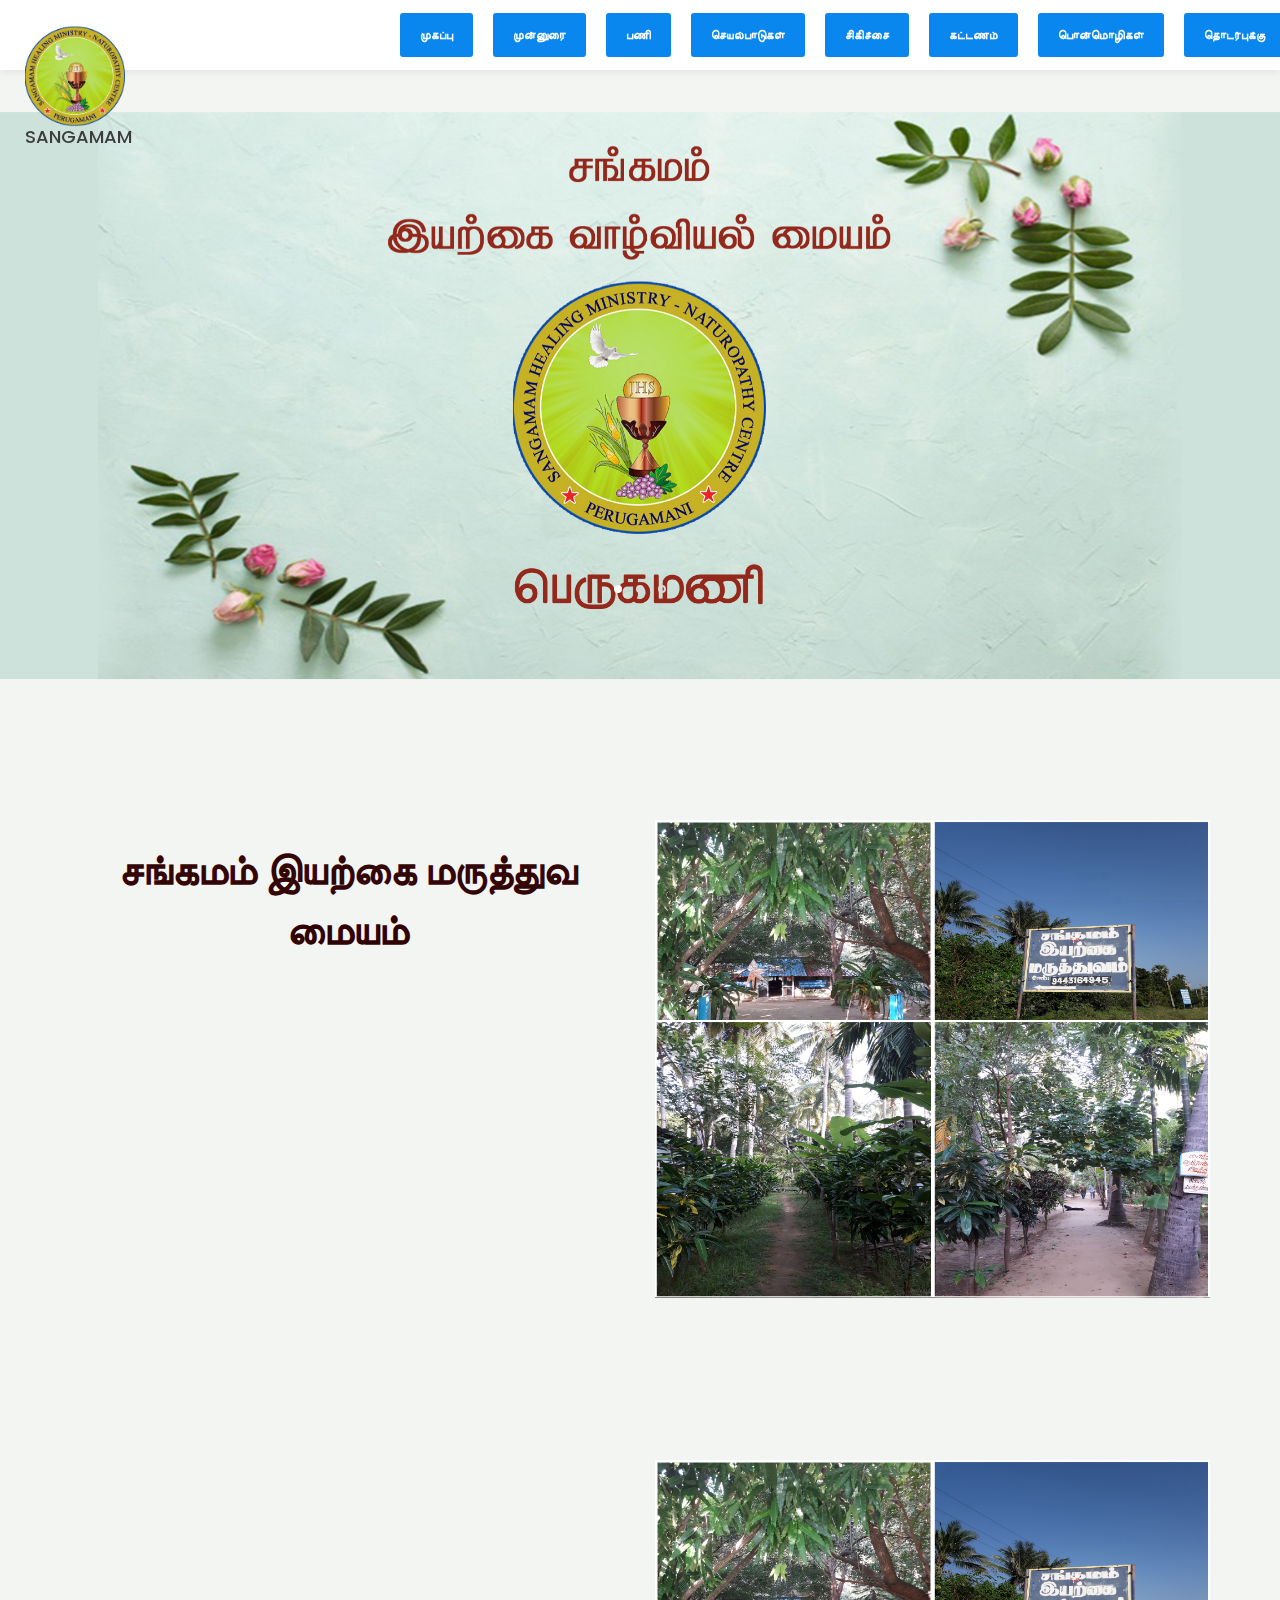
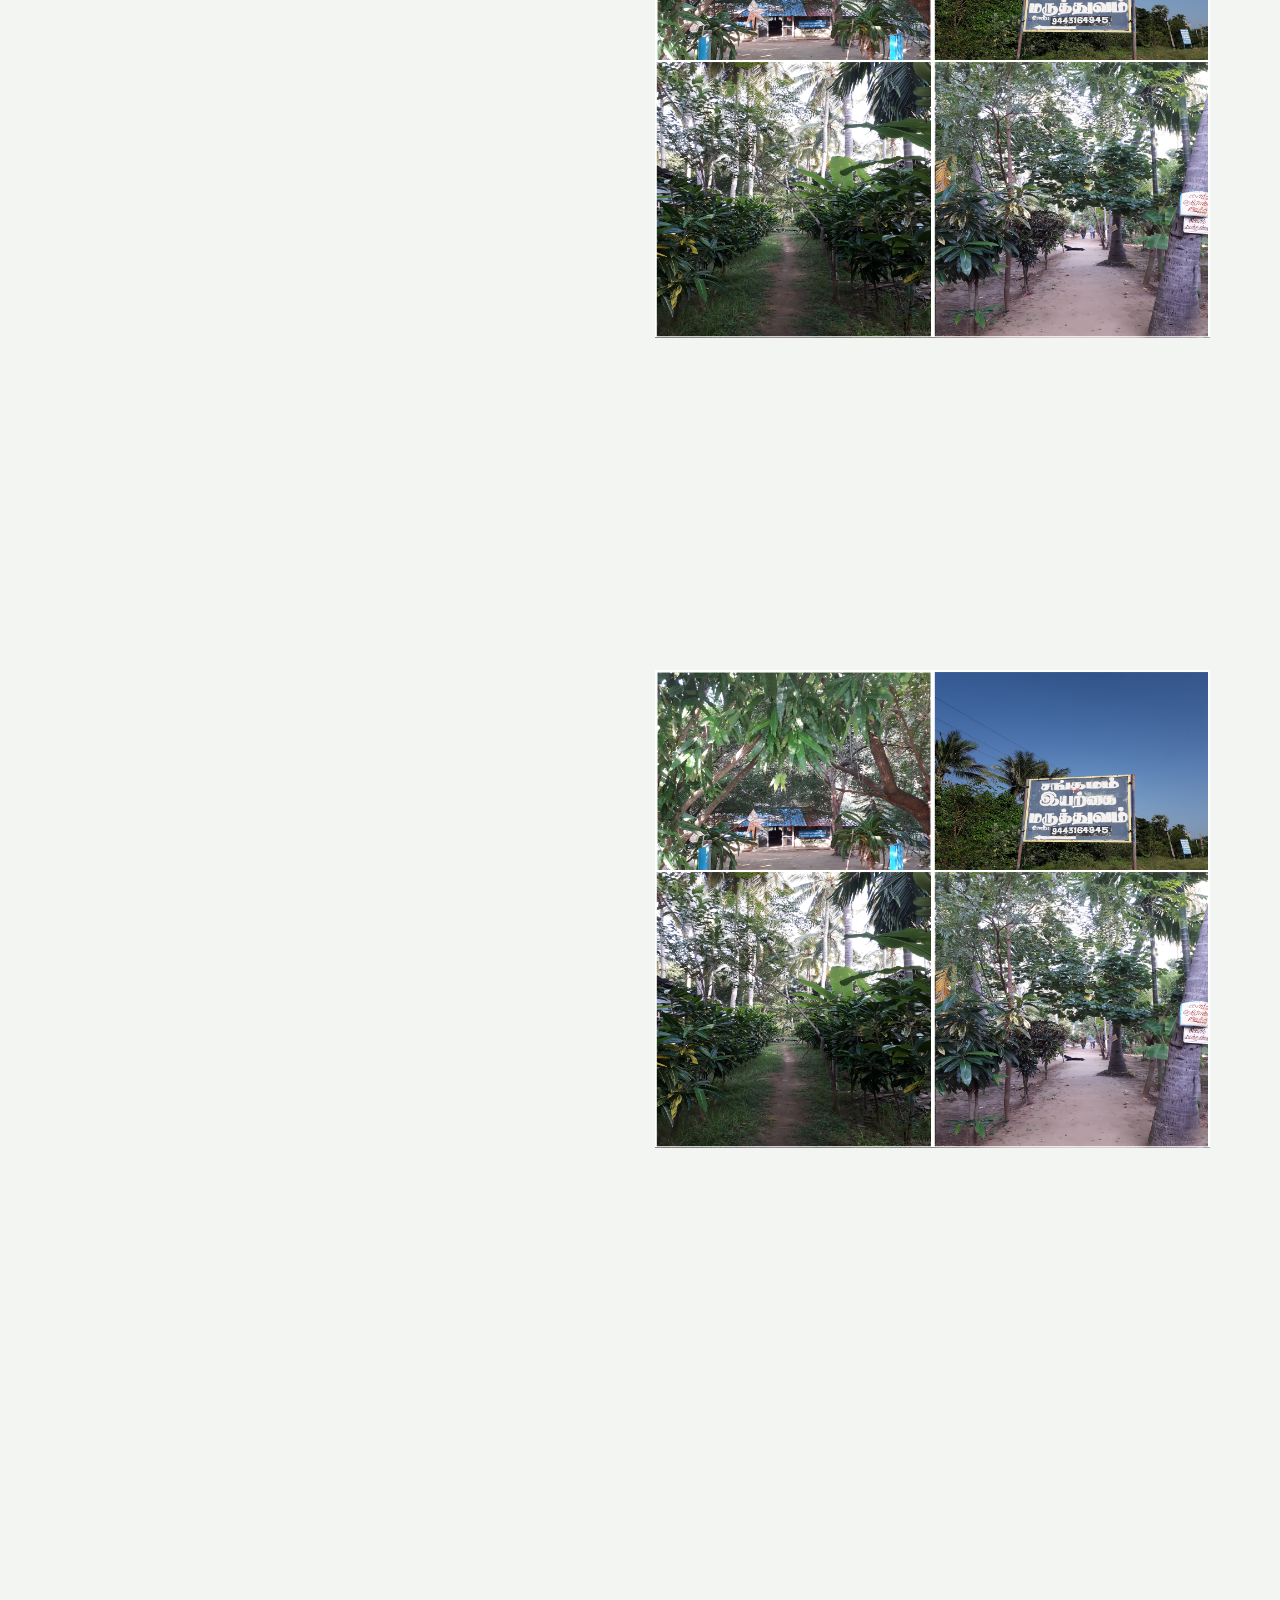
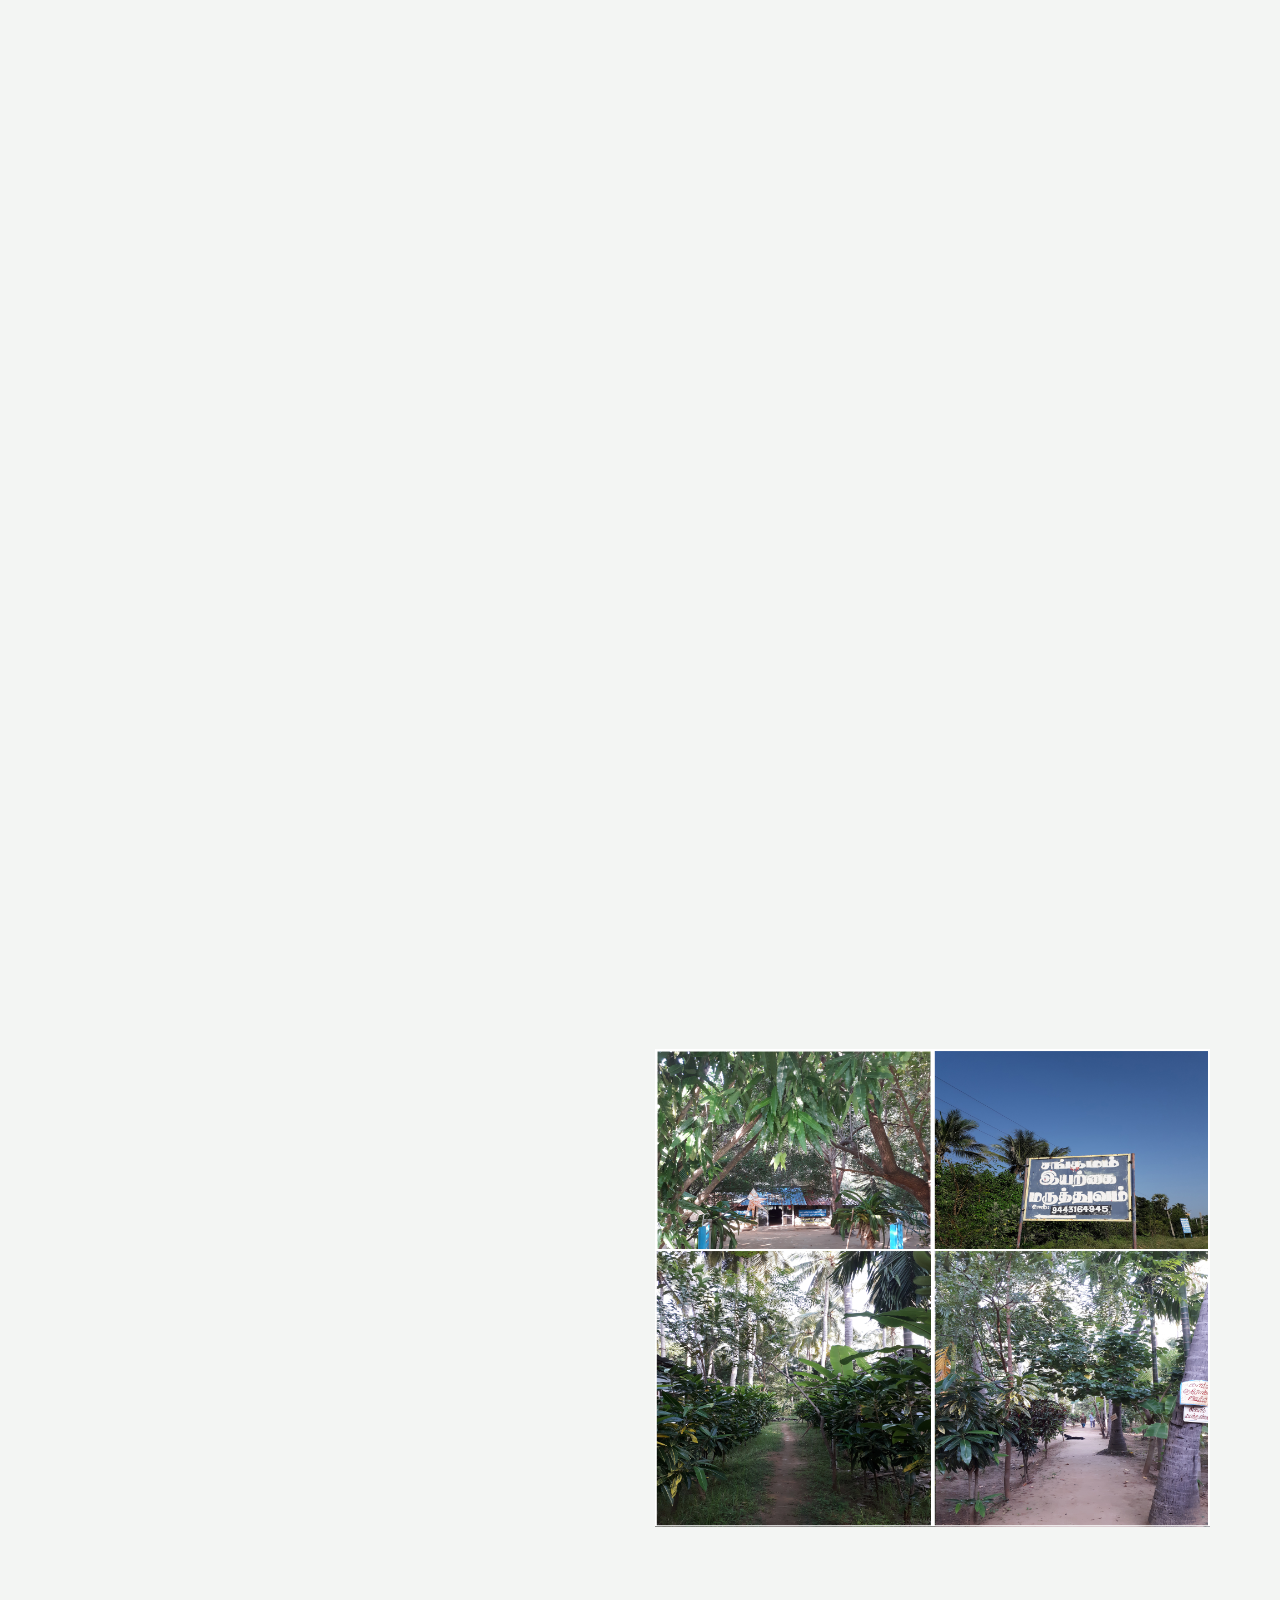
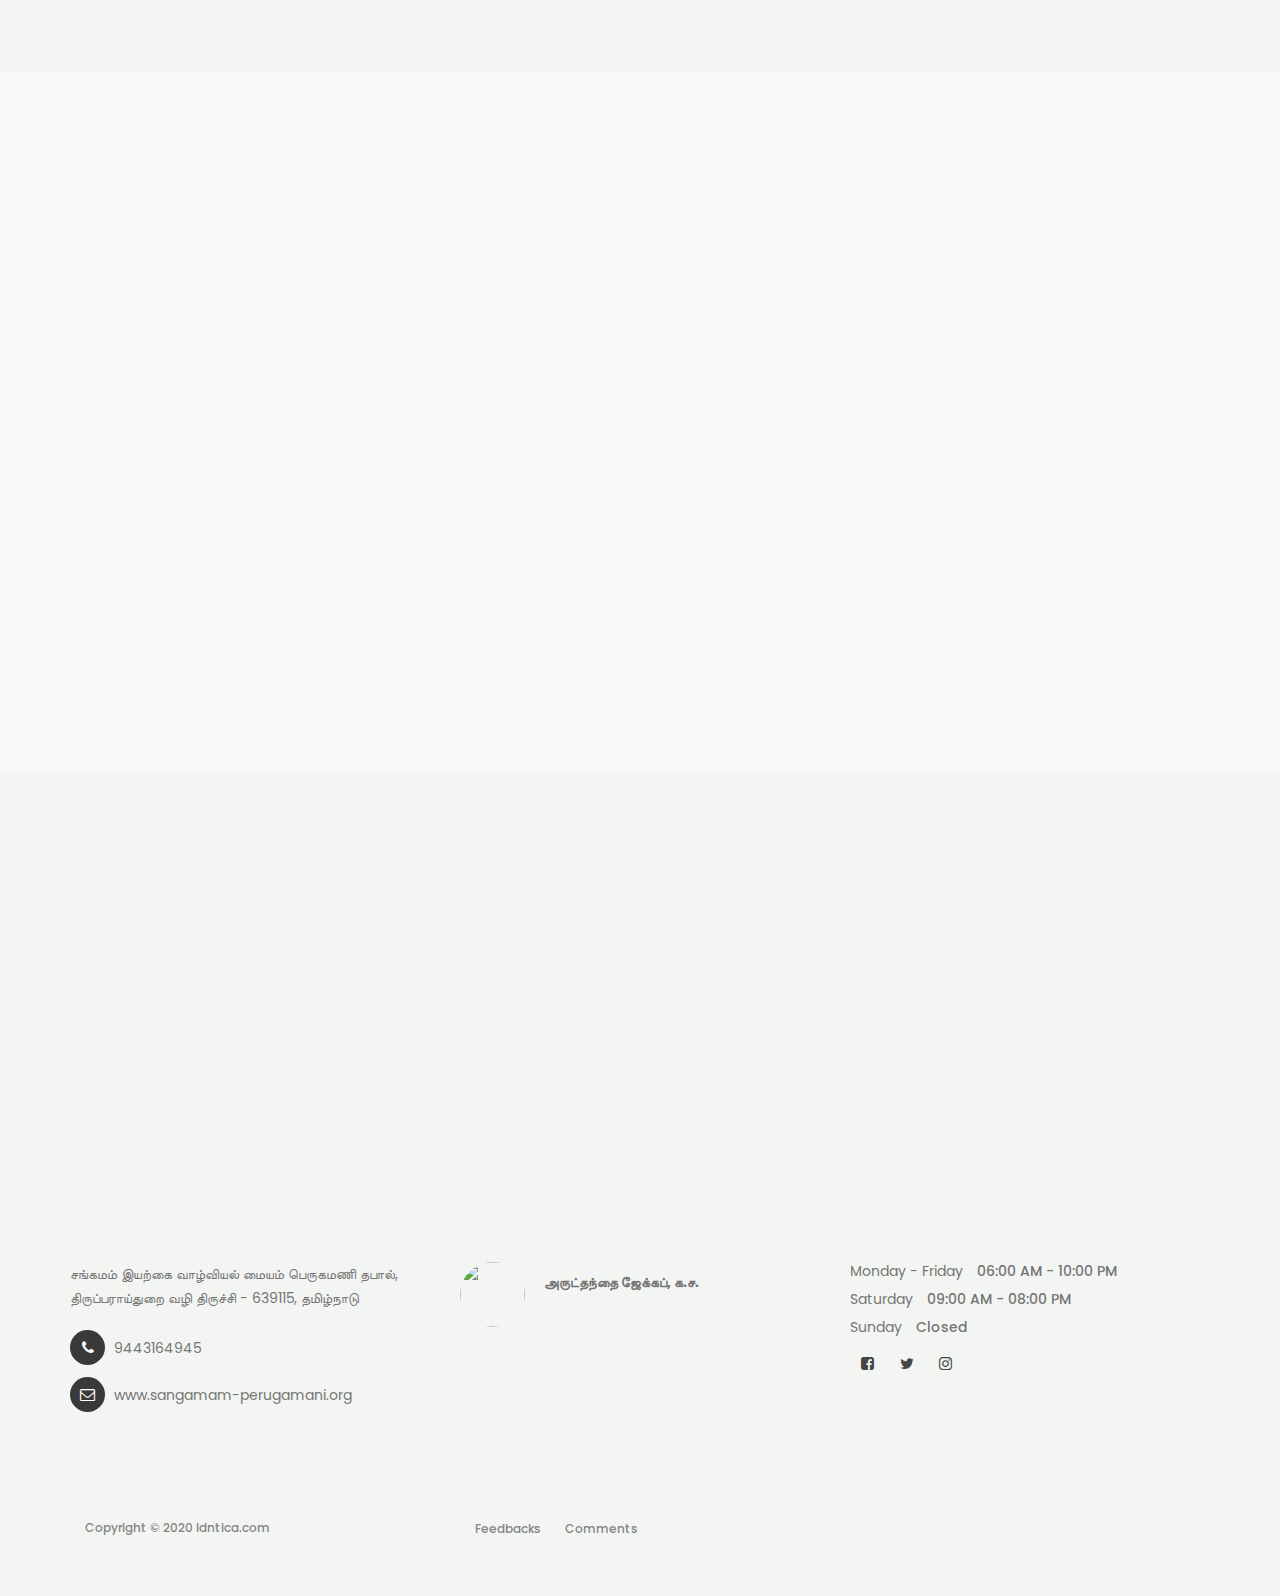
==== index.html @ f9daf5d6 "no bg commit" ====
<!DOCTYPE html>
<html lang="en">
<head>

     <title>Sangaman</title>

     <meta charset="UTF-8">
     <meta http-equiv="X-UA-Compatible" content="IE=Edge">
     <meta name="description" content="">
     <meta name="keywords" content="">
     
     <meta name="viewport" content="width=device-width, initial-scale=1, maximum-scale=1">

     <link rel="stylesheet" href="css/bootstrap.min.css">
     <link rel="stylesheet" href="css/font-awesome.min.css">
     <link rel="stylesheet" href="css/animate.css">
     <link rel="stylesheet" href="css/owl.carousel.css">
     <link rel="stylesheet" href="css/owl.theme.default.min.css">

     <!-- MAIN CSS -->
     <link rel="stylesheet" href="css/tooplate-style.css">

</head>
<body id="top" data-spy="scroll" data-target=".navbar-collapse" data-offset="50">

     <!-- PRE LOADER -->
     <section class="preloader">
          <div class="spinner">

               <span class="spinner-rotate"></span>
               
          </div>
     </section>




     <!-- MENU -->
     <section class="navbar navbar-default navbar-static-top" role="navigation">
          <div class="container">
          </div>
               <div class="navbar-header">
                    <button class="navbar-toggle" data-toggle="collapse" data-target=".navbar-collapse">
                         <span class="icon icon-bar"></span>
                         <span class="icon icon-bar"></span>
                         <span class="icon icon-bar"></span>
                    </button>

                    
                    <a href="index.html" class="navbar-brand">
                         
                         <img src="images/logo.png" alt="" style="width: 100px;"/> SANGAMAM
                    </a>
               </div>
     

               <!-- MENU LINKS -->
               <div class="collapse navbar-collapse">
                    <ul class="nav navbar-nav navbar-right">
                         <li class="menu-btn"><a href="#top" class="smoothScroll">முகப்பு</a></li>
                         <li class="menu-btn"><a href="#about" class="smoothScroll"> முன்னுரை</a></li>
                         <li class="menu-btn"><a href="#service1" class="smoothScroll">பணி</a></li>
                         <li class="menu-btn"><a href="#activities" class="smoothScroll">செயல்பாடுகள்</a></li>
                         <li class="menu-btn"><a href="#team" class="smoothScroll">சிகிச்சை</a></li>
                         <li class="menu-btn"><a href="#price" class="smoothScroll">கட்டணம்</a></li>
                         <li class="menu-btn"><a href="#news" class="smoothScroll">பொன்மொழிகள்</a></li>
                         <li class="menu-btn"><a href="#google-map" class="smoothScroll">தொடர்புக்கு</a></li>
                         
                    </ul>
               </div>

              
          </div>
     </section>


     <!-- HOME -->
     <section id="home" class="slider" data-stellar-background-ratio="0.5">
          <div class="container">
               <div class="row">

                         <div class="owl-carousel owl-theme">
                              <div class="item item-first" >
                                   
                                   <!--
                                   
                                   <div class="caption">
                                        <div class="col-md-offset-1 col-md-10">
                                             <h3>Let's make your life happier</h3>
                                             <h1>Healthy Living</h1>
                                             <a href="#team" class="section-btn btn btn-default smoothScroll">Meet Our Doctors</a>
                                        </div>
                                   </div>
                               -->
                              </div>

                              <div class="item item-second" >
                                   
                              </div>

                              <div class="item item-third">
                                
                              </div>
                         </div>

               </div>
          </div>
     </section>


     <!-- ABOUT -->
     <section id="about">
          <div class="container">
               <div class="row">

                    <div class="col-md-6 col-sm-6">
                         <div class="about-info">
                              <h2 class="wow fadeInUp" data-wow-delay="0.6s">சங்கமம் இயற்கை மருத்துவ மையம்</h2>
                              <div class="wow fadeInUp" data-wow-delay="0.8s">
                                   <p>சங்கமம் என்று அழைக்கப்படும் இயற்கை மருத்துவ மையம் திருச்சியிலிருந்து 18 கிலோமீட்டர் 
                                        தூரத்தில் கரூர் செல்லும் புறவழிச் சாலையில் பெருகமணி என்ற ஊரில் அமைந்துள்ளது. </p>

                                   <p>இந்த இயற்கை மருத்துவம் அல்லது மருந்தில்லா மருத்துவ மையமானது காவேரி ஆற்றின் ஓரத்தில் அமைந்திருப்பதால்; 
                                        இயற்கை வனப்போடு எப்போதுமே காட்சியளிக்கிறது. </p>

                                        
                                   <p>பசுமை, குளிர்ச்சி, தூய்மை ஆகியவையே இந்த இயற்கை மருத்துவ மையத்தின் சிறப்பாகும். 
                                        இயல்பாக அமைந்த இயற்கை சூழல், நோயிலிருந்து குணம் பெறுவதற்கு உதவியாக உள்ளது. 
                                        2009 ஆம் ஆண்டு தொடக்கத்திலே ஆரம்பிக்கப்பட்ட மருத்துவ சேவையானது மக்களுக்குப் பயனுள்ள 
                                        விதத்தில் நடந்து கொண்டிருக்கிறது.                 </p>

                                        <p>இந்த இயற்கை மருத்துவ சேவையை தமிழக பிரான்சிஸ்கன் கப்புச்சின் துறவிகள் நடத்துகிறார்கள். 
                                        அருட்தந்தை ஜேக்கப் இந்த மையத்தை அதன் தொடக்கத்திலிருந்தே நடத்தி வருகிறார்கள்.</p>
                              </div>
                            <!--  <figure class="profile wow fadeInUp" data-wow-delay="1s">
                                   <img src="images/author-image.jpg" class="img-responsive" alt="">
                                   <figcaption>
                                        <h3>Dr. Neil Jackson</h3>
                                        <p>General Principal</p>
                                   </figcaption>
                              </figure>  -->
                         </div>
                    </div>
                    <div class="col-md-6 col-sm-6">
                         <div class="about-info">
                              <div class="wrapper">
                                   <div><img src="images/a1.jpg" class="img-responsive"></div>
                                   <div><img src="images/a2.jpg" class="img-responsive"></div>
                                   <div><img src="images/a3.jpg" class="img-responsive"></div>
                                   <div><img src="images/a4.jpg" class="img-responsive"></div>
                                  
                                 </div>
                         </div>
                     </div>
               </div>
          </div>
     </section>


     <!-- SERVICE -->
     <section id="service1">
          <div class="container">
               <div class="row">

                    <div class="col-md-6 col-sm-6">
                         <div class="about-info">
                              <h2 class="wow fadeInUp" data-wow-delay="0.6s">பணி தொடக்கமும் காரணமும்</h2>
                              <div class="wow fadeInUp" data-wow-delay="0.8s">
                                   
                                   <p>அருட்தந்தை. ஜேக்கப் பாரம்பரியமான ஆன்மீகப் பணிகளில் ஈடுபட்டிருந்ததால் 
                                        அவர் மனதில் பல கேள்விகள் எழும்பின. பல கேள்விகளில் முதன்மையானது நோயைப் பற்றிய 
                                        விஞ்ஞானம் உச்சகட்டத்தில் வளர்ந்தாலும் மனிதனை வதைக்கும் நோய்களுக்கு பஞ்சம் இல்லையே? 
                                        நோய் ஒன்றில் மட்டுமே 100 விழுக்காடு சமத்துவம் உள்ளது. மற்ற எல்லாவற்றிலும் மனிதர்களிடையே 
                                        பலவிதமான வேற்றுமைகள், வேறுபாடுகள். மனிதனின் அமைதியை அழிக்கும் நோய்களில் இருந்து 
                                        குணம் பெறச் செய்வதுதான் இன்றைய காலத்தின் அவசரத் தேவையாக 
                                        அருட்பணி. ஜேக்கப் அவர்களுக்குத் தென்பட்டது. </p>

                                   <p>இவரின் ஆராய்ச்சியின் பதில்காணல்தான் பெருகமணியில் ஓர் இயற்கை மருத்துவச் சேவையானது 
                                        தொடங்கப்பட்டது. இவரின் நோக்கம் மனிதனைக் காப்பாற்றுவது மட்டுமல்ல, 
                                        இந்த பிரபஞ்சத்தையே காப்பாற்றுவதாகும். பிரபஞ்சத்தைக் காப்பாற்ற முதன்மையாகத் 
                                        தேவைப்படுவது மரம் வளர்ப்புத் திட்டம் ஆகும். மரம் வளர்ப்பதால் மனிதன் இயற்கையை வளர்க்கிறான், 
                                        அவனும் பலன் அடைகிறான். இந்த உலகமே பயனடைகிறது. மரம் வளர்ப்பது ஓர் ஆன்மீகப் பணி, 
                                        புண்ணியச் செயல்.  </p>

                                        
                                   <p>குடும்பத்தில் வளரும் குழந்தைகளுக்குப் பிறக்கப்போகும் பேரப் பிள்ளைகளுக்கும் சேர்த்து வைக்கப்படும் செல்வம் சுத்தமான காற்றாகும். 
                                        பெற்றோர்கள் பிள்ளைகளுக்காகச் சேர்த்து வைக்கும் நகைகளும், ரியல் எஸ்டேட் மூலம் வாங்கி வைக்கப்படும் சொத்துக்களும் 
                                        பிள்ளைகளுக்குத் தேவையான சுத்தமான காற்றைக் கொடுக்கப் போவது கிடையாது. மரங்களும் செடிகொடிகளும்தான் சுவாசிக்க 
                                        சுத்தமான காற்றைக் கொடுக்கமுடியும். இயற்கை மருத்துவம் தொடங்க இச்சிந்தனைகள் எல்லாம் மூல காரணமாக அமைந்துள்ளன. 
                                        இப்பின்னணியில் மருந்தில்லா மருத்துவம் பெருகமணியில் வளர்ந்து கொண்டிருக்கிறது.</p>
                              </div>
                             <!-- <figure class="profile wow fadeInUp" data-wow-delay="1s">
                                   <img src="images/author-image.jpg" class="img-responsive" alt="">
                                   <figcaption>
                                        <h3>Dr. Neil Jackson</h3>
                                        <p>General Principal</p>
                                   </figcaption>
                              </figure> -->
                         </div>
                    </div>


                    <div class="col-md-6 col-sm-6">
                         <div class="about-info">
                              <div class="wrapper">
                                   <div><img src="images/a1.jpg" class="img-responsive"></div>
                                   <div><img src="images/a2.jpg" class="img-responsive"></div>
                                   <div><img src="images/a3.jpg" class="img-responsive"></div>
                                   <div><img src="images/a4.jpg" class="img-responsive"></div>
                                  
                                 </div>
                         </div>
                     </div>
                    
               </div>
          </div>
     </section>


     <!-- ACTIVITIES -->
     <section id="activities">
          <div class="container">
               <div class="row">

                    <div class="col-md-6 col-sm-6">
                         <div class="about-info">
                              <h2 class="wow fadeInUp" data-wow-delay="0.6s">இயற்கை மையத்தின் செயல்பாடுகள்</h2>
                              <div class="wow fadeInUp" data-wow-delay="0.8s">
                                   
                                   <p><span class="fa-stack"> <span class="fa fa-circle-o fa-stack-2x"></span>  <strong class="fa-stack-1x">
                                        1    
                                    </strong></span>
                                        திருச்சி பெருகமணி இயற்கை மருத்துவ மையமானது வருடத்தின் 365 நாட்களும் பணியில் ஈடுபட்டுள்ளது. 
                                        தினந்தோறும் மக்கள் இங்கு வந்து தங்கி சிகிச்சை பெறுகிறார்கள். 
                                        சிகிச்சை பெற விரும்புபவர்கள் இம்மையத்தில் தங்கியே சிகிச்சை பெற வேண்டும். </p>

                                       
                                        <p><span class="fa-stack"> <span class="fa fa-circle-o fa-stack-2x"></span>  <strong class="fa-stack-1x">
                                             2   
                                         </strong></span>
                                             
                                             மாதத்தின் இரண்டாவது சனிக்கிழமை காலை 9 மணி முதல் மாலை 4 மணி வரை பயிற்சி முகாம் நடத்தப்படுகிறது. 
                                        மதியம் இயற்கை உணவு மற்றும் இயற்கைத் தத்துவ வகுப்புகள் நடைபெறும். </p>

                                        
                                   <p><span class="fa-stack"> <span class="fa fa-circle-o fa-stack-2x"></span>  <strong class="fa-stack-1x">
                                        3    
                                    </strong></span>
                                        
                                        வருடத்திற்கு ஒரு முறை இரண்டு நாட்கள் சிறுநீர் சிகிச்சை சிறப்பு முகாம் நடத்தப்படும். </p>

                                    <p><span class="fa-stack"> <span class="fa fa-circle-o fa-stack-2x"></span>  <strong class="fa-stack-1x">
                                        4    
                                    </strong></span>
                                         ஆண்டுதோறும் மே மாதத்தில் ஐந்து நாட்கள் சிறப்பு பயிற்சி முகாம் நடைபெறும். 
                                         இந்த பயிற்சி முகாம்களிலும் தினசரி தங்கி சிகிச்சை பெறுபவர்களுக்கும் இயற்கை மருத்துவத் தத்துவங்கள்இ 
                                         இயற்கை வாழ்வுஇ சிகிச்சை முறைகளைப் பற்றிய விளக்கம் அளிக்கப்படுகிறது. 
                                         பஞ்சபூதங்களாகிய மண்இ நீர்இ நெருப்புஇ காற்றுஇ ஆகாயம் இவைகள் தான் மருந்து. 
                                         அண்டமானது இவ்வைந்து பூதங்களால் இயக்கப்படுகின்றது. அதேபோன்று பிண்டமும் ஐந்து பூதங்களால் இயங்குகின்றது. 
                                         ஐந்து பூதங்களில் எது கூடினாலும் குறைந்தாலும் நோய் உண்டாகும். அதேபோன்று உடல் 3 நாடிகளால் இயங்குகிறது. 
                                         அதாவது கபம்இ பித்தம்இ வாதம். 
                                         இந்த மூன்றில் எது கூடினாலும் குறைந்தாலும் மனிதனுக்கு நோய் உண்டாகும்.</p>
                              </div>
                             <!-- <figure class="profile wow fadeInUp" data-wow-delay="1s">
                                   <img src="images/author-image.jpg" class="img-responsive" alt="">
                                   <figcaption>
                                        <h3>Dr. Neil Jackson</h3>
                                        <p>General Principal</p>
                                   </figcaption>
                              </figure> -->
                         </div>
                    </div>


                    <div class="col-md-6 col-sm-6">
                         <div class="about-info">
                              <div class="wrapper">
                                   <div><img src="images/a1.jpg" class="img-responsive"></div>
                                   <div><img src="images/a2.jpg" class="img-responsive"></div>
                                   <div><img src="images/a3.jpg" class="img-responsive"></div>
                                   <div><img src="images/a4.jpg" class="img-responsive"></div>
                                  
                                 </div>
                         </div>
                     </div>
                    
               </div>
          </div>
     </section>


     <!-- TREATMENT -->
     <section id="team" data-stellar-background-ratio="1">
          <div class="container">
               <div class="row">

                    <div class="col-md-6 col-sm-6">
                         <div class="about-info">
                              <h2 class="wow fadeInUp" data-wow-delay="0.1s">சிகிச்சையின் முக்கியமான பகுதிகள்</h2>
                         </div>
                    </div>

                    <div class="clearfix"></div>

                    <div class="col-md-4 col-sm-6">
                         <div class="team-thumb wow fadeInUp" data-wow-delay="0.2s">
                              <img src="images/t1.jpg" class="img-responsive" alt="">

                                   <div class="team-info">
                                        <h3>சுற்றுச்சூழல்</h3>
                                        
                                        <div class="team-contact-info">
                                             <p>பசுமை, இனிமையான இயற்கை காட்சிகள்</p>
                                        </div>
                                        
                                   </div>

                         </div>
                    </div>

                    <div class="col-md-4 col-sm-6">
                         <div class="team-thumb wow fadeInUp" data-wow-delay="0.4s">
                              <img src="images/t2.jpg" class="img-responsive" alt="">

                                   <div class="team-info">
                                        <h3>சீரிய சிந்தனை</h3>
                                        
                                        <div class="team-contact-info">
                                             <p>உதாரணமாக குண்டாக காட்சியளிப்பவர்களைத் தேங்காய் சாப்பிடாதீர்கள் என்று குடும்ப மருத்துவர் குறிப்பிடுவர். 
                                                  ஆனால் இயற்கை மருத்துவத்தில் தேங்காயை வேண்டிய அளவு சாப்பிட ஆலோசனை கூறுவார்கள். 
                                                  இது சற்று முரண்பட்ட கருத்தாக இருக்கலாம். 
                                                  தேங்காயை கொதிக்கின்ற குழம்பில் அரைத்து ஊற்றினால் தான் கெட்ட கொழுப்பாக மாறுகிறது.</p>
                                        </div>
                                       
                                   </div>

                         </div>
                    </div>

                    <div class="col-md-4 col-sm-6">
                         <div class="team-thumb wow fadeInUp" data-wow-delay="0.6s">
                              <img src="images/t3.jpg" class="img-responsive" alt="">

                                   <div class="team-info">
                                        <h3>சைவ உணவு</h3>
                                        
                                        <div class="team-contact-info">
                                             <p>இம்மையத்தில் சைவ உணவு மட்டுமே வழங்கப்படும். உடல், உள்ளம், ஆன்மீக ரீதியாக குணம் அளிக்கின்றோம். 
                                                  இவை மூன்றும் ஒன்றோடு ஒன்று இணைந்துள்ளது (Three in One). 
                                                  ஒன்று மற்றொன்றை சார்ந்துள்ளது அல்லது பாதிக்கிறது. ஐந்து பஞ்ச பூதங்களும் ஒன்று மற்றொன்றைச் சார்ந்துள்ளது.</p>
                                        </div>
                                       
                                   </div>

                         </div>
                    </div>
                    
                   

               </div>
          </div>
     </section>




     <!-- Price -->
     <section id="price">
          <div class="container">
               <div class="row">

                    <div class="col-md-6 col-sm-6">
                         <div class="about-info">
                              <h2 class="wow fadeInUp" data-wow-delay="0.6s">சிகிச்சை, தங்கும் வசதிகள் மற்றும் கட்டணம்</h2>
                              <div class="wow fadeInUp" data-wow-delay="0.8s">
                                   
                                   <p><i class="fa fa-spinner fa-pulse"></i>
                                        பெருகமணி சங்கமத்தில் தங்கி சிகிச்சை பெற விரும்புகிறவர்கள் ஒரு நாளைக்கு 
                                        ஒரு நபருக்கு <b>ரூபாய் 500</b> கட்டணமாக செலுத்த வேண்டும். </p>

                                       
                                        <p><i class="fa fa-spinner fa-pulse"></i>
                                             
                                             உணவு தங்குமிடம் சிகிச்சை உட்பட. சிகிச்சை பெறுவோரின் ஒத்துழைப்பை பொருத்தே சிகிச்சையின் பலன் இருக்கும். 
                                             எத்தனை நாட்கள் தங்க வேண்டும் என்பது சிகிச்சைப் பெறுபவரின் விருப்பத்தை பொறுத்தது.  </p>

                                        
                                   <p><i class="fa fa-spinner fa-pulse"></i>
                                        
                                        ஆடம்பரமான வாழ்வு அல்ல மாறாக இயற்கையோடு இணைந்த வாழ்வு தான் இம்மையத்தில் கற்றுக்கொடுக்கப்படுகிறது. 
                                        ஆரோக்கியமே ஆனந்தம் என்னும் கருத்து வலியுறுத்தப்படுகிறது.  </p>

                                    <p><i class="fa fa-spinner fa-pulse"></i>
                                        சங்கமத்தில் கற்றுக் கொடுக்கப்படும் வாழ்வு முறை சிகிச்சைகள் 
                                        அதாவது மண் குளியல், வாழை இலை குளியல், நீராவி குளியல், இடுப்பு குளியல், முதுகு தண்டு குளியல், 
                                        சூரியக்குளியல் மற்றும் உணவு முறைகளால் மக்கள் புத்துணர்ச்சி அடைவதை இரண்டு நாட்களில் காணலாம்.</p>

                                   <p><i class="fa fa-spinner fa-pulse"></i>
                                        இங்கு கொடுக்கப்படும் ஐம்பூத மருத்துவம் மக்களுக்கு மாற்றத்தை கொடுப்பதாக உணர்ந்து மகிழ்ச்சியுடன் வீடு திரும்புகிறார்கள். 
                                        இங்கே கிடைக்கும் தூய காற்று, 
                                        நீர், வெப்பம், மண், இயற்கை உணவு மற்றுமுள்ள அனைத்தும் மக்களுக்கு குறை நீங்கிய புது வாழ்வு கொடுக்கிறது.</p>


                              </div>
                             <!-- <figure class="profile wow fadeInUp" data-wow-delay="1s">
                                   <img src="images/author-image.jpg" class="img-responsive" alt="">
                                   <figcaption>
                                        <h3>Dr. Neil Jackson</h3>
                                        <p>General Principal</p>
                                   </figcaption>
                              </figure> -->
                         </div>
                    </div>


                    <div class="col-md-6 col-sm-6">
                         <div class="about-info">
                              <div class="wrapper">
                                   <div><img src="images/a1.jpg" class="img-responsive"></div>
                                   <div><img src="images/a2.jpg" class="img-responsive"></div>
                                   <div><img src="images/a3.jpg" class="img-responsive"></div>
                                   <div><img src="images/a4.jpg" class="img-responsive"></div>
                                  
                                 </div>
                         </div>
                     </div>
                    
               </div>
          </div>
     </section>





     <!-- NEWS -->
     <section id="news" data-stellar-background-ratio="2.5">
          <div class="container">
               <div class="row">

                    <div class="col-md-12 col-sm-12">
                         <!-- SECTION TITLE -->
                         <div class="section-title wow fadeInUp" data-wow-delay="0.1s">
                              <h2>பொன்மொழிகள்</h2>
                         </div>
                    </div>

                    <div class="col-md-4 col-sm-6">
                         <!-- NEWS THUMB -->
                         <div class="news-thumb wow fadeInUp" data-wow-delay="0.4s">
                              <a href="news-detail.html">
                                   <img src="images/p1.jpg" class="img-responsive" alt="">
                              </a>
                              <div class="news-info">
                                   <span>March 08, 2018</span>
                                   <h3><a href="news-detail.html">About Amazing Technology</a></h3>
                                   <p></p>
                                 
                              </div>
                         </div>
                    </div>

                    <div class="col-md-4 col-sm-6">
                         <!-- NEWS THUMB -->
                         <div class="news-thumb wow fadeInUp" data-wow-delay="0.6s">
                              <a href="news-detail.html">
                                   <img src="images/p2.jpg" class="img-responsive" alt="">
                              </a>
                              <div class="news-info">
                                   <span>February 20, 2018</span>
                                   <h3><a href="news-detail.html">Introducing a new healing process</a></h3>
                                   <p></p>
                                   
                              </div>
                         </div>
                    </div>

                    <div class="col-md-4 col-sm-6">
                         <!-- NEWS THUMB -->
                         <div class="news-thumb wow fadeInUp" data-wow-delay="0.8s">
                              <a href="news-detail.html">
                                   <img src="images/p3.jpg" class="img-responsive" alt="">
                              </a>
                              <div class="news-info">
                                   <span>January 27, 2018</span>
                                   <h3><a href="news-detail.html">Review Annual Medical Research</a></h3>
                                   <p></p>
                                   
                              </div>
                         </div>
                    </div>

               </div>
          </div>
     </section>



     <!-- GOOGLE MAP -->
     <section id="google-map">
     <!-- How to change your own map point
            1. Go to Google Maps
            2. Click on your location point
            3. Click "Share" and choose "Embed map" tab
            4. Copy only URL and paste it within the src="" field below
	-->
          <iframe src="https://www.google.com/maps/embed?pb=!1m18!1m12!1m3!1d532.7067606728936!2d78.55137734516863!3d10.888070011811841!2m3!1f0!2f0!3f0!3m2!1i1024!2i768!4f13.1!3m3!1m2!1s0x3baa5bc59f865a4d%3A0x3da909cf785c1e1c!2sSANGAM%20IYARKAI%20HOSPITAL!5e1!3m2!1sen!2sin!4v1586371095888!5m2!1sen!2sin" width="100%" height="350" frameborder="0" style="border:0" allowfullscreen></iframe>
     </section>           

     
     <!-- FOOTER -->
     <footer data-stellar-background-ratio="5">
          <div class="container">
               <div class="row">

                    <div class="col-md-4 col-sm-4">
                         <div class="footer-thumb"> 
                              <h4 class="wow fadeInUp" data-wow-delay="0.4s"> தொடர்புக்கு 
                                 </h4>
                              <p>  சங்கமம்
                                   இயற்கை வாழ்வியல் மையம்
                                   பெருகமணி தபால், திருப்பராய்துறை வழி
                                   திருச்சி - 639115, தமிழ்நாடு
                              </p>

                              <div class="contact-info">
                                   <p><i class="fa fa-phone"></i> 9443164945</p>
                                   <p><i class="fa fa-envelope-o"></i> <a href="#">www.sangamam-perugamani.org</a></p>
                              </div>
                         </div>
                    </div>

                    <div class="col-md-4 col-sm-4"> 
                         <div class="footer-thumb"> 
                              <h4 class="wow fadeInUp" data-wow-delay="0.4s"> இயக்குனர்
                              </h4>
                              <div class="latest-stories">
                                   <div class="stories-image">
                                        <a href="#"><img src="images/news-image.jpg" class="img-responsive" alt=""></a>
                                   </div>
                                   <div class="stories-info">
                                        <a href="#service1"><h5><b>அருட்தந்தை ஜேக்கப், க.ச.</b></h5></a>
                                        
                                   </div>
                              </div>

                              
                         </div>
                    </div>

                    <div class="col-md-4 col-sm-4"> 
                         <div class="footer-thumb">
                              <div class="opening-hours">
                                   <h4 class="wow fadeInUp" data-wow-delay="0.4s">Opening Hours</h4>
                                   <p>Monday - Friday <span>06:00 AM - 10:00 PM</span></p>
                                   <p>Saturday <span>09:00 AM - 08:00 PM</span></p>
                                   <p>Sunday <span>Closed</span></p>
                              </div> 

                              <ul class="social-icon">
                                   <li><a href="#" class="fa fa-facebook-square" attr="facebook icon"></a></li>
                                   <li><a href="#" class="fa fa-twitter"></a></li>
                                   <li><a href="#" class="fa fa-instagram"></a></li>
                              </ul>
                         </div>
                    </div>

                    <div class="col-md-12 col-sm-12 border-top">
                         <div class="col-md-4 col-sm-6">
                              <div class="copyright-text"> 
                                   <p>Copyright &copy; 2020 Idntica.com 
                                   
                                   </p>
                              </div>
                         </div>
                         <div class="col-md-6 col-sm-6">
                              <div class="footer-link"> 
                                   <a href="#">Feedbacks</a>
                                   <a href="#">Comments</a>
                                   
                              </div>
                         </div>
                         <div class="col-md-2 col-sm-2 text-align-center">
                              <div class="angle-up-btn"> 
                                  <a href="#top" class="smoothScroll wow fadeInUp" data-wow-delay="1.2s"><i class="fa fa-angle-up"></i></a>
                              </div>
                         </div>   
                    </div>
                    
               </div>
          </div>
     </footer>

     <!-- SCRIPTS -->
     <script src="js/jquery.js"></script>
     <script src="js/bootstrap.min.js"></script>
     <script src="js/jquery.sticky.js"></script>
     <script src="js/jquery.stellar.min.js"></script>
     <script src="js/wow.min.js"></script>
     <script src="js/smoothscroll.js"></script>
     <script src="js/owl.carousel.min.js"></script>
     <script src="js/custom.js"></script>

</body>
</html>
---- css/tooplate-style.css ----
/*

Template 2098 Health

http://www.tooplate.com/view/2098-health

*/

  @import url('https://fonts.googleapis.com/css?family=Poppins:400,500,600');

  body {
    background: #f3f5f3;
    font-family: 'Poppins', sans-serif;
    overflow-x: hidden;
  }


  /*---------------------------------------
     TYPOGRAPHY              
  -----------------------------------------*/

  h1,h2,h3,h4,h5,h6 {
    font-weight: 600;
    line-height: inherit;
  }

  h1,h2,h3,h4 {
    letter-spacing: -1px;
  }

  h5 {
    font-weight: 500;
  }

  h1 {
    color: #252525;
    font-size: 5em;
  }

  h2 {
    color: #272727;
    font-size: 3em;
    padding-bottom: 10px;
  }

  h3 {
    font-size: 1.8em;
    line-height: 1.2em;
    margin-bottom: 0;
  }

  h4 {
    color: #454545;
    font-size: 1.8em;
    padding-bottom: 2px;
  }

  h6 {
    letter-spacing: 0;
    font-weight: normal;
  }

  p {
    color: #757575;
    font-size: 14px;
    font-weight: normal;
    line-height: 24px;
  }


  /*---------------------------------------
     GENERAL               
  -----------------------------------------*/

  html{
    -webkit-font-smoothing: antialiased;
  }

  a {
    color: #252525;
    -webkit-transition: 0.5s;
    transition: 0.5s;
    text-decoration: none !important;
  }

  a:hover, a:active, a:focus {
    color: #a5c422;
    outline: none;
  }

  ::-webkit-scrollbar{
    width: 8px;
    height: 8px;
  }

  ::-webkit-scrollbar-thumb {
    cursor: pointer;
    background: #000000;
  }

  .section-title {
    padding-bottom: 20px;
  }

  .section-title h2 {
    margin-top: 0;
  }

  .section-btn {
    background: #a5c422;
    border: 0;
    border-radius: 3px;
    color: #ffffff;
    font-size: inherit;
    font-weight: 500;
    padding: 14px 20px;
    transition: transform 0.1s ease-in;
    transform: translateX(0);
  }

  .section-btn:hover {
    transform: translateY(-5px);
  }

  .text-align-right {
    text-align: right;
  }

  .text-align-center {
    text-align: center;
  }

  .border-top {
    border-top: 1px solid #f2f2f2;
    margin-top: 4em;
    padding-top: 2.5em;
  }

  .btn-gray {
    background: #393939;
  }

  .btn-blue {
    background: #4267b2;
  }

  .news-thumb {
    background: #ffffff;
    border-radius: 10px;
  }
  .news-thumb img {
    border-radius: 10px 10px 0 0;
  }

  .news-info {
    padding: 30px;
    text-align: left;
  }
  .news-info span {
    display: block;
    letter-spacing: 0.5px;
  }
  .news-info h3 {
    margin-top: 10px;
    margin-bottom: 10px;
  }

  .author {
    border-top: 1px solid #f0f0f0;
    padding-top: 1.5em;
    margin-top: 2em;
  }
  .author img,
  .author .author-info {
    display: inline-block;
    vertical-align: top;
  }
  .author-info h5 {
    margin-bottom: 0;
  }
  .author img {
    border-radius: 100%;
    width: 50px;
    height: 50px;
    margin-right: 10px;
  }


  #about, #team, #news,
  #news-detail {
    position: relative;
    padding-top: 100px;
    padding-bottom: 100px;
  }

  #news, #service {
    text-align: center;
  }

  #google-map {
    line-height: 0;
    margin: 0;
    padding: 0;
  }


  /*---------------------------------------
       PRE LOADER              
  -----------------------------------------*/

  .preloader {
    position: fixed;
    top: 0;
    left: 0;
    width: 100%;
    height: 100%;
    z-index: 99999;
    display: flex;
    flex-flow: row nowrap;
    justify-content: center;
    align-items: center;
    background: none repeat scroll 0 0 #ffffff;
  }

  .spinner {
    border: 1px solid transparent;
    border-radius: 3px;
    position: relative;
  }

  .spinner:before {
    content: '';
    box-sizing: border-box;
    position: absolute;
    top: 50%;
    left: 50%;
    width: 45px;
    height: 45px;
    margin-top: -10px;
    margin-left: -10px;
    border-radius: 50%;
    border: 1px solid #575757;
    border-top-color: #ffffff;
    animation: spinner .9s linear infinite;
  }

  @-webkit-@keyframes spinner {
    to {transform: rotate(360deg);}
  }

  @keyframes spinner {
    to {transform: rotate(360deg);}
  }



  /*---------------------------------------
      MENU              
  -----------------------------------------*/

  header {
    background: #ffffff;
    border-bottom: 1px solid #f2f2f2;
    display: flex;
    height: 45px;
  }

  header .col-md-8 {
    padding-right: 0;
  }

  header p,
  header span {
    font-size: 12px;
    line-height: 24px;
    padding-top: 12px;
  }

  header a,
  header span {
    color: #747474;
  }

  header span {
    font-weight: 500;
    display: inline-block;
    padding: 11px 15px;
  }

  header span.date-icon {
    border-left: 1px solid #f2f2f2;
    border-right: 1px solid #f2f2f2;
    padding-right: 19px;
    padding-left: 19px;
  }

  header span i {
    color: #a5c422;
    margin-right: 5px;
  }



  /*---------------------------------------
      MENU              
  -----------------------------------------*/

  .navbar-default {
    background: #ffffff;
    box-shadow: 0 2px 8px rgba(0,0,0,.075);
    border: none;
    margin-bottom: 0;
    padding: 10px;
  }

  .navbar-default .navbar-brand {
    color: #393939;
    font-weight: 500;
  }

  .navbar-default .navbar-brand .fa {
    color: #a5c422;
  }

  .navbar-default .navbar-nav li.appointment-btn {
    margin: 3px 0 0 20px;
  }

  .navbar-default .navbar-nav li.appointment-btn a {
    background: #a5c422;
    border-radius: 3px;
    color: #ffffff;
    font-weight: 600;
    padding-top: 12px;
    padding-bottom: 12px;
  }

  .navbar-default .navbar-nav li.appointment-btn a:hover {
    background: #4267b2;
    color: #ffffff !important;
  }
  .navbar-default .navbar-nav li.menu-btn {
    margin: 3px 0 0 20px;
  }

  .navbar-default .navbar-nav li.menu-btn a {
    background: #0786ee;
    border-radius: 3px;
    color: #ffffff;
    font-weight: 600;
    padding-top: 12px;
    padding-bottom: 12px;
  }

  .navbar-default .navbar-nav li.menu-btn a:hover {
    background: #4267b2;
    color: #ffffff !important;
  }

  .navbar-default .navbar-nav li a {
    color: #555555;
    font-size: 12px;
    font-weight: 500;
    padding-right: 20px;
    padding-left: 20px;
    -webkit-transition: all ease-in-out 0.4s;
    transition: all ease-in-out 0.4s;
  }

  .navbar-default .navbar-nav > li a:hover {
    color: #393939 !important;
  }

  .navbar-default .navbar-nav > li > a:hover,
  .navbar-default .navbar-nav > li > a:focus {
    color: #555555;
    background-color: transparent;
  }

  .navbar-default .navbar-nav > .active > a,
  .navbar-default .navbar-nav > .active > a:hover,
  .navbar-default .navbar-nav > .active > a:focus {
    color: #393939;
    background-color: transparent;
  }

  .navbar-default .navbar-toggle {
    border: none;
    padding-top: 10px;
  }

  .navbar-default .navbar-toggle .icon-bar {
    background: #393939;
    border-color: transparent;
  }

  .navbar-default .navbar-toggle:hover,
  .navbar-default .navbar-toggle:focus { 
    background-color: transparent;
  }



  /*---------------------------------------
      HOME              
  -----------------------------------------*/
 /*
  #home {
    background: url('../images/s-bg.jpg') no-repeat top center;
    background-size: cover;
    padding-top: 150px;
    padding-bottom: 150px;
  }
*/

  #home h1 {
    color: #ffffff;
    padding-bottom: 10px;
    margin-top: 0;
  }

  #home h3 {
    color: #ffffff;
    font-size: 14px;
    font-weight: normal;
    line-height: inherit;
    letter-spacing: 3px;
    text-transform: uppercase;
    margin: 0;
  }

  .slider .container {
    width: 100%;
    
  }

  .slider .owl-dots {
      position: absolute;
      top: 500px;
      width: 100%;
      justify-content: center;
  }

  .owl-theme .owl-dots .owl-dot span {
    width: 8px;
    height: 8px;
    margin: 5px 7px;
    border: 2px solid #d9d9d9;
    background: transparent;
    display: block;
    -webkit-backface-visibility: visible;
    transition: opacity 200ms ease;
    border-radius: 30px;
  }

  .owl-theme .owl-dots .owl-dot.active span, .owl-theme .owl-dots .owl-dot:hover span {
    background-color: #ffffff;
    border-color: transparent;
  }

  .slider .caption {
    display: flex;
    justify-content: center;
    flex-direction: column;
    text-align: center;
    background-color: rgba(20,20,20,0.2);
    height: 100%;
    color: #fff;
    cursor: e-resize;
  }

  .slider .item {
    background-position: center;
    background-repeat: no-repeat;
    background-attachment: local;
    background-size: contain;

    
    height: 650px;
  }

  .slider .item-first {
    background-image: url(../images/slider6.jpg);
    
  }

  .slider .item-second {
    background-image: url(../images/slider5.jpg);
  }

  .slider .item-third {
    background-image: url(../images/slider6.jpg);
  }



  /*---------------------------------------
      ABOUT              
  -----------------------------------------*/
/*
  #about {
    background: url('../images/s-bg.jpg') no-repeat top center;
    background-size: cover;
    padding-top: 150px;
    padding-bottom: 150px;
  }
*/
#about {
  padding-top: 100px;
  padding-bottom: 100px;
}
  .profile img,
  .profile figcaption {
    display: inline-block;
    vertical-align: top;
    margin-top: 1em;
  }
  .profile img {
    border-radius: 100%;
    width: 65px;
    height: 65px;
    margin-right: 1em;
  }
  .profile figcaption h3 {
    margin-top: 0;
  }

  .wrapper {
    display: grid;
    grid-template-columns: 1fr 1fr;
    grid-auto-rows: 200px;
  }
  
#about h2 {
  color: #300202;
  text-align: center;
}
#about p{
  color: #000000;
  text-align: justify;
}
  #about h6 {
    color: #858585;
    margin: 0;
  }



  /*---------------------------------------
      SERVICE1             
  -----------------------------------------*/
/*
  #service1 {
    background: url('../images/s-bg.jpg') no-repeat top center;
    background-size: cover;
    padding-top: 150px;
    padding-bottom: 150px;
  }
*/
#service1{
  padding-top: 100px;
  padding-bottom: 100px;
}
  .profile img,
  .profile figcaption {
    display: inline-block;
    vertical-align: top;
    margin-top: 1em;
  }
  .profile img {
    border-radius: 100%;
    width: 65px;
    height: 65px;
    margin-right: 1em;
  }
  .profile figcaption h3 {
    margin-top: 0;
  }

  .wrapper {
    display: grid;
    grid-template-columns: 1fr 1fr;
    grid-auto-rows: 200px;
  }

#service1 h2 {
  color: #300202;
  text-align: center;
}
#service1 p{
  color: #000000;
  text-align: justify;
}
  #service1 h6 {
    color: #858585;
    margin: 0;
  }



  /*---------------------------------------
      ACTIVITIES            
  -----------------------------------------*/
/*
  #activities {
    background: url('../images/s-bg.jpg') no-repeat top center;
    background-size: cover;
    padding-top: 150px;
    padding-bottom: 150px;
  }
*/
#activities{
  padding-top: 100px;
  padding-bottom: 100px;
}
  .profile img,
  .profile figcaption {
    display: inline-block;
    vertical-align: top;
    margin-top: 1em;
  }
  .profile img {
    border-radius: 100%;
    width: 65px;
    height: 65px;
    margin-right: 1em;
  }
  .profile figcaption h3 {
    margin-top: 0;
  }

  .wrapper {
    display: grid;
    grid-template-columns: 1fr 1fr;
    grid-auto-rows: 200px;
  }

#activities h2 {
  color: #300202;
  text-align: center;
}
#activities p{
  color: #000000;
  text-align: justify;
}
  #activities h6 {
    color: #858585;
    margin: 0;
  }


  /*---------------------------------------
      TEAM MEMBERS              
  -----------------------------------------*/
  #team h2 {
    color: #300202;
    text-align: center;
  }
  #team p{
    color: #000000;
    text-align: justify;
    position: center;
  }
  #team h3{
    color: #300202;
    text-align: center;
  }
  .team-thumb {
    background-color: #f9f9f9;
    border-radius: 0 0 10px 10px;
    position: relative;
    overflow: hidden;
    cursor: pointer;
  }

  .team-info {
    padding: 20px 30px 0 30px;
  }

  .team-contact-info {
    border-top: 1px solid #e9e9e9;
    padding-top: 1.2em;
    margin-top: 1.5em;
  }

  .team-contact-info .fa {
    margin-right: 5px;
    display: inline-block;
  }

  .team-contact-info p {
    margin-bottom: 2px;
  }

  .team-contact-info a {
    color: #757575;
  }

  .team-thumb .social-icon li {
    font-weight: 500;
  }

  .team-thumb .social-icon li a {
    background: #ffffff;
    border-radius: 100%;
    font-size: 20px;
    width: 50px;
    height: 50px;
    line-height: 50px;
    margin: 0 2px 0 2px;
  }

  .team-thumb .social-icon {
    opacity: 0;
    transform: translateY(100%);
    transition: 0.5s 0.2s;
    text-align: center;
    position: relative;
    top: 0;
  }

  .team-thumb:hover .social-icon {
    opacity: 1;
    transition-delay: 0.3s;
    transform: translateY(0px);
    top: -22em;
  }


  /*---------------------------------------
      PRICE            
  -----------------------------------------*/
/*
  #price {
    background: url('../images/s-bg.jpg') no-repeat top center;
    background-size: cover;
    padding-top: 150px;
    padding-bottom: 150px;
  }
  */
  #price{
    padding-top: 100px;
    padding-bottom: 100px;
  }
  .profile img,
  .profile figcaption {
    display: inline-block;
    vertical-align: top;
    margin-top: 1em;
  }
  .profile img {
    border-radius: 100%;
    width: 65px;
    height: 65px;
    margin-right: 1em;
  }
  .profile figcaption h3 {
    margin-top: 0;
  }

  .wrapper {
    display: grid;
    grid-template-columns: 1fr 1fr;
    grid-auto-rows: 200px;
  }

#price h2 {
  color: #300202;
  text-align: center;
}
#price p{
  color: #000000;
  text-align: justify;
}
  #price h6 {
    color: #858585;
    margin: 0;
  }


  /*---------------------------------------
     SERVICE              
  -----------------------------------------*/

  #service {
    background: #a5c422;
  }

  #service h2,
  #service h4 {
    color: #ffffff;
  }

  #service p {
    color: #d9d9d9;
  }

  #service .service-thumb {
    padding: 0 22px;
  }

  #service .fa {
    font-size: 50px;
    margin-bottom: 10px;
    background: #ffffff;
    color: #a5c422;
    width: 120px;
    height: 120px;
    line-height: 120px;
    border-radius: 100%;
  }


  /*---------------------------------------
      NEWS             
  -----------------------------------------*/

  #news, #news-detail {
    background: #f9f9f9;
  }

  #news-detail blockquote {
    margin: 30px 0;
  }

  .news-detail-thumb .news-image img {
    border-radius: 10px;
  }

  .news-detail-thumb h3 {
    margin-bottom: 8px;
  }

  .news-image {
    margin-bottom: 30px;
    position: relative;
  }

  .news-image img {
    width: 100%;
  }

  .news-detail-thumb ul {
    margin: 32px 12px 22px 0px;
  }

  .news-detail-thumb ul li {
    list-style: circle;
    font-weight: normal;
    padding: 6px 12px 6px 0px;
  }

  .news-sidebar {
    margin-top: 16px;
  }

  .news-social-share {
    text-align: center;
    padding-top: 22px;
  }

  .news-social-share .btn {
    border-radius: 100px;
    border: none;
    font-size: 10px;
    font-weight: 600;
    margin: 2px 6px;
    padding: 8px 14px;
  }

  .news-social-share .btn-primary {
    background: #3b5998;
  }

  .news-social-share .btn-success {
    background: #1da1f2;
  }

  .news-social-share .btn-danger {
    background: #dd4b39;
  }

  .news-social-share a .fa {
    padding-right: 4px;
  }

  .recent-post {
    padding-top: 2px;
    padding-bottom: 18px;
  }

  .recent-post .media img {
    border-radius: 100%;
    width: 80px;
    height: 80px;
    margin-right: 5px;
  }

  .recent-post .media-heading {
    font-size: 16px;
    font-weight: 500;
    line-height: inherit;
    margin-top: 5px;
  }

  .news-categories {
    margin-top: 8px;
  }

  .news-categories li a {
    color: #2b2b2b;
  }

  .news-ads {
    background: #ffffff;
    border-right: 4px solid #2b2b2b;
    padding: 42px;
    text-align: center;
    margin: 26px 0 26px 0;
  }

  .news-ads.sidebar-ads {
    border-left: 4px solid #2b2b2b;
    border-right: 0px;
  }

  .news-ads h4 {
    font-size: 18px;
  }

  .news-tags h4 {
    padding-bottom: 6px;
  }

  .news-categories li,
  .news-tags li {
    list-style: none;
    display: inline-block;
    margin: 4px;
  }

  .news-tags li a {
    background: #393939;
    border-radius: 50px;
    color: #ffffff;
    display: inline-block;
    font-size: 12px;
    font-weight: 500;
    text-decoration: none;
    float: left;
    min-width: 30px;
    padding: 6px 12px;
    -webkit-transition: all ease-in-out 0.4s;
    transition: all ease-in-out 0.4s;
  }

  .news-tags li a:hover {
    background: #4267b2;
  }



  /*---------------------------------------
      APPOINTMENT             
  -----------------------------------------*/

  #appointment {
    padding-top: 100px;
  }

  #appointment label {
    color: #393939;
    font-weight: 500;
  }

  #appointment .form-control {
    background: #f9f9f9;
    border: none;
    border-radius: 3px;
    box-shadow: none;
    font-size: 14px;
    font-weight: normal;
    margin-bottom: 15px;
    transition: all ease-in-out 0.4s;
  }

  #appointment input,
  #appointment select {
    height: 45px;
  }

  #appointment button#cf-submit {
    background: #a5c422;
    color: #ffffff;
    font-weight: 600;
    height: 55px;
  }

  #appointment button#cf-submit:hover {
    background: #393939;
    color: #ffffff;
  }


  /*---------------------------------------
     FOOTER              
  -----------------------------------------*/

  footer {
    padding-top: 80px;
    padding-bottom: 40px;
  }

  footer h4 {
    padding-bottom: 5px;
  }

  footer a {
    color: #757575;
  }

  footer a:hover {
    color: #4267b2;
  }

  .contact-info {
    padding-top: 10px;
  }

  .contact-info .fa {
    background: #393939;
    border-radius: 100%;
    color: #ffffff;
    font-size: 15px;
    width: 35px;
    height: 35px;
    line-height: 35px;
    text-align: center;
    margin-right: 5px;
    margin-bottom: 2px;
  }

  .latest-stories {
    margin-bottom: 20px;
  }

  .stories-image,
  .stories-info {
    display: inline-block;
    vertical-align: top;
  }

  .stories-image img {
    border-radius: 100%;
    width: 65px;
    height: 65px;
  }

  .stories-info {
    margin-left: 15px;
  }

  .stories-info h5 {
    margin-bottom: 2px;
  }

  .stories-info span {
    color: #858585;
    font-size: 12px;
  }

  .opening-hours p {
    line-height: 18px;
  }

  .opening-hours span {
    font-weight: 500;
    display: inline-block;
    padding-left: 10px;
  }

  .copyright-text p,
  .footer-link a {
    color: #858585;
    font-size: 12px;
    font-weight: 500;
  }

  .footer-link a {
    font-size: 12px;
    display: inline-block;
    padding: 0 10px;
    margin-top: 4px;
  }

  .angle-up-btn {
    position: relative;
    bottom: 4em;
    display: block;
  }

  .angle-up-btn a {
    background: #ffffff;
    border: 1px solid #f2f2f2;
    border-radius: 3px;
    font-size: 20px;
    color: #393939;
    display: inline-block;
    text-align: center;
    width: 40px;
    height: 40px;
    line-height: 38px;
    transition: transform 0.1s ease-in;
    transform: translateX(0);
  }

  .angle-up-btn a:hover {
    background: #4267b2;
    color: #ffffff;
    transform: translateY(-5px);
  }


  /*---------------------------------------
     SOCIAL ICON              
  -----------------------------------------*/

  .social-icon {
    position: relative;
    padding: 0;
    margin: 0;
  }

  .social-icon li {
    display: inline-block;
    list-style: none;
  }

  .social-icon li a {
    border-radius: 100px;
    color: #464646;
    font-size: 15px;
    width: 35px;
    height: 35px;
    line-height: 35px;
    text-decoration: none;
    text-align: center;
    transition: all 0.4s ease-in-out;
    position: relative;
  }

  .social-icon li a:hover {
    background: #4267b2;
    color: #ffffff;
  }


  /*---------------------------------------
     RESPONSIVE STYLES              
  -----------------------------------------*/

  @media only screen and (max-width: 1200px) {
    h1 {
      font-size: 4em;
    }
    h2 {
      font-size: 2.5em;
    }
    h3 {
      font-size: 1.5em;
    }

    header {
      height: inherit;
    }
    header span.date-icon {
      border: 0;
      padding-right: 0;
      padding-left: 0;
    }
    header span.email-icon {
      padding-top: 0;
    }

    .navbar-default .navbar-nav li a {
      padding-right: 15px;
      padding-left: 15px;
    }
   
    
  }

  @media only screen and (max-width: 992px) {
    .slider .owl-dots {
      position: absolute;
      top: 300px;
      width: 100%;
      justify-content: center;
  }

    .slider .item {
      
      background-position: inherit;

    }

    header {
      padding-bottom: 10px;
    }
    header .text-align-right {
      text-align: left;
    }
    header span {
      padding-top: 0;
      padding-left: 0;
      padding-bottom: 0;
    }

 
  }

  @media only screen and (max-width: 767px) {
    .navbar-default .navbar-collapse, .navbar-default .navbar-form {
      border-color: transparent;
    }
  
  
    .navbar-default .navbar-nav li.menu-btn a {
      background: #f3f6f8;
      border-radius: 3px;
      color: #300202;
      font-weight: 600;
      padding-top: 12px;
      padding-bottom: 12px;
    }
  
    .navbar-default .navbar-nav li.menu-btn a:hover {
      background: #4267b2;
      color: #ffffff !important;
    }
    
  
    .news-sidebar {
      margin-top: 2em;
    }

    #appointment-form {
      padding-top: 4em;
      padding-bottom: 4em;
    }

    footer {
      padding-top: 60px;
      padding-bottom: 0;
    }
    .footer-thumb {
      padding-bottom: 10px;
    }

    .border-top {
      text-align: center;
    }

    .copyright-text {
      margin-top: 10px;
    }

    .angle-up-btn {
      bottom: 10em;
    }
    
  }

  @media only screen and (max-width: 639px) {
    h1 {
      font-size: 3em;
      line-height: 1.2em;
    }
    h2 {
      font-size: 2.1em;
    }
    h4 {
      font-size: 1.4em;
    }

    #home h3 {
      font-size: 11px;
      letter-spacing: 1px;
    }

  
  }
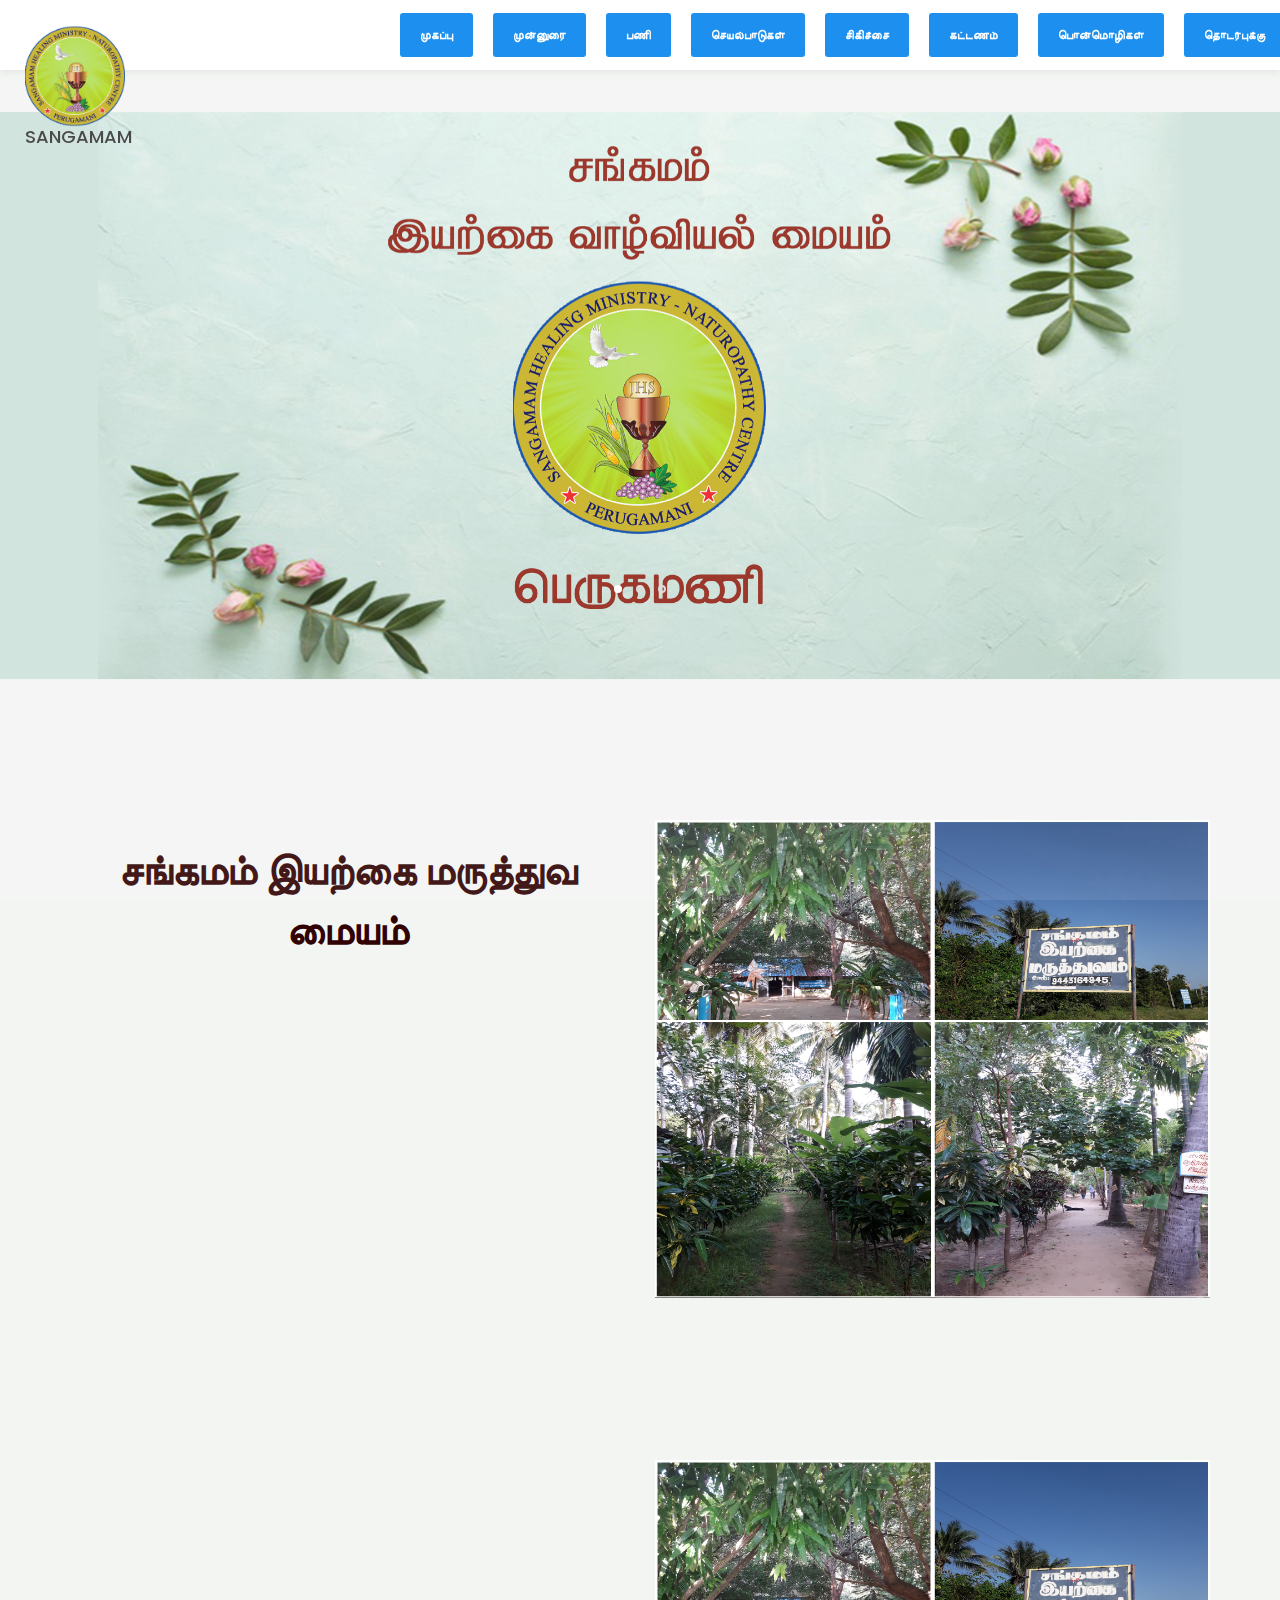
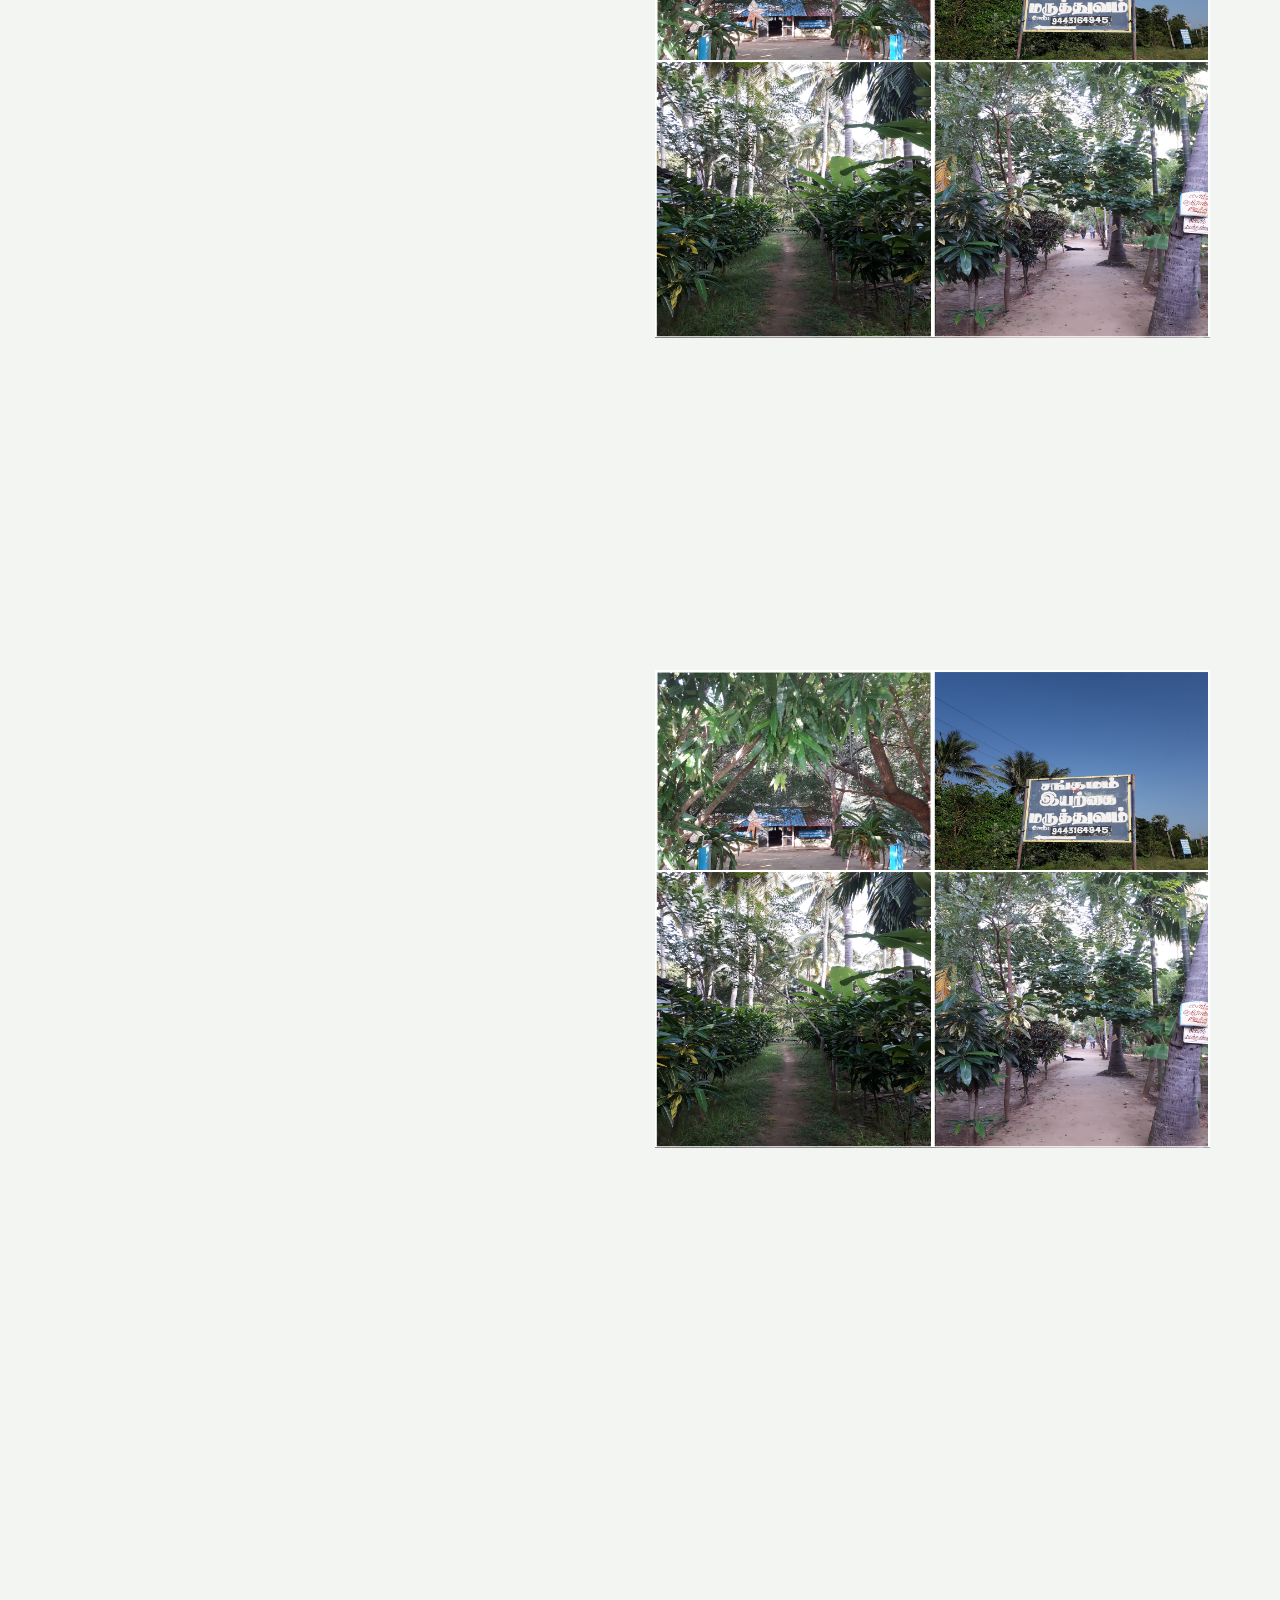
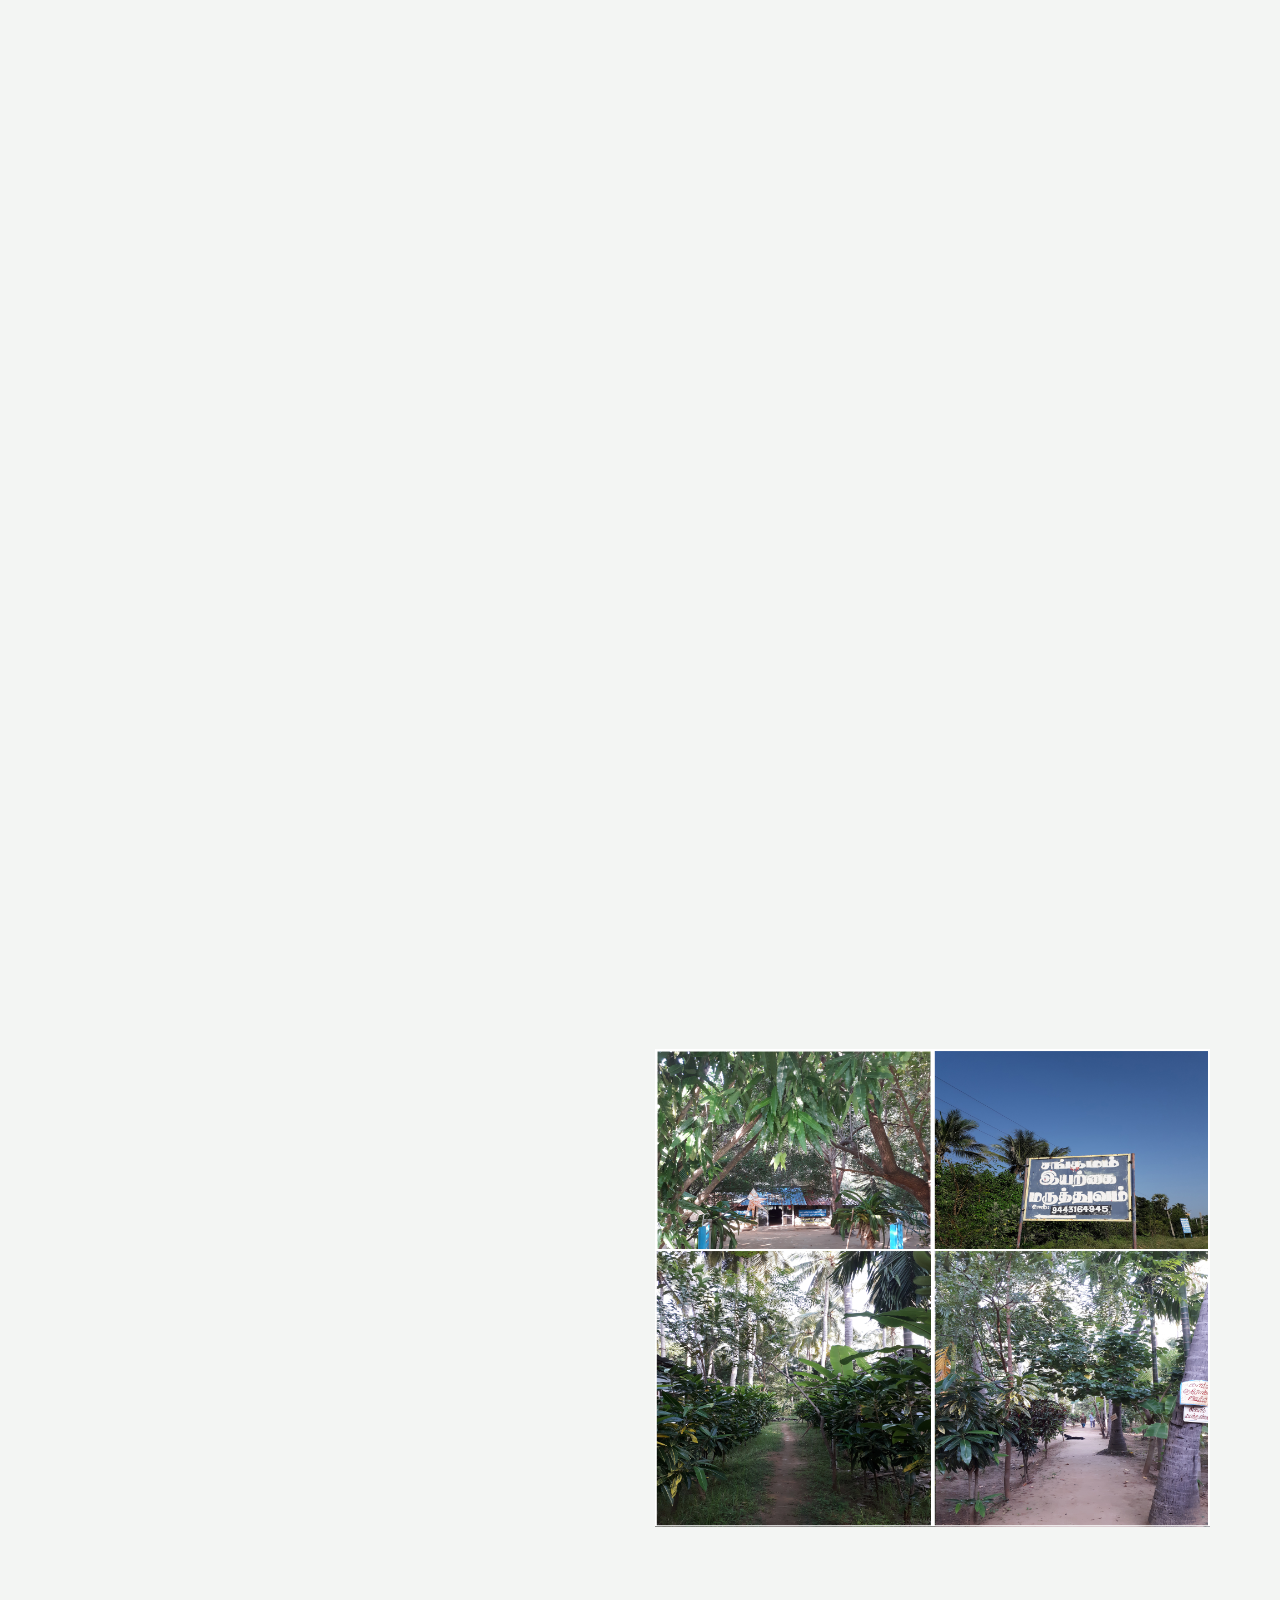
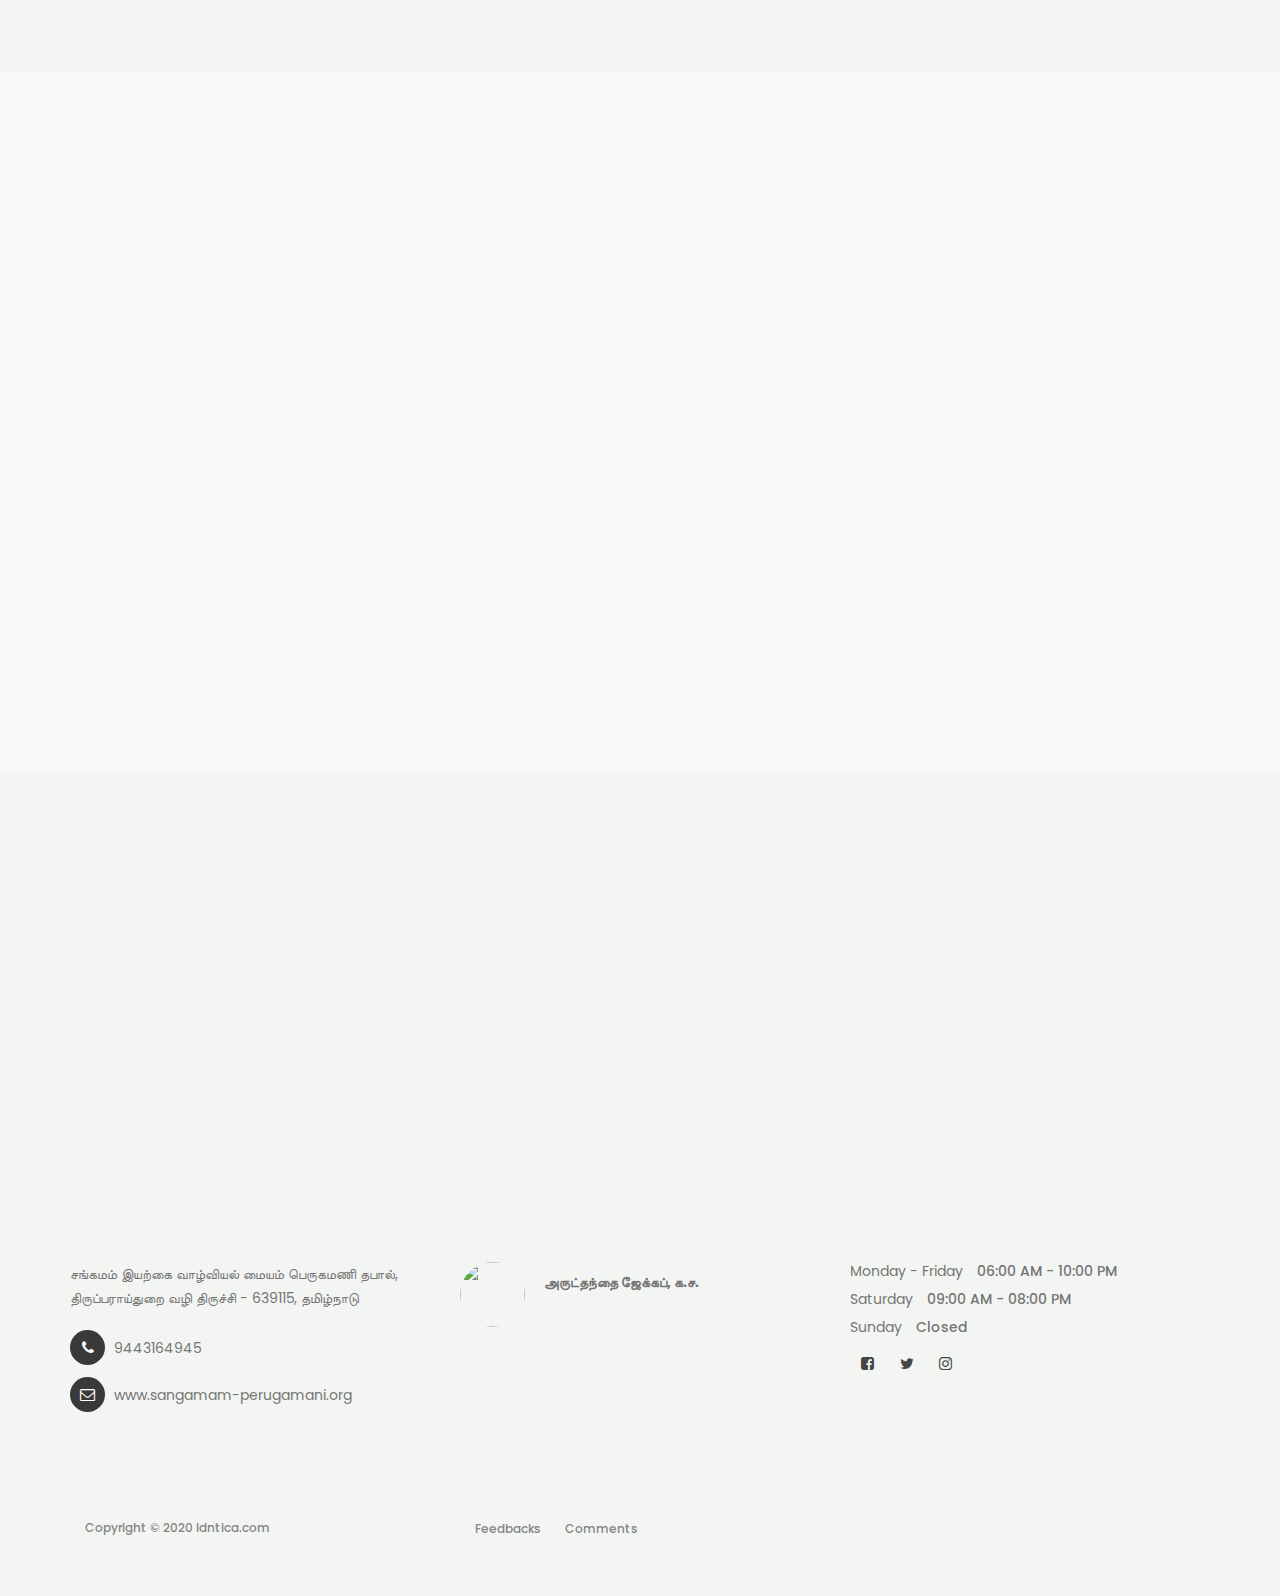
==== commit 10c02705: "mobile res slider commit" ====
--- a/index.html
+++ b/index.html
@@ -101,6 +101,16 @@
                               <div class="item item-third">
                                 
                               </div>
+
+
+                            
+
+
+
+
+
+
+
                          </div>
 
                </div>
--- a/css/tooplate-style.css
+++ b/css/tooplate-style.css
@@ -478,6 +478,15 @@
     
     height: 650px;
   }
+  .slider .item1 {
+    background-position: center;
+    background-repeat: no-repeat;
+    background-attachment: local;
+    background-size: contain;
+
+    
+    height: 650px;
+  }
 
   .slider .item-first {
     background-image: url(../images/slider6.jpg);
@@ -491,6 +500,9 @@
   .slider .item-third {
     background-image: url(../images/slider6.jpg);
   }
+
+ 
+
 
 
 
@@ -1238,8 +1250,18 @@
       background: #4267b2;
       color: #ffffff !important;
     }
-    
+   
+    .slider .item-first {
+      background-image: url(../images/pslider1.jpg);
+      
+    }
   
+    .slider .item-second {
+      background-image: url(../images/pslider2.jpg);
+    }
+    .slider .item-third {
+      background-image: url(../images/pslider1.jpg);
+    }
     .news-sidebar {
       margin-top: 2em;
     }
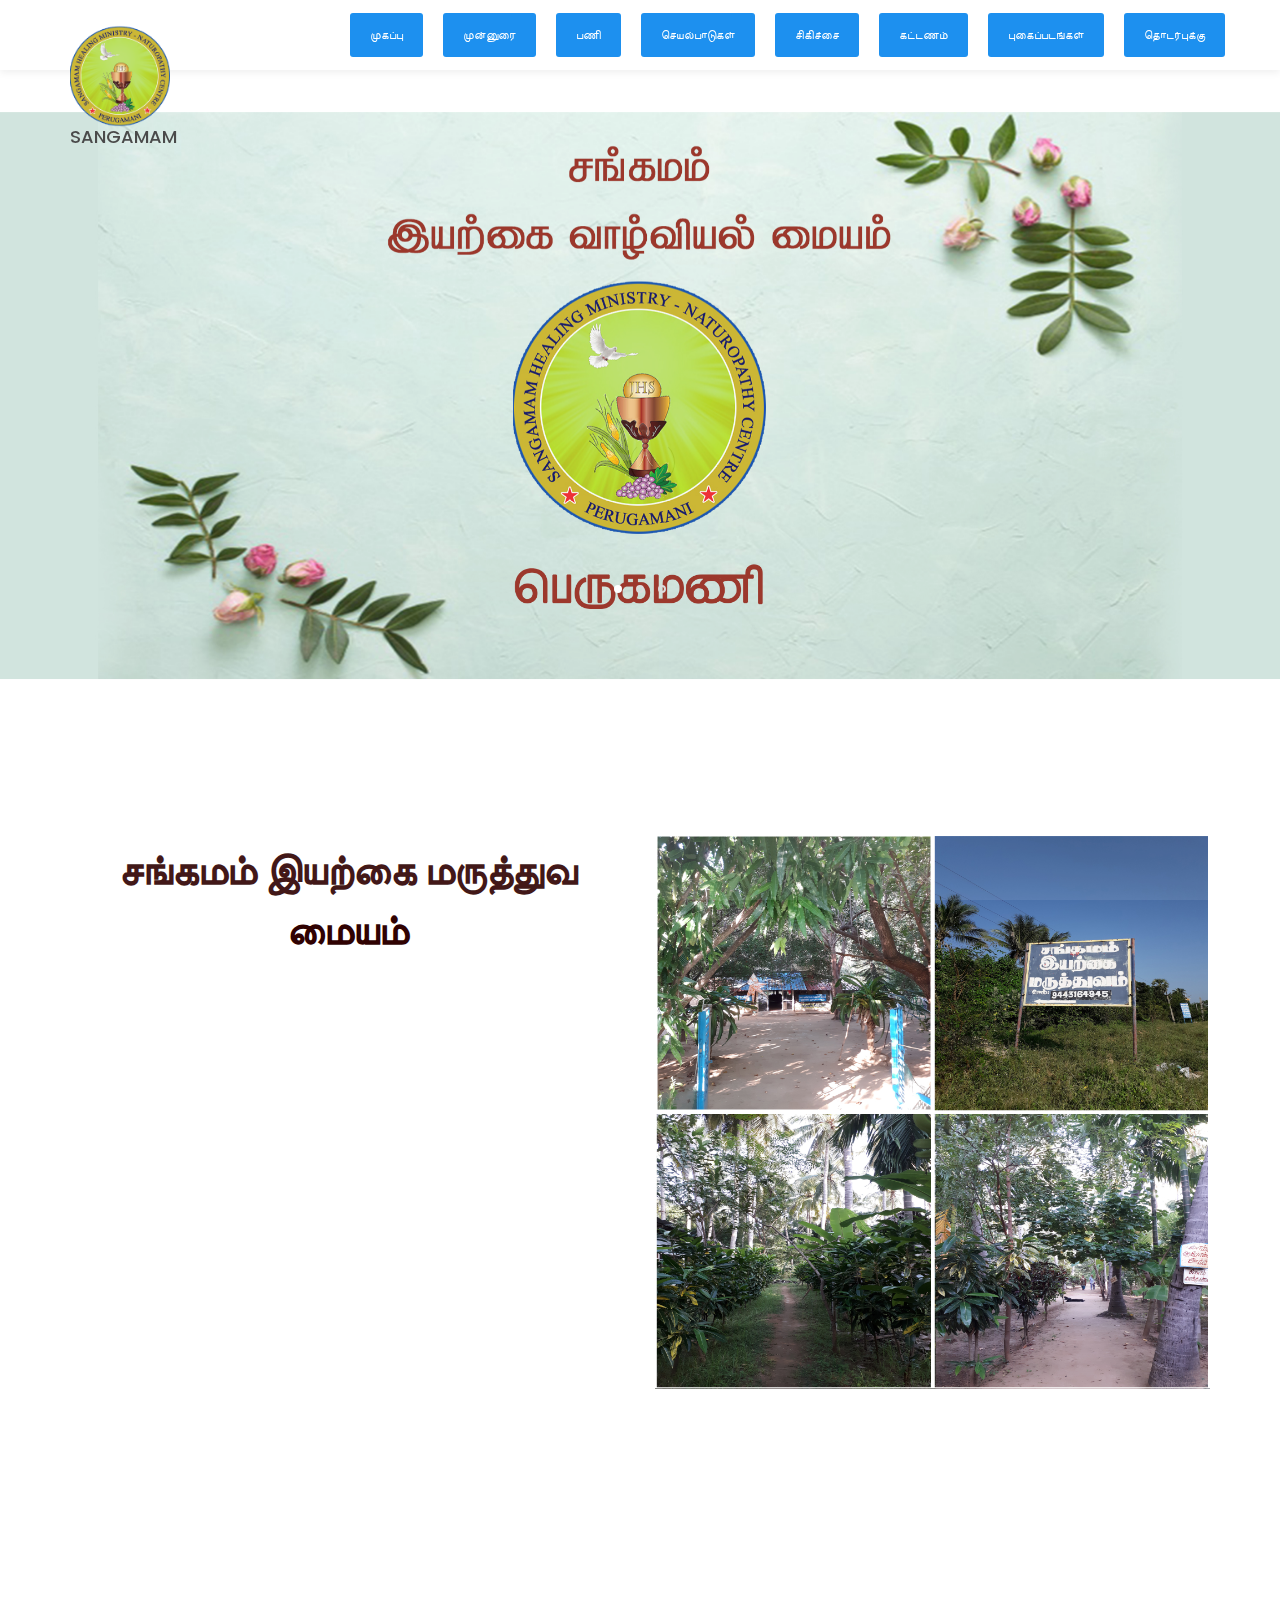
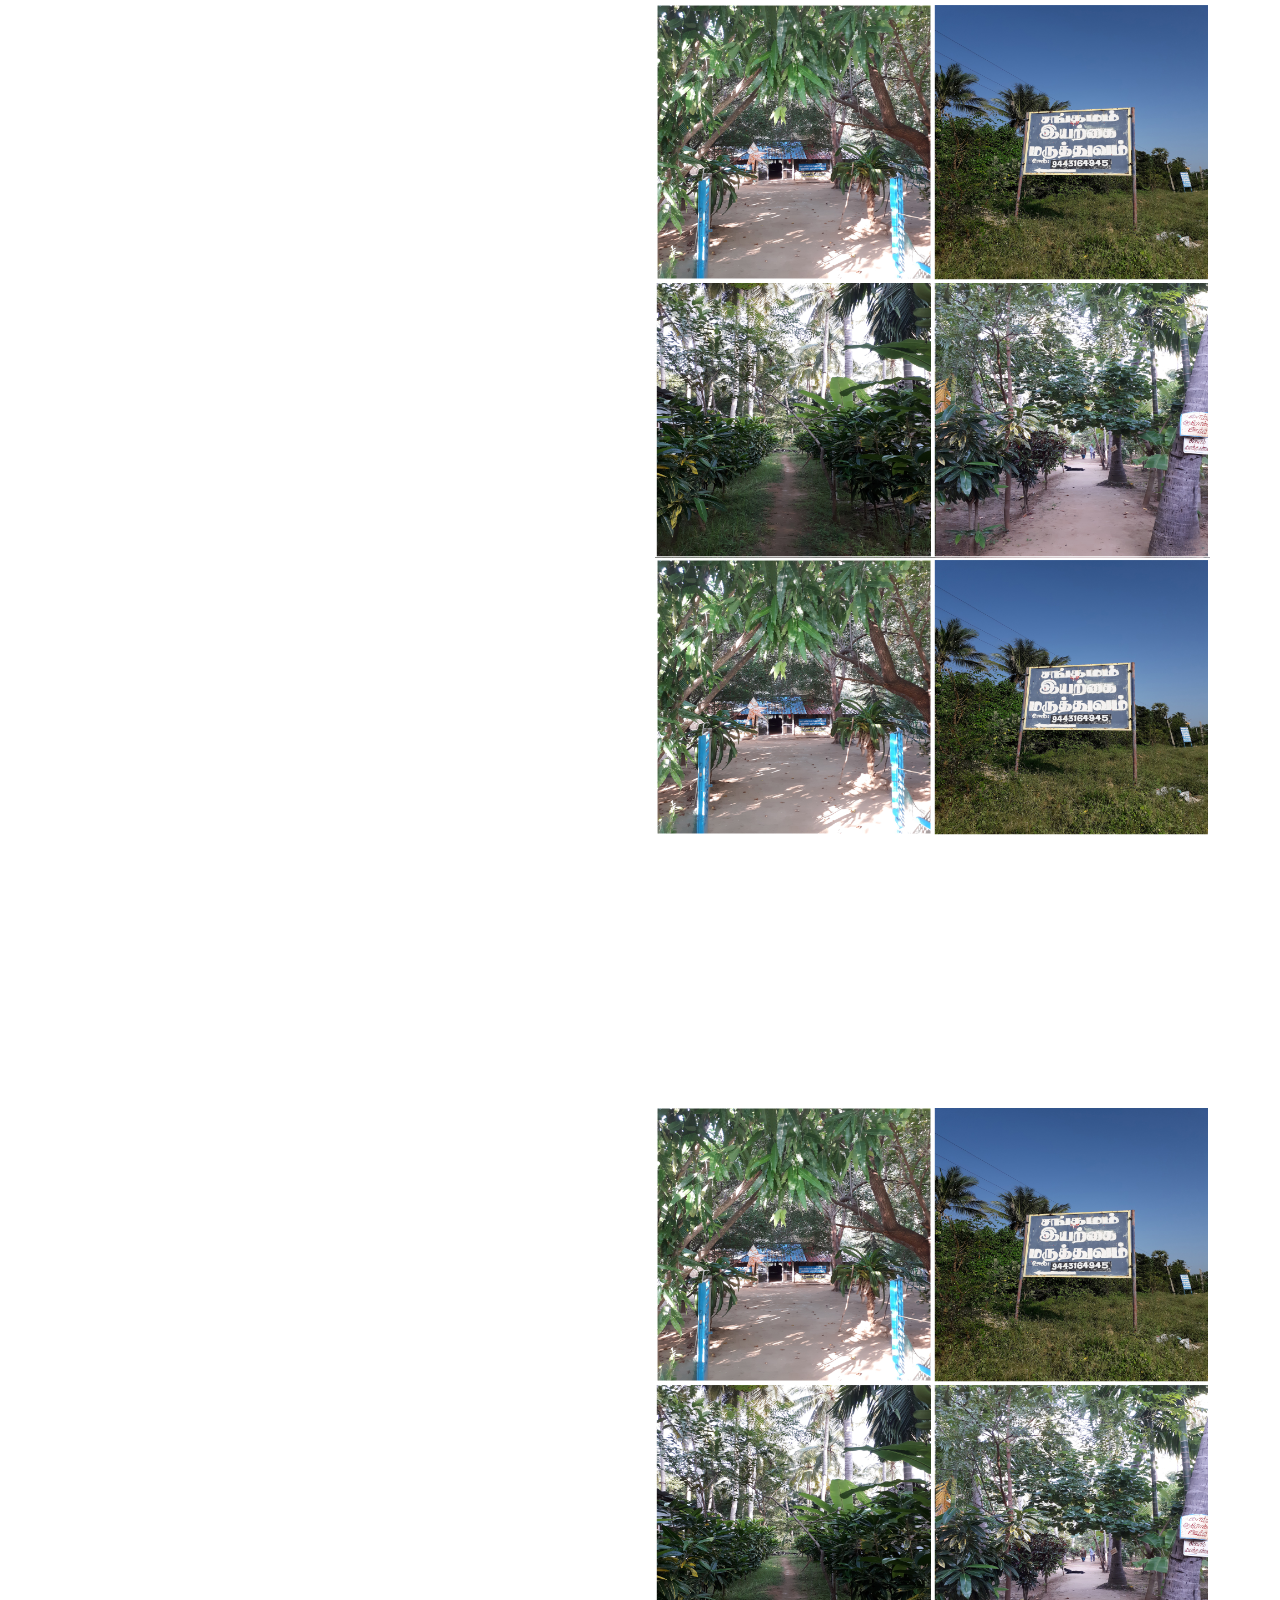
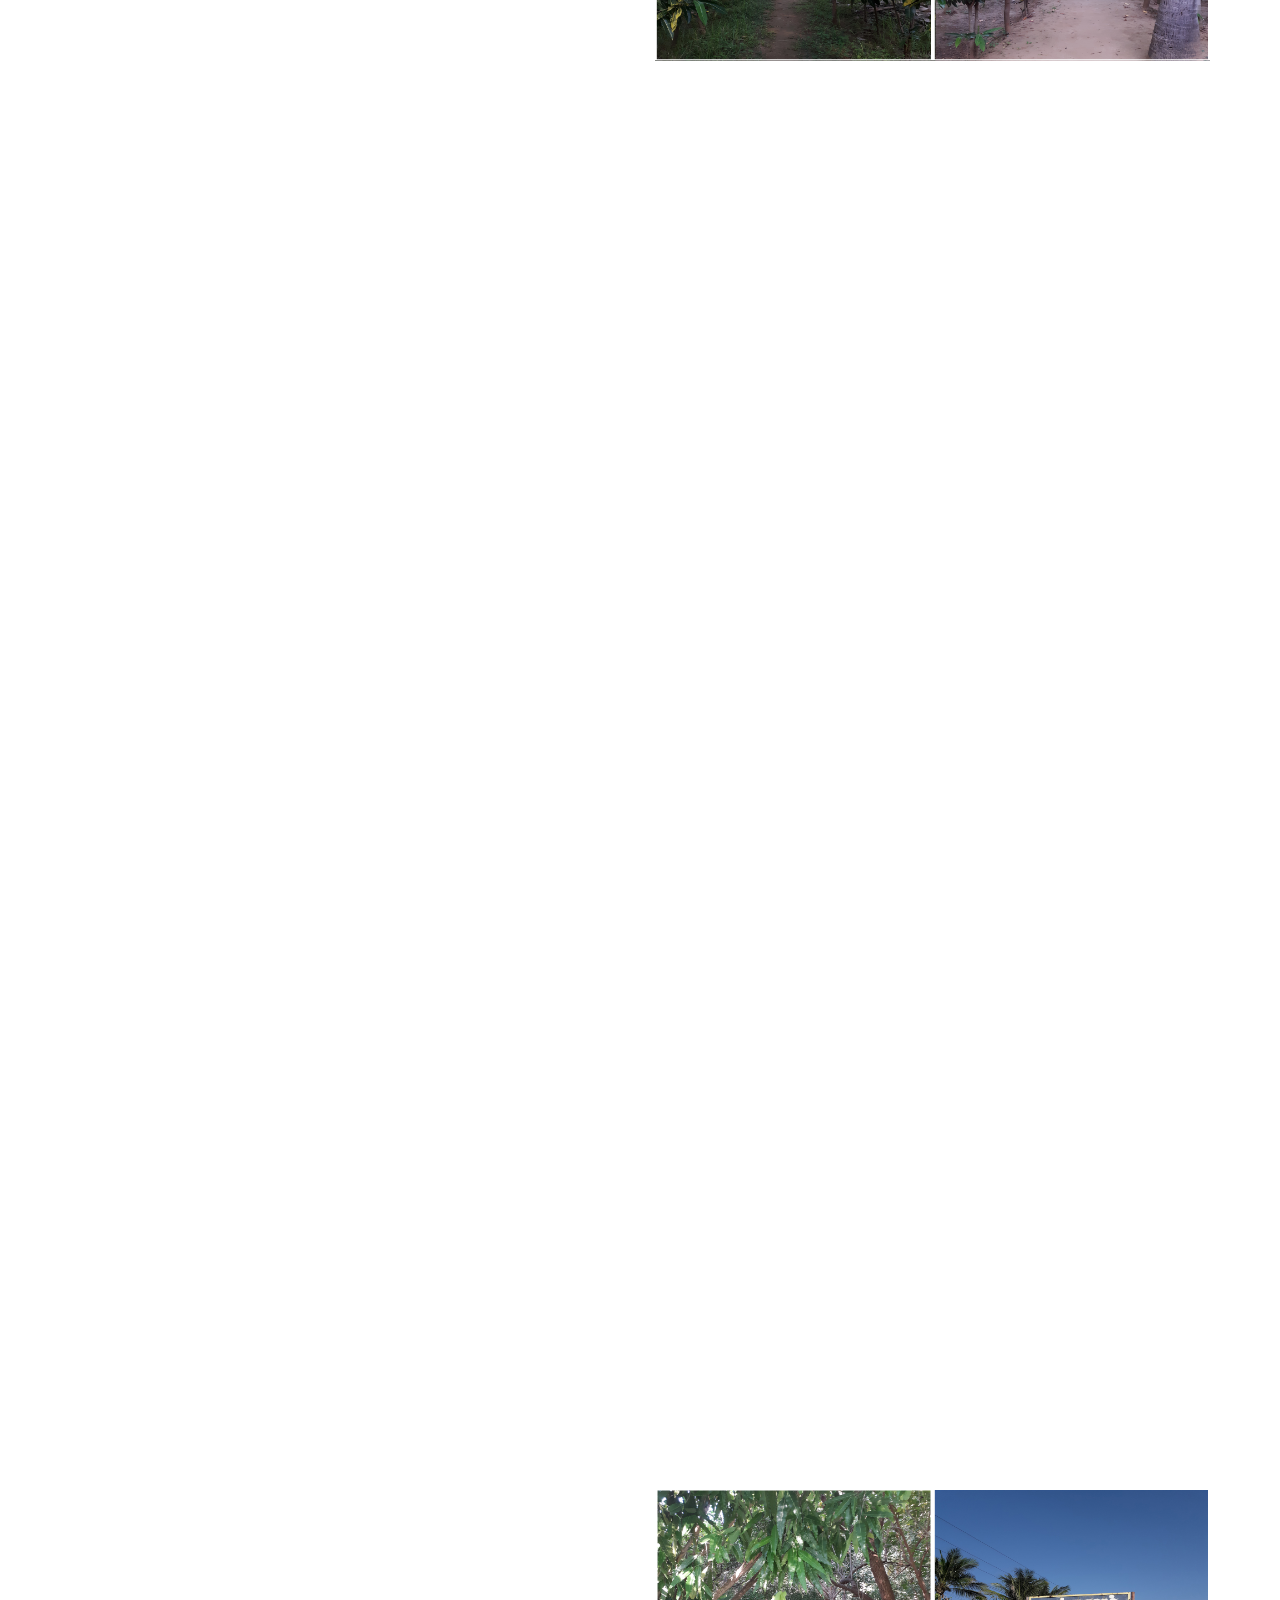
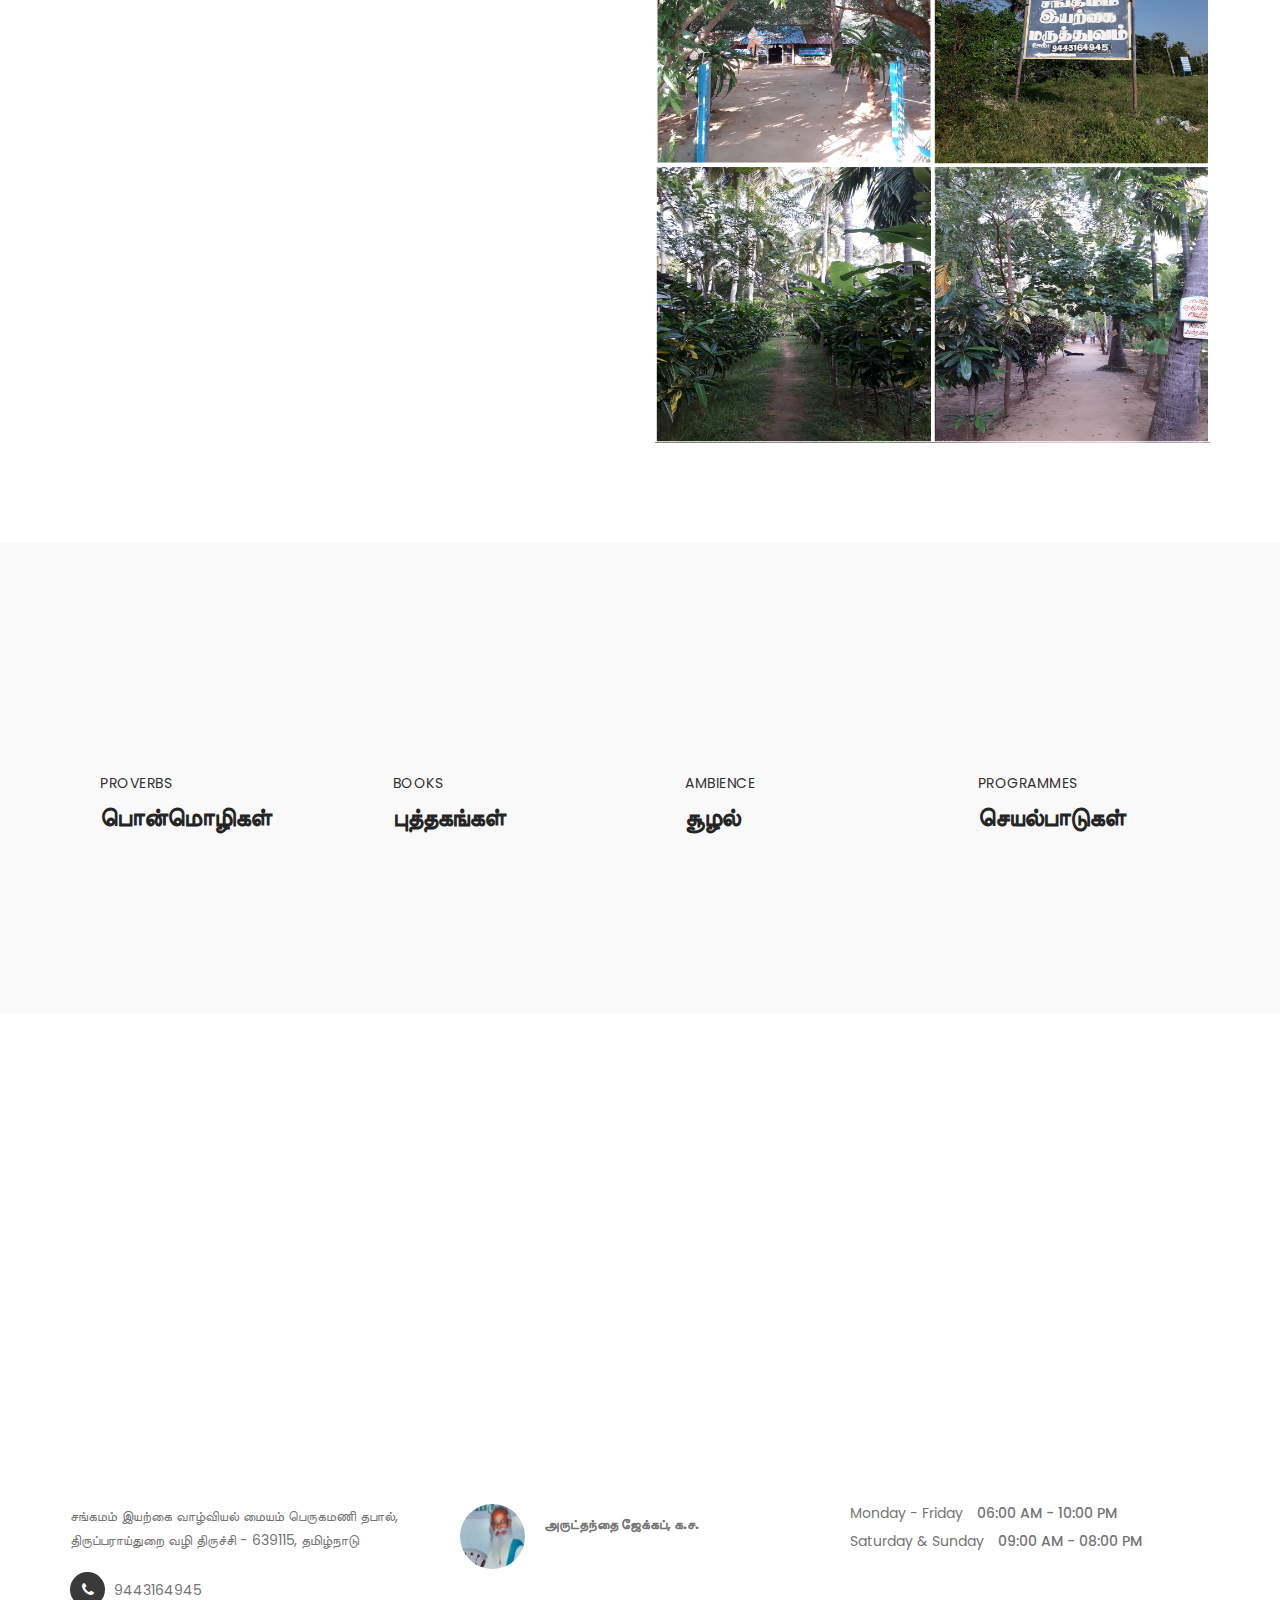
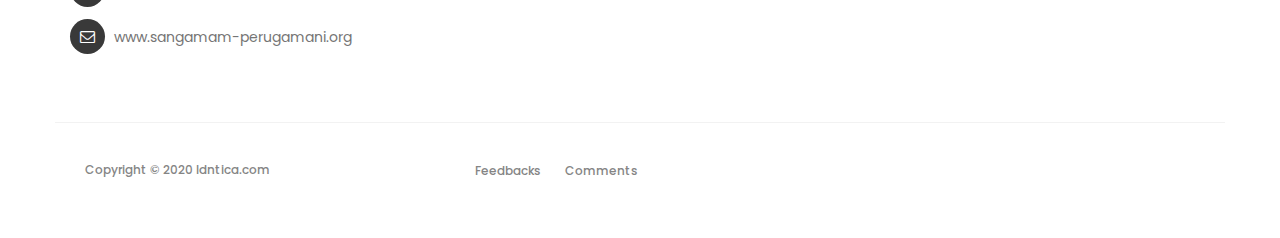
==== commit 7eebf99f: "not-found page" ====
--- a/index.html
+++ b/index.html
@@ -38,7 +38,7 @@
      <!-- MENU -->
      <section class="navbar navbar-default navbar-static-top" role="navigation">
           <div class="container">
-          </div>
+
                <div class="navbar-header">
                     <button class="navbar-toggle" data-toggle="collapse" data-target=".navbar-collapse">
                          <span class="icon icon-bar"></span>
@@ -46,13 +46,12 @@
                          <span class="icon icon-bar"></span>
                     </button>
 
-                    
+                    <!-- lOGO TEXT HERE -->
                     <a href="index.html" class="navbar-brand">
                          
                          <img src="images/logo.png" alt="" style="width: 100px;"/> SANGAMAM
                     </a>
                </div>
-     
 
                <!-- MENU LINKS -->
                <div class="collapse navbar-collapse">
@@ -63,13 +62,12 @@
                          <li class="menu-btn"><a href="#activities" class="smoothScroll">செயல்பாடுகள்</a></li>
                          <li class="menu-btn"><a href="#team" class="smoothScroll">சிகிச்சை</a></li>
                          <li class="menu-btn"><a href="#price" class="smoothScroll">கட்டணம்</a></li>
-                         <li class="menu-btn"><a href="#news" class="smoothScroll">பொன்மொழிகள்</a></li>
+                         <li class="menu-btn"><a href="#news" class="smoothScroll">புகைப்படங்கள்</a></li>
                          <li class="menu-btn"><a href="#google-map" class="smoothScroll">தொடர்புக்கு</a></li>
                          
                     </ul>
                </div>
 
-              
           </div>
      </section>
 
@@ -217,7 +215,8 @@
                                    <div><img src="images/a2.jpg" class="img-responsive"></div>
                                    <div><img src="images/a3.jpg" class="img-responsive"></div>
                                    <div><img src="images/a4.jpg" class="img-responsive"></div>
-                                  
+                                   <div><img src="images/a1.jpg" class="img-responsive"></div>
+                                   <div><img src="images/a2.jpg" class="img-responsive"></div>
                                  </div>
                          </div>
                      </div>
@@ -304,7 +303,7 @@
           <div class="container">
                <div class="row">
 
-                    <div class="col-md-6 col-sm-6">
+                    <div class="col-md-12 col-sm-12">
                          <div class="about-info">
                               <h2 class="wow fadeInUp" data-wow-delay="0.1s">சிகிச்சையின் முக்கியமான பகுதிகள்</h2>
                          </div>
@@ -439,70 +438,225 @@
           </div>
      </section>
 
-
-
-
-
-     <!-- NEWS -->
+    <!-- Gallery -->
+
+    <section id="news" data-stellar-background-ratio="2.5">
+     <div class="container">
+          <div class="row">
+
+               <div class="col-md-12 col-sm-12">
+                    <!-- SECTION TITLE -->
+                    <div class="section-title wow fadeInUp" data-wow-delay="0.1s">
+                         <h2>புகைப்படங்கள்</h2>
+                    </div>
+               </div>
+
+               <div class="col-md-3 col-sm-6">
+                    <!-- NEWS THUMB -->
+                    <div class="news-thumb wow fadeInUp" data-wow-delay="0.4s">
+                        <div class="sizeffect">
+                         <a href="proverbs.html">
+                              <img src="images/proverbs.gif" class="img-responsive" alt="">
+                         </a>
+                         
+                        </div>
+                    </div>
+                    <div class="news-info">
+                       <span>PROVERBS</span>
+                       <h3><a href="proverbs.html">பொன்மொழிகள்</a></h3>
+                       <p></p>
+                       <br/>
+                  </div>
+               </div>
+
+               <div class="col-md-3 col-sm-6">
+                    <!-- NEWS THUMB -->
+                    <div class="news-thumb wow fadeInUp" data-wow-delay="0.6s">
+                         
+                         <a href="books.html">
+                              <img src="images/books.gif" class="img-responsive" alt="">
+                         </a>
+                         
+                    </div>
+                    <div class="news-info">
+                        <span>BOOKS</span>
+                        <h3><a href="books.html">புத்தகங்கள்</a></h3>
+                        <p></p>
+                        <br/>
+                   </div>
+               </div>
+
+               <div class="col-md-3 col-sm-6">
+                    <!-- NEWS THUMB -->
+                    <div class="news-thumb wow fadeInUp" data-wow-delay="0.8s">
+                       
+                         <a href="not-found.html">
+                              <img src="images/natures.gif" class="img-responsive" alt="">
+                         </a>
+                         
+                    </div>
+                    <div class="news-info">
+                       <span>AMBIENCE</span>
+                       <h3><a href="not-found.html">சூழல்</a></h3>
+                       <p></p>
+                       <br/>
+                  </div>
+               </div>
+              
+
+               <div class="col-md-3 col-sm-6">
+                    <!-- NEWS THUMB -->
+                    <div class="news-thumb wow fadeInUp" data-wow-delay="0.4s">
+                         
+                         <a href="not-found.html">
+                              <img src="images/programmes.gif" class="img-responsive" alt="">
+                         </a>
+                         
+                    </div>
+                    <div class="news-info">
+                       <span>PROGRAMMES</span>
+                       <h3><a href="not-found.html">செயல்பாடுகள்</a></h3>
+                       <p></p>
+                       <br/>
+                  </div>
+               </div>
+
+            
+               <div class="col-md-12 col-sm-12">
+                    
+               <br/> 
+                   
+                  
+               </div>
+
+               
+
+          </div>
+     </div>
+</section>
+
+
+
+<!--
+
+     
      <section id="news" data-stellar-background-ratio="2.5">
           <div class="container">
                <div class="row">
 
                     <div class="col-md-12 col-sm-12">
-                         <!-- SECTION TITLE -->
+                        
                          <div class="section-title wow fadeInUp" data-wow-delay="0.1s">
                               <h2>பொன்மொழிகள்</h2>
                          </div>
                     </div>
 
                     <div class="col-md-4 col-sm-6">
-                         <!-- NEWS THUMB -->
+                         
                          <div class="news-thumb wow fadeInUp" data-wow-delay="0.4s">
-                              <a href="news-detail.html">
+                              <div class="thumbnail">
+                              <a href="proverbs.html">
                                    <img src="images/p1.jpg" class="img-responsive" alt="">
                               </a>
+                              </div>
                               <div class="news-info">
-                                   <span>March 08, 2018</span>
+                                  <span>March 08, 2018</span>
                                    <h3><a href="news-detail.html">About Amazing Technology</a></h3>
-                                   <p></p>
-                                 
-                              </div>
-                         </div>
-                    </div>
-
-                    <div class="col-md-4 col-sm-6">
-                         <!-- NEWS THUMB -->
+                                   <p></p> 
+                                   <br/>
+                              </div> 
+                         </div>
+                    </div>
+
+                    <div class="col-md-4 col-sm-6">
+                        
                          <div class="news-thumb wow fadeInUp" data-wow-delay="0.6s">
-                              <a href="news-detail.html">
+                              <div class="thumbnail">
+                              <a href="proverbs.html">
                                    <img src="images/p2.jpg" class="img-responsive" alt="">
-                              </a>
+                              </a></div>
                               <div class="news-info">
-                                   <span>February 20, 2018</span>
+                                 <span>February 20, 2018</span>
                                    <h3><a href="news-detail.html">Introducing a new healing process</a></h3>
                                    <p></p>
-                                   
-                              </div>
-                         </div>
-                    </div>
-
-                    <div class="col-md-4 col-sm-6">
-                         <!-- NEWS THUMB -->
+                                   <br/>
+                              </div>
+                         </div>
+                    </div>
+
+                    <div class="col-md-4 col-sm-6">
+                        
                          <div class="news-thumb wow fadeInUp" data-wow-delay="0.8s">
-                              <a href="news-detail.html">
+                              <div class="thumbnail">
+                              <a href="proverbs.html">
                                    <img src="images/p3.jpg" class="img-responsive" alt="">
-                              </a>
+                              </a></div>
+                              <div class="news-info">
+                                  <span>January 27, 2018</span>
+                                   <h3><a href="news-detail.html">Review Annual Medical Research</a></h3>
+                                   <p></p>
+                                   <br/>
+                              </div>
+                         </div>
+                    </div>
+                    <div class="col-md-12 col-sm-12">
+                         
+                    <br/> <br/>  
+                        
+                       
+                    </div>
+
+                    <div class="col-md-4 col-sm-6">
+                        
+                         <div class="news-thumb wow fadeInUp" data-wow-delay="0.4s">
+                              <div class="thumbnail">
+                              <a href="proverbs.html">
+                                   <img src="images/p4.jpg" class="img-responsive" alt="">
+                              </a></div>
                               <div class="news-info">
                                    <span>January 27, 2018</span>
-                                   <h3><a href="news-detail.html">Review Annual Medical Research</a></h3>
-                                   <p></p>
-                                   
-                              </div>
-                         </div>
-                    </div>
-
-               </div>
-          </div>
-     </section>
+                                    <h3><a href="news-detail.html">Review Annual Medical Research</a></h3>
+                                    <p></p>
+                                    <br/>
+                               </div>
+                         </div>
+                    </div>
+
+                    <div class="col-md-4 col-sm-6">
+                        
+                         <div class="news-thumb wow fadeInUp" data-wow-delay="0.6s">
+                              <div class="thumbnail">
+                              <a href="proverbs.html">
+                                   <img src="images/p5.jpg" class="img-responsive" alt="">
+                              </a></div>
+                              <div class="news-info">
+                                    <span>January 27, 2018</span>
+                                    <h3><a href="news-detail.html">Review Annual Medical Research</a></h3>
+                                    <p></p>
+                                    <br/>
+                               </div>
+                         </div>
+                    </div>
+
+                    <div class="col-md-4 col-sm-6">
+                       
+                         <div class="news-thumb wow fadeInUp" data-wow-delay="0.8s">
+                              <div class="thumbnail">
+                              <a href="proverbs.html">
+                                   <img src="images/p6.jpg" class="img-responsive" alt="">
+                              </a></div>
+                              <div class="news-info">
+                                    <span><b> More...</b></span> <a href="proverbs.html">Click Here</a>
+                                    
+                                   
+                               </div>
+                         </div>
+                    </div>
+
+
+               </div>
+          </div>
+     </section> -->
 
 
 
@@ -535,7 +689,7 @@
 
                               <div class="contact-info">
                                    <p><i class="fa fa-phone"></i> 9443164945</p>
-                                   <p><i class="fa fa-envelope-o"></i> <a href="#">www.sangamam-perugamani.org</a></p>
+                                   <p><i class="fa fa-envelope-o"></i> <a href="#home">www.sangamam-perugamani.org</a></p>
                               </div>
                          </div>
                     </div>
@@ -546,7 +700,7 @@
                               </h4>
                               <div class="latest-stories">
                                    <div class="stories-image">
-                                        <a href="#"><img src="images/news-image.jpg" class="img-responsive" alt=""></a>
+                                        <a href="#"><img src="images/profile-img.jpg" class="img-responsive" alt=""></a>
                                    </div>
                                    <div class="stories-info">
                                         <a href="#service1"><h5><b>அருட்தந்தை ஜேக்கப், க.ச.</b></h5></a>
@@ -563,15 +717,11 @@
                               <div class="opening-hours">
                                    <h4 class="wow fadeInUp" data-wow-delay="0.4s">Opening Hours</h4>
                                    <p>Monday - Friday <span>06:00 AM - 10:00 PM</span></p>
-                                   <p>Saturday <span>09:00 AM - 08:00 PM</span></p>
-                                   <p>Sunday <span>Closed</span></p>
+                                   <p>Saturday & Sunday <span>09:00 AM - 08:00 PM</span></p>
+                                   
                               </div> 
 
-                              <ul class="social-icon">
-                                   <li><a href="#" class="fa fa-facebook-square" attr="facebook icon"></a></li>
-                                   <li><a href="#" class="fa fa-twitter"></a></li>
-                                   <li><a href="#" class="fa fa-instagram"></a></li>
-                              </ul>
+                              
                          </div>
                     </div>
 
--- a/css/tooplate-style.css
+++ b/css/tooplate-style.css
@@ -9,7 +9,7 @@
   @import url('https://fonts.googleapis.com/css?family=Poppins:400,500,600');
 
   body {
-    background: #f3f5f3;
+    background: #ffffff;
     font-family: 'Poppins', sans-serif;
     overflow-x: hidden;
   }
@@ -347,7 +347,7 @@
     background: #0786ee;
     border-radius: 3px;
     color: #ffffff;
-    font-weight: 600;
+    font-weight: 500;
     padding-top: 12px;
     padding-bottom: 12px;
   }
@@ -474,19 +474,9 @@
     background-repeat: no-repeat;
     background-attachment: local;
     background-size: contain;
-
-    
     height: 650px;
   }
-  .slider .item1 {
-    background-position: center;
-    background-repeat: no-repeat;
-    background-attachment: local;
-    background-size: contain;
-
-    
-    height: 650px;
-  }
+
 
   .slider .item-first {
     background-image: url(../images/slider6.jpg);
@@ -538,9 +528,10 @@
   }
 
   .wrapper {
+    margin-top: 1em;
     display: grid;
     grid-template-columns: 1fr 1fr;
-    grid-auto-rows: 200px;
+    grid-auto-rows: 1fr;
   }
   
 #about h2 {
@@ -589,12 +580,7 @@
     margin-top: 0;
   }
 
-  .wrapper {
-    display: grid;
-    grid-template-columns: 1fr 1fr;
-    grid-auto-rows: 200px;
-  }
-
+ 
 #service1 h2 {
   color: #300202;
   text-align: center;
@@ -641,12 +627,12 @@
     margin-top: 0;
   }
 
-  .wrapper {
+  #activities .wrapper {
+    margin-top: 5em;
     display: grid;
     grid-template-columns: 1fr 1fr;
-    grid-auto-rows: 200px;
-  }
-
+    grid-auto-rows: 1fr;
+  }
 #activities h2 {
   color: #300202;
   text-align: center;
@@ -770,12 +756,12 @@
     margin-top: 0;
   }
 
-  .wrapper {
+  #price .wrapper {
+    margin-top: 6em;
     display: grid;
     grid-template-columns: 1fr 1fr;
-    grid-auto-rows: 200px;
-  }
-
+    grid-auto-rows: 1fr;
+  }
 #price h2 {
   color: #300202;
   text-align: center;
@@ -851,6 +837,18 @@
   .news-image img {
     width: 100%;
   }
+
+
+  
+  .news-thumb .thumbnail:hover {
+    position:absolute;
+    top:-35px;
+    left:-85px;
+    bottom: -85px;
+     
+}
+
+
 
   .news-detail-thumb ul {
     margin: 32px 12px 22px 0px;
@@ -971,6 +969,20 @@
   }
 
 
+/*---------------------------------------
+      GALLERY            
+  -----------------------------------------*/
+
+
+  /* ----------------------------------------------Gallery------------------------------------- */
+
+.gallery{padding:20px 0 30px 0;}
+.wrapper .gallery h2{display:block; text-align:center; margin:0 0 20px 0; padding:0; color:#2C2C2C; background-color:#000000; font-size:56px; text-transform:uppercase; line-height:normal;}
+.gallery ul{display:inline; margin:0; padding:0; list-style:none;}
+.gallery ul li{display:block; float:left; margin:0 10px 10px 0;}
+.gallery ul li img{width:174px; height:174px; padding:4px; border:1px solid #FFFF00;}
+.gallery ul li.last{margin-right:0;}
+
 
   /*---------------------------------------
       APPOINTMENT             
@@ -1266,6 +1278,19 @@
       margin-top: 2em;
     }
 
+   #activities .wrapper {
+      margin-top: 0rem;
+      display: grid;
+      grid-template-columns: 1fr 1fr;
+      grid-auto-rows: 1fr;
+    }
+    #price .wrapper {
+      margin-top: 0rem;
+      display: grid;
+      grid-template-columns: 1fr 1fr;
+      grid-auto-rows: 1fr;
+    }
+
     #appointment-form {
       padding-top: 4em;
       padding-bottom: 4em;
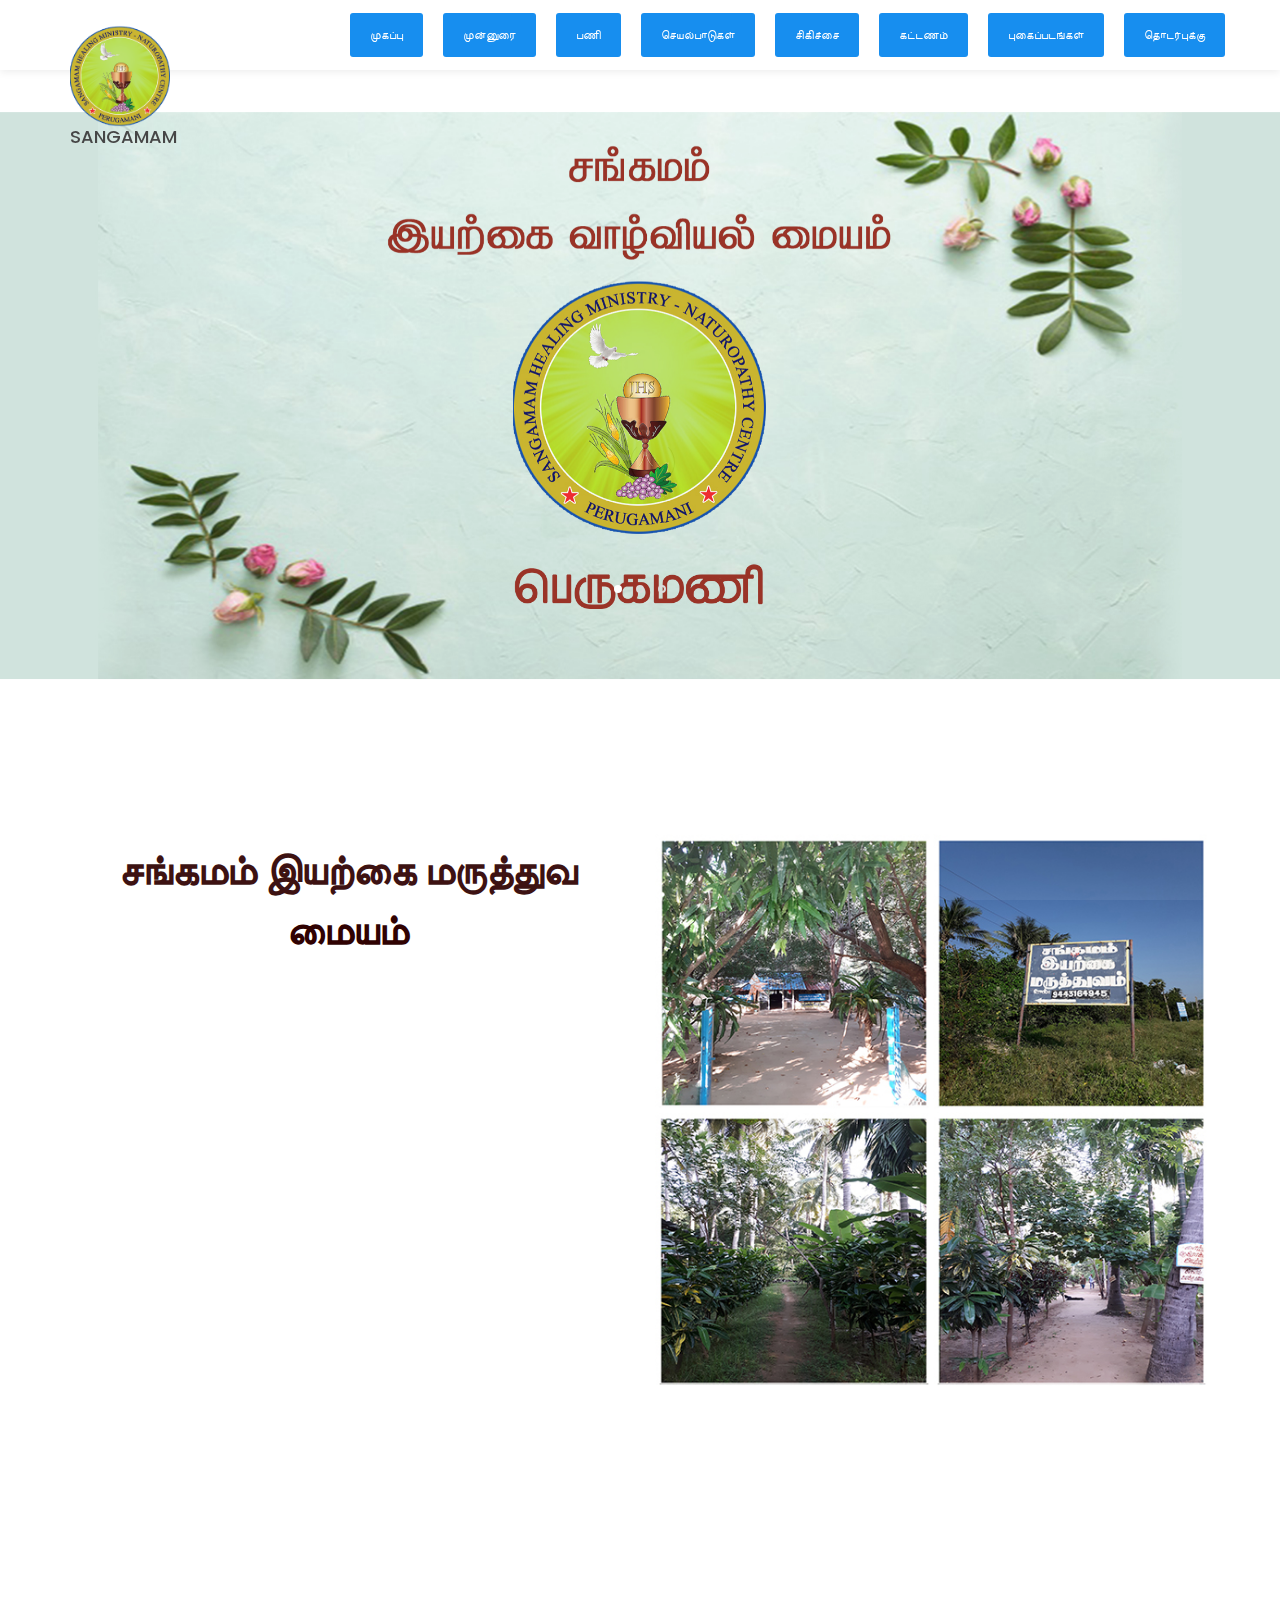
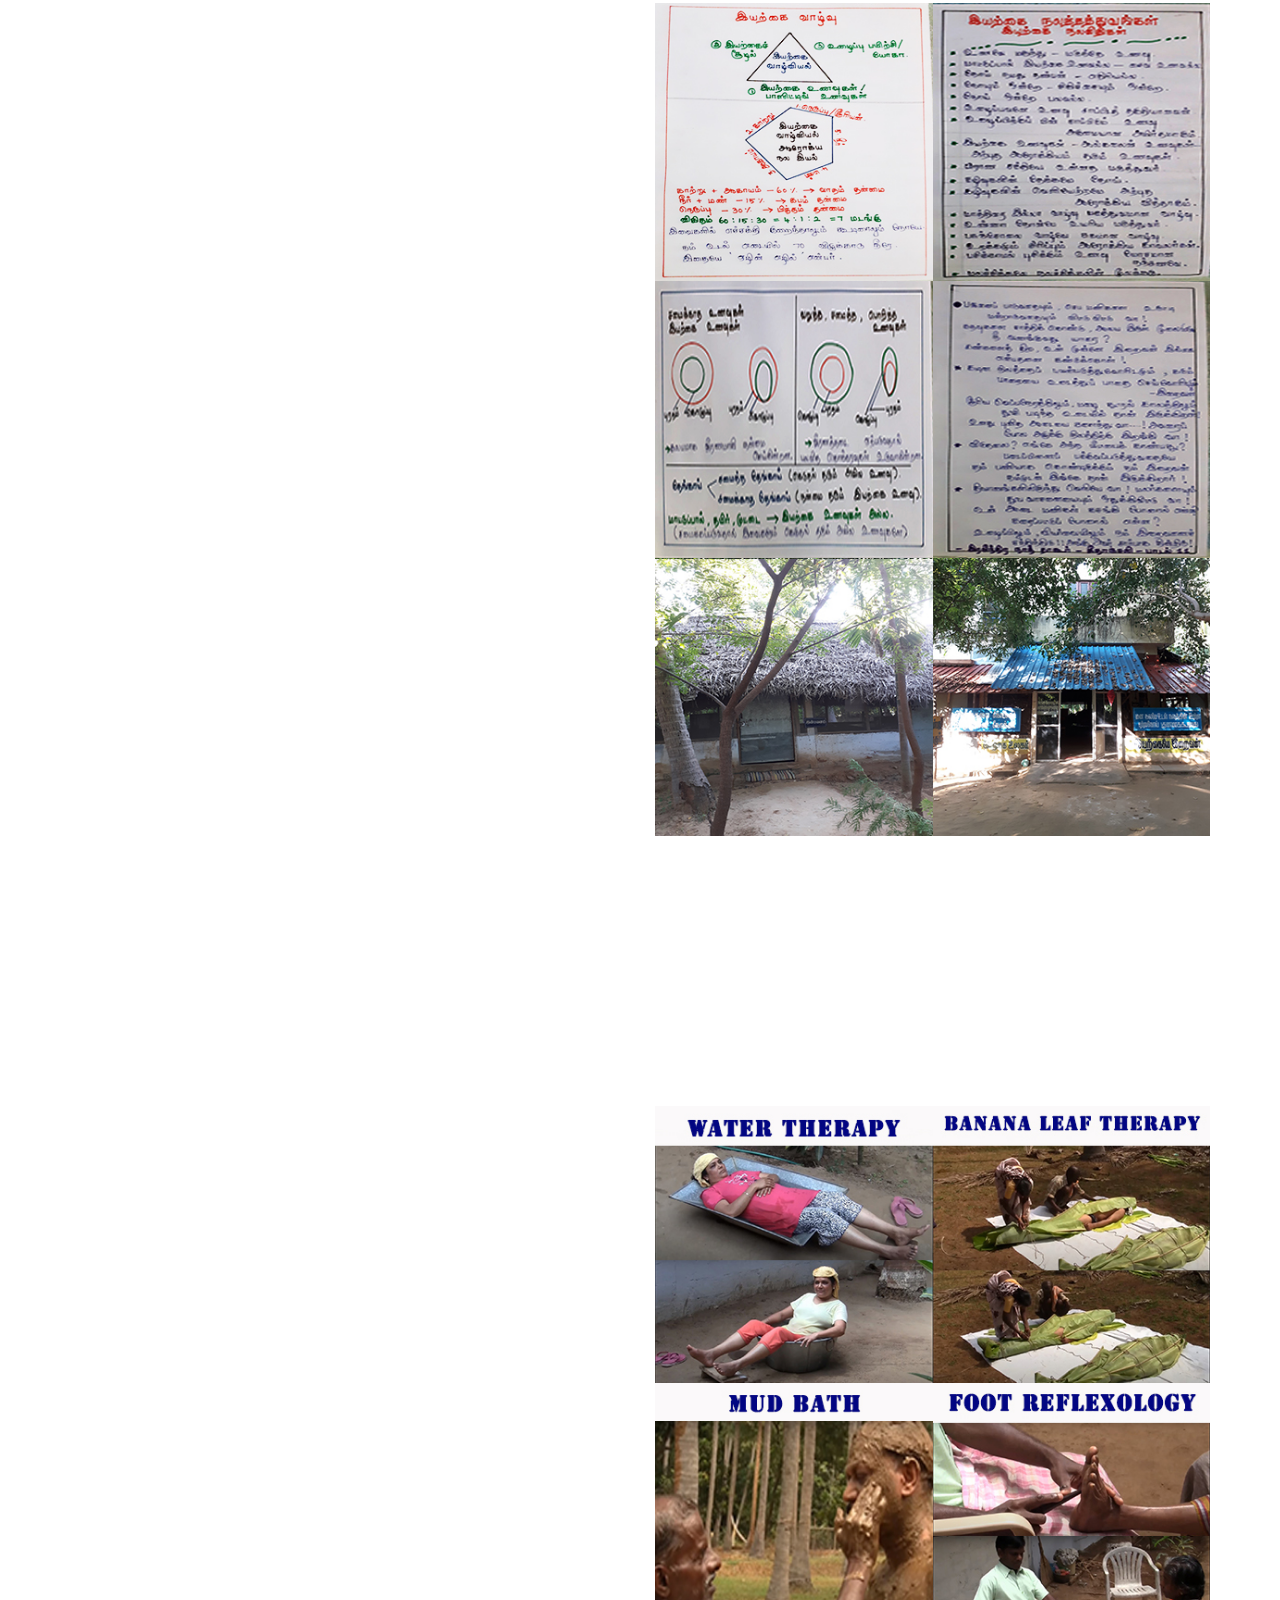
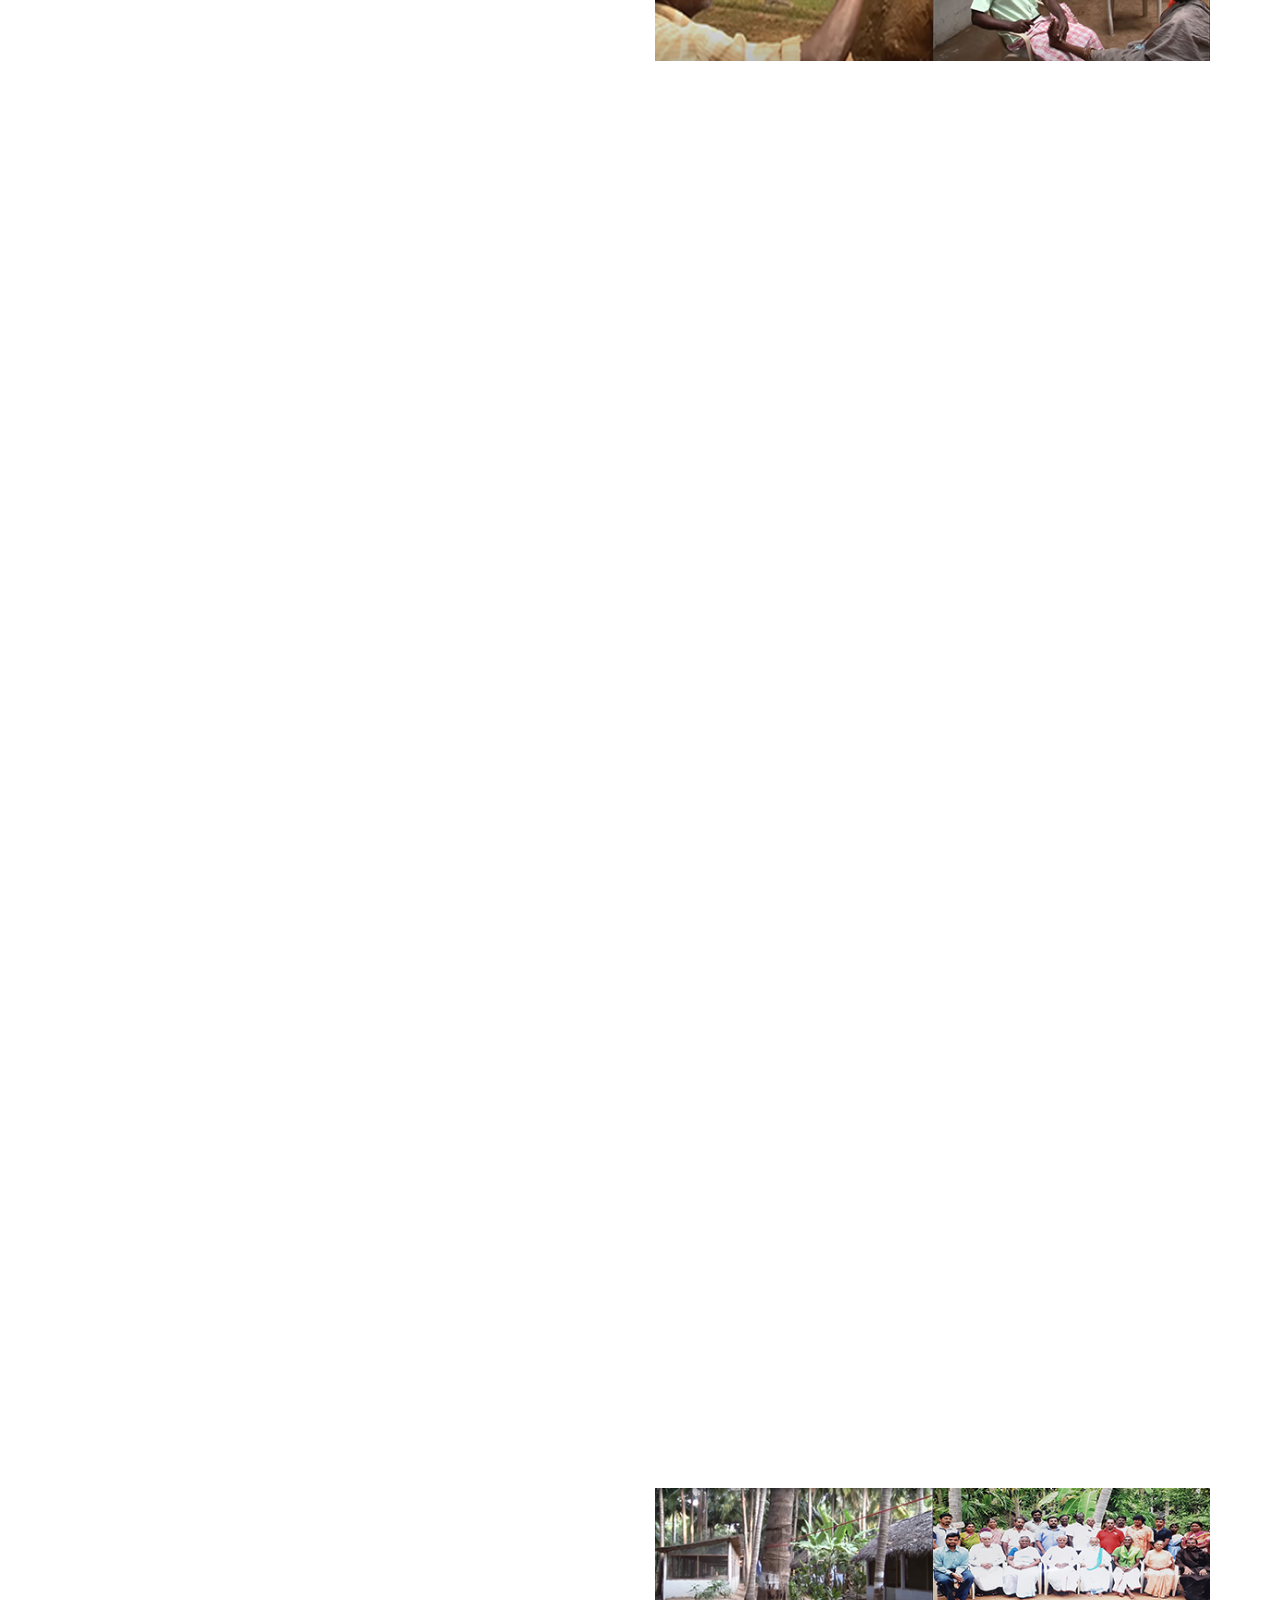
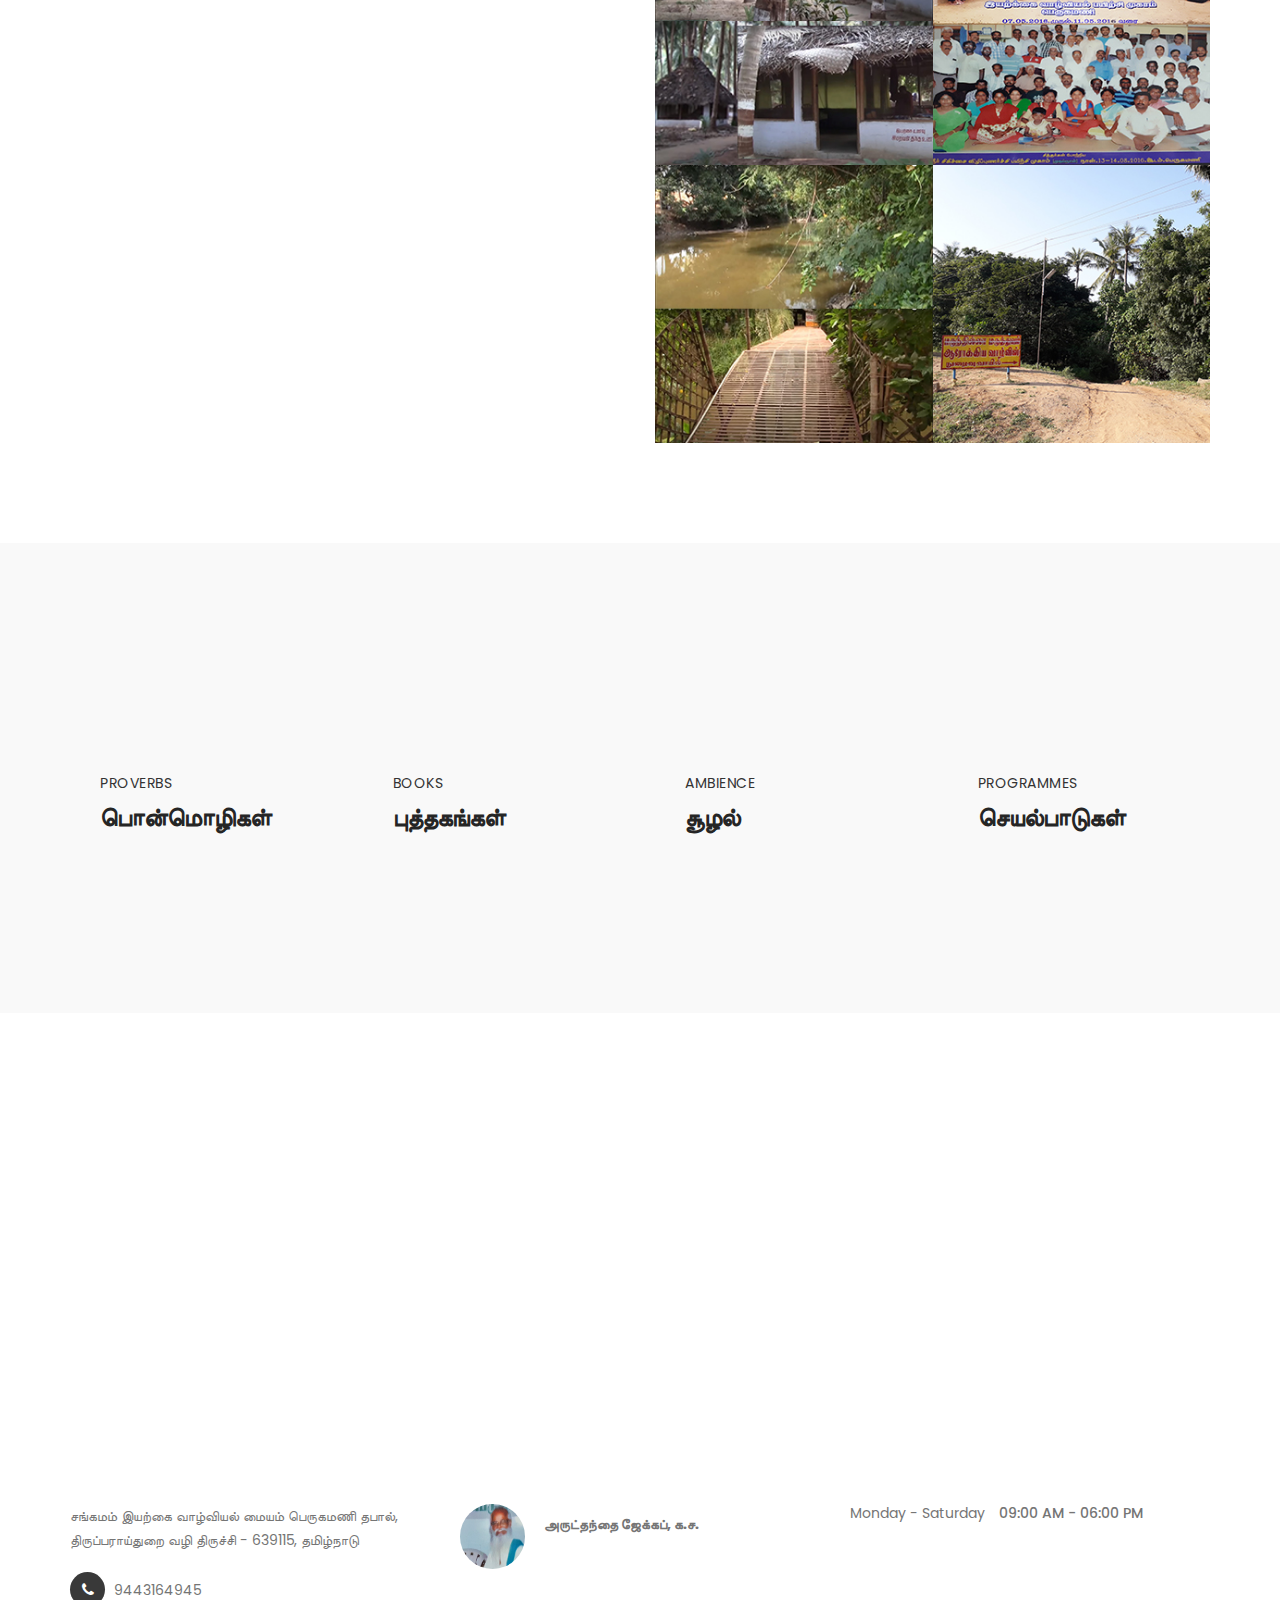
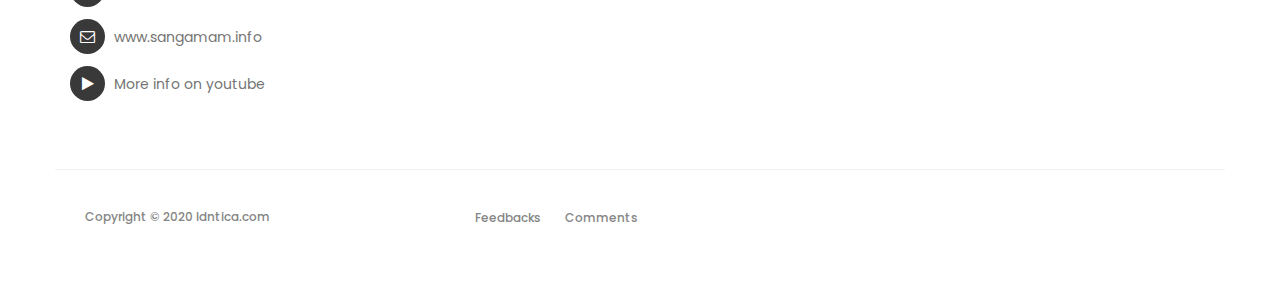
==== commit ec1c299a: "Launch ready" ====
--- a/index.html
+++ b/index.html
@@ -2,7 +2,7 @@
 <html lang="en">
 <head>
 
-     <title>Sangaman</title>
+     <title>Sangamam</title>
 
      <meta charset="UTF-8">
      <meta http-equiv="X-UA-Compatible" content="IE=Edge">
@@ -58,11 +58,11 @@
                     <ul class="nav navbar-nav navbar-right">
                          <li class="menu-btn"><a href="#top" class="smoothScroll">முகப்பு</a></li>
                          <li class="menu-btn"><a href="#about" class="smoothScroll"> முன்னுரை</a></li>
-                         <li class="menu-btn"><a href="#service1" class="smoothScroll">பணி</a></li>
+                         <li class="menu-btn"><a href="#service" class="smoothScroll">பணி</a></li>
                          <li class="menu-btn"><a href="#activities" class="smoothScroll">செயல்பாடுகள்</a></li>
-                         <li class="menu-btn"><a href="#team" class="smoothScroll">சிகிச்சை</a></li>
+                         <li class="menu-btn"><a href="#treatment" class="smoothScroll">சிகிச்சை</a></li>
                          <li class="menu-btn"><a href="#price" class="smoothScroll">கட்டணம்</a></li>
-                         <li class="menu-btn"><a href="#news" class="smoothScroll">புகைப்படங்கள்</a></li>
+                         <li class="menu-btn"><a href="#gallery" class="smoothScroll">புகைப்படங்கள்</a></li>
                          <li class="menu-btn"><a href="#google-map" class="smoothScroll">தொடர்புக்கு</a></li>
                          
                     </ul>
@@ -166,7 +166,7 @@
 
 
      <!-- SERVICE -->
-     <section id="service1">
+     <section id="service">
           <div class="container">
                <div class="row">
 
@@ -211,12 +211,12 @@
                     <div class="col-md-6 col-sm-6">
                          <div class="about-info">
                               <div class="wrapper">
-                                   <div><img src="images/a1.jpg" class="img-responsive"></div>
-                                   <div><img src="images/a2.jpg" class="img-responsive"></div>
-                                   <div><img src="images/a3.jpg" class="img-responsive"></div>
-                                   <div><img src="images/a4.jpg" class="img-responsive"></div>
-                                   <div><img src="images/a1.jpg" class="img-responsive"></div>
-                                   <div><img src="images/a2.jpg" class="img-responsive"></div>
+                                   <div><img src="images/1.jpg" class="img-responsive"></div>
+                                   <div><img src="images/2.jpg" class="img-responsive"></div>
+                                   <div><img src="images/3.jpg" class="img-responsive"></div>
+                                   <div><img src="images/4.jpg" class="img-responsive"></div>
+                                   <div><img src="images/5.jpg" class="img-responsive"></div>
+                                   <div><img src="images/ab1.jpg" class="img-responsive"></div>
                                  </div>
                          </div>
                      </div>
@@ -284,10 +284,10 @@
                     <div class="col-md-6 col-sm-6">
                          <div class="about-info">
                               <div class="wrapper">
-                                   <div><img src="images/a1.jpg" class="img-responsive"></div>
-                                   <div><img src="images/a2.jpg" class="img-responsive"></div>
-                                   <div><img src="images/a3.jpg" class="img-responsive"></div>
-                                   <div><img src="images/a4.jpg" class="img-responsive"></div>
+                                   <div><img src="images/t11.jpg" class="img-responsive"></div>
+                                   <div><img src="images/t22.jpg" class="img-responsive"></div>
+                                   <div><img src="images/t33.jpg" class="img-responsive"></div>
+                                   <div><img src="images/t44.jpg" class="img-responsive"></div>
                                   
                                  </div>
                          </div>
@@ -299,7 +299,7 @@
 
 
      <!-- TREATMENT -->
-     <section id="team" data-stellar-background-ratio="1">
+     <section id="treatment" data-stellar-background-ratio="1">
           <div class="container">
                <div class="row">
 
@@ -425,10 +425,10 @@
                     <div class="col-md-6 col-sm-6">
                          <div class="about-info">
                               <div class="wrapper">
-                                   <div><img src="images/a1.jpg" class="img-responsive"></div>
-                                   <div><img src="images/a2.jpg" class="img-responsive"></div>
-                                   <div><img src="images/a3.jpg" class="img-responsive"></div>
-                                   <div><img src="images/a4.jpg" class="img-responsive"></div>
+                                   <div><img src="images/amb1.jpg" class="img-responsive"></div>
+                                   <div><img src="images/amb2.jpg" class="img-responsive"></div>
+                                   <div><img src="images/amb3.jpg" class="img-responsive"></div>
+                                   <div><img src="images/amb4.jpg" class="img-responsive"></div>
                                   
                                  </div>
                          </div>
@@ -440,7 +440,7 @@
 
     <!-- Gallery -->
 
-    <section id="news" data-stellar-background-ratio="2.5">
+    <section id="gallery" data-stellar-background-ratio="2.5">
      <div class="container">
           <div class="row">
 
@@ -490,14 +490,14 @@
                     <!-- NEWS THUMB -->
                     <div class="news-thumb wow fadeInUp" data-wow-delay="0.8s">
                        
-                         <a href="not-found.html">
+                         <a href="ambience.html">
                               <img src="images/natures.gif" class="img-responsive" alt="">
                          </a>
                          
                     </div>
                     <div class="news-info">
                        <span>AMBIENCE</span>
-                       <h3><a href="not-found.html">சூழல்</a></h3>
+                       <h3><a href="ambience.html">சூழல்</a></h3>
                        <p></p>
                        <br/>
                   </div>
@@ -508,14 +508,14 @@
                     <!-- NEWS THUMB -->
                     <div class="news-thumb wow fadeInUp" data-wow-delay="0.4s">
                          
-                         <a href="not-found.html">
+                         <a href="programmes.html">
                               <img src="images/programmes.gif" class="img-responsive" alt="">
                          </a>
                          
                     </div>
                     <div class="news-info">
                        <span>PROGRAMMES</span>
-                       <h3><a href="not-found.html">செயல்பாடுகள்</a></h3>
+                       <h3><a href="programmes.html">செயல்பாடுகள்</a></h3>
                        <p></p>
                        <br/>
                   </div>
@@ -535,128 +535,6 @@
      </div>
 </section>
 
-
-
-<!--
-
-     
-     <section id="news" data-stellar-background-ratio="2.5">
-          <div class="container">
-               <div class="row">
-
-                    <div class="col-md-12 col-sm-12">
-                        
-                         <div class="section-title wow fadeInUp" data-wow-delay="0.1s">
-                              <h2>பொன்மொழிகள்</h2>
-                         </div>
-                    </div>
-
-                    <div class="col-md-4 col-sm-6">
-                         
-                         <div class="news-thumb wow fadeInUp" data-wow-delay="0.4s">
-                              <div class="thumbnail">
-                              <a href="proverbs.html">
-                                   <img src="images/p1.jpg" class="img-responsive" alt="">
-                              </a>
-                              </div>
-                              <div class="news-info">
-                                  <span>March 08, 2018</span>
-                                   <h3><a href="news-detail.html">About Amazing Technology</a></h3>
-                                   <p></p> 
-                                   <br/>
-                              </div> 
-                         </div>
-                    </div>
-
-                    <div class="col-md-4 col-sm-6">
-                        
-                         <div class="news-thumb wow fadeInUp" data-wow-delay="0.6s">
-                              <div class="thumbnail">
-                              <a href="proverbs.html">
-                                   <img src="images/p2.jpg" class="img-responsive" alt="">
-                              </a></div>
-                              <div class="news-info">
-                                 <span>February 20, 2018</span>
-                                   <h3><a href="news-detail.html">Introducing a new healing process</a></h3>
-                                   <p></p>
-                                   <br/>
-                              </div>
-                         </div>
-                    </div>
-
-                    <div class="col-md-4 col-sm-6">
-                        
-                         <div class="news-thumb wow fadeInUp" data-wow-delay="0.8s">
-                              <div class="thumbnail">
-                              <a href="proverbs.html">
-                                   <img src="images/p3.jpg" class="img-responsive" alt="">
-                              </a></div>
-                              <div class="news-info">
-                                  <span>January 27, 2018</span>
-                                   <h3><a href="news-detail.html">Review Annual Medical Research</a></h3>
-                                   <p></p>
-                                   <br/>
-                              </div>
-                         </div>
-                    </div>
-                    <div class="col-md-12 col-sm-12">
-                         
-                    <br/> <br/>  
-                        
-                       
-                    </div>
-
-                    <div class="col-md-4 col-sm-6">
-                        
-                         <div class="news-thumb wow fadeInUp" data-wow-delay="0.4s">
-                              <div class="thumbnail">
-                              <a href="proverbs.html">
-                                   <img src="images/p4.jpg" class="img-responsive" alt="">
-                              </a></div>
-                              <div class="news-info">
-                                   <span>January 27, 2018</span>
-                                    <h3><a href="news-detail.html">Review Annual Medical Research</a></h3>
-                                    <p></p>
-                                    <br/>
-                               </div>
-                         </div>
-                    </div>
-
-                    <div class="col-md-4 col-sm-6">
-                        
-                         <div class="news-thumb wow fadeInUp" data-wow-delay="0.6s">
-                              <div class="thumbnail">
-                              <a href="proverbs.html">
-                                   <img src="images/p5.jpg" class="img-responsive" alt="">
-                              </a></div>
-                              <div class="news-info">
-                                    <span>January 27, 2018</span>
-                                    <h3><a href="news-detail.html">Review Annual Medical Research</a></h3>
-                                    <p></p>
-                                    <br/>
-                               </div>
-                         </div>
-                    </div>
-
-                    <div class="col-md-4 col-sm-6">
-                       
-                         <div class="news-thumb wow fadeInUp" data-wow-delay="0.8s">
-                              <div class="thumbnail">
-                              <a href="proverbs.html">
-                                   <img src="images/p6.jpg" class="img-responsive" alt="">
-                              </a></div>
-                              <div class="news-info">
-                                    <span><b> More...</b></span> <a href="proverbs.html">Click Here</a>
-                                    
-                                   
-                               </div>
-                         </div>
-                    </div>
-
-
-               </div>
-          </div>
-     </section> -->
 
 
 
@@ -689,7 +567,8 @@
 
                               <div class="contact-info">
                                    <p><i class="fa fa-phone"></i> 9443164945</p>
-                                   <p><i class="fa fa-envelope-o"></i> <a href="#home">www.sangamam-perugamani.org</a></p>
+                                   <p><i class="fa fa-envelope-o"></i> <a href="https://sangamam.info/">www.sangamam.info</a></p>
+                                   <p><i class="fa fa-play"></i> <a href="https://youtu.be/EOylVzWlK4w">More info on youtube</a></p>
                               </div>
                          </div>
                     </div>
@@ -703,7 +582,7 @@
                                         <a href="#"><img src="images/profile-img.jpg" class="img-responsive" alt=""></a>
                                    </div>
                                    <div class="stories-info">
-                                        <a href="#service1"><h5><b>அருட்தந்தை ஜேக்கப், க.ச.</b></h5></a>
+                                        <a href="#service"><h5><b>அருட்தந்தை ஜேக்கப், க.ச.</b></h5></a>
                                         
                                    </div>
                               </div>
@@ -716,8 +595,8 @@
                          <div class="footer-thumb">
                               <div class="opening-hours">
                                    <h4 class="wow fadeInUp" data-wow-delay="0.4s">Opening Hours</h4>
-                                   <p>Monday - Friday <span>06:00 AM - 10:00 PM</span></p>
-                                   <p>Saturday & Sunday <span>09:00 AM - 08:00 PM</span></p>
+                                   <p>Monday - Saturday <span>09:00 AM - 06:00 PM</span></p>
+                                   
                                    
                               </div> 
 
@@ -728,9 +607,9 @@
                     <div class="col-md-12 col-sm-12 border-top">
                          <div class="col-md-4 col-sm-6">
                               <div class="copyright-text"> 
-                                   <p>Copyright &copy; 2020 Idntica.com 
-                                   
-                                   </p>
+                                   <a href="http://idntica.com/"><p>Copyright &copy; 2020 Idntica.com 
+                                   
+                                   </p></a>
                               </div>
                          </div>
                          <div class="col-md-6 col-sm-6">
--- a/css/tooplate-style.css
+++ b/css/tooplate-style.css
@@ -1,10 +1,4 @@
-/*
-
-Template 2098 Health
-
-http://www.tooplate.com/view/2098-health
-
-*/
+
 
   @import url('https://fonts.googleapis.com/css?family=Poppins:400,500,600');
 
@@ -550,17 +544,17 @@
 
 
   /*---------------------------------------
-      SERVICE1             
+      SERVICE            
   -----------------------------------------*/
 /*
-  #service1 {
+  #service {
     background: url('../images/s-bg.jpg') no-repeat top center;
     background-size: cover;
     padding-top: 150px;
     padding-bottom: 150px;
   }
 */
-#service1{
+#service{
   padding-top: 100px;
   padding-bottom: 100px;
 }
@@ -581,15 +575,15 @@
   }
 
  
-#service1 h2 {
+#service h2 {
   color: #300202;
   text-align: center;
 }
-#service1 p{
+#service p{
   color: #000000;
   text-align: justify;
 }
-  #service1 h6 {
+  #service h6 {
     color: #858585;
     margin: 0;
   }
@@ -648,18 +642,22 @@
 
 
   /*---------------------------------------
-      TEAM MEMBERS              
-  -----------------------------------------*/
-  #team h2 {
+      TREATMENT              
+  -----------------------------------------*/
+  #treatment{
+    padding-top: 100px;
+    padding-bottom: 100px;
+  }
+  #treatment h2 {
     color: #300202;
     text-align: center;
   }
-  #team p{
+  #treatment p{
     color: #000000;
     text-align: justify;
     position: center;
   }
-  #team h3{
+  #treatment h3{
     color: #300202;
     text-align: center;
   }
@@ -776,44 +774,16 @@
   }
 
 
-  /*---------------------------------------
-     SERVICE              
-  -----------------------------------------*/
-
-  #service {
-    background: #a5c422;
-  }
-
-  #service h2,
-  #service h4 {
-    color: #ffffff;
-  }
-
-  #service p {
-    color: #d9d9d9;
-  }
-
-  #service .service-thumb {
-    padding: 0 22px;
-  }
-
-  #service .fa {
-    font-size: 50px;
-    margin-bottom: 10px;
-    background: #ffffff;
-    color: #a5c422;
-    width: 120px;
-    height: 120px;
-    line-height: 120px;
-    border-radius: 100%;
-  }
-
-
-  /*---------------------------------------
-      NEWS             
-  -----------------------------------------*/
-
-  #news, #news-detail {
+  
+
+  /*---------------------------------------
+      GALLERY            
+  -----------------------------------------*/
+  #gallery{
+    padding-top: 100px;
+    padding-bottom: 100px;
+  }
+  #gallery, #news-detail {
     background: #f9f9f9;
   }
 
@@ -839,7 +809,20 @@
   }
 
 
-  
+  #gallery h2 {
+    color: #300202;
+    text-align: center;
+  }
+  #gallery p{
+    color: #000000;
+    text-align: justify;
+  }
+    #gallery h6 {
+      color: #858585;
+      margin: 0;
+    }
+
+   
   .news-thumb .thumbnail:hover {
     position:absolute;
     top:-35px;
@@ -967,64 +950,6 @@
   .news-tags li a:hover {
     background: #4267b2;
   }
-
-
-/*---------------------------------------
-      GALLERY            
-  -----------------------------------------*/
-
-
-  /* ----------------------------------------------Gallery------------------------------------- */
-
-.gallery{padding:20px 0 30px 0;}
-.wrapper .gallery h2{display:block; text-align:center; margin:0 0 20px 0; padding:0; color:#2C2C2C; background-color:#000000; font-size:56px; text-transform:uppercase; line-height:normal;}
-.gallery ul{display:inline; margin:0; padding:0; list-style:none;}
-.gallery ul li{display:block; float:left; margin:0 10px 10px 0;}
-.gallery ul li img{width:174px; height:174px; padding:4px; border:1px solid #FFFF00;}
-.gallery ul li.last{margin-right:0;}
-
-
-  /*---------------------------------------
-      APPOINTMENT             
-  -----------------------------------------*/
-
-  #appointment {
-    padding-top: 100px;
-  }
-
-  #appointment label {
-    color: #393939;
-    font-weight: 500;
-  }
-
-  #appointment .form-control {
-    background: #f9f9f9;
-    border: none;
-    border-radius: 3px;
-    box-shadow: none;
-    font-size: 14px;
-    font-weight: normal;
-    margin-bottom: 15px;
-    transition: all ease-in-out 0.4s;
-  }
-
-  #appointment input,
-  #appointment select {
-    height: 45px;
-  }
-
-  #appointment button#cf-submit {
-    background: #a5c422;
-    color: #ffffff;
-    font-weight: 600;
-    height: 55px;
-  }
-
-  #appointment button#cf-submit:hover {
-    background: #393939;
-    color: #ffffff;
-  }
-
 
   /*---------------------------------------
      FOOTER              
@@ -1291,10 +1216,7 @@
       grid-auto-rows: 1fr;
     }
 
-    #appointment-form {
-      padding-top: 4em;
-      padding-bottom: 4em;
-    }
+    
 
     footer {
       padding-top: 60px;
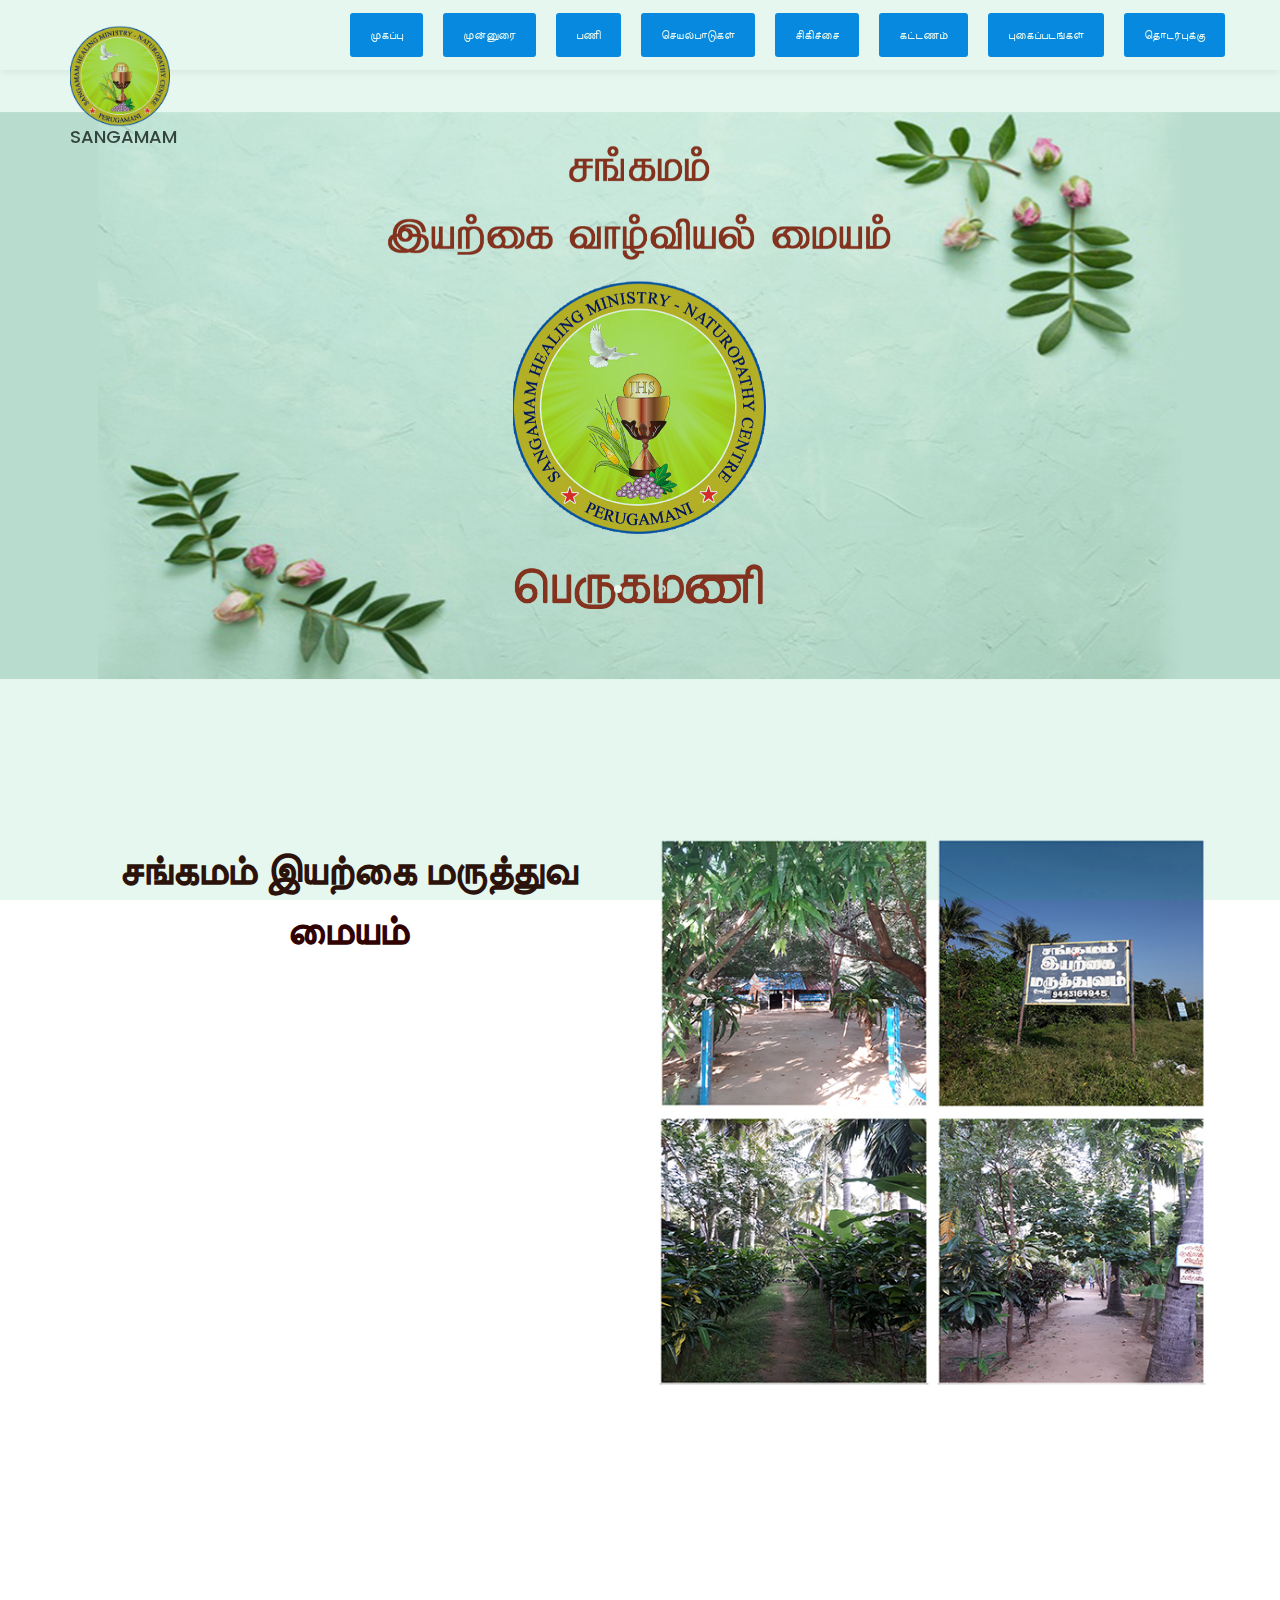
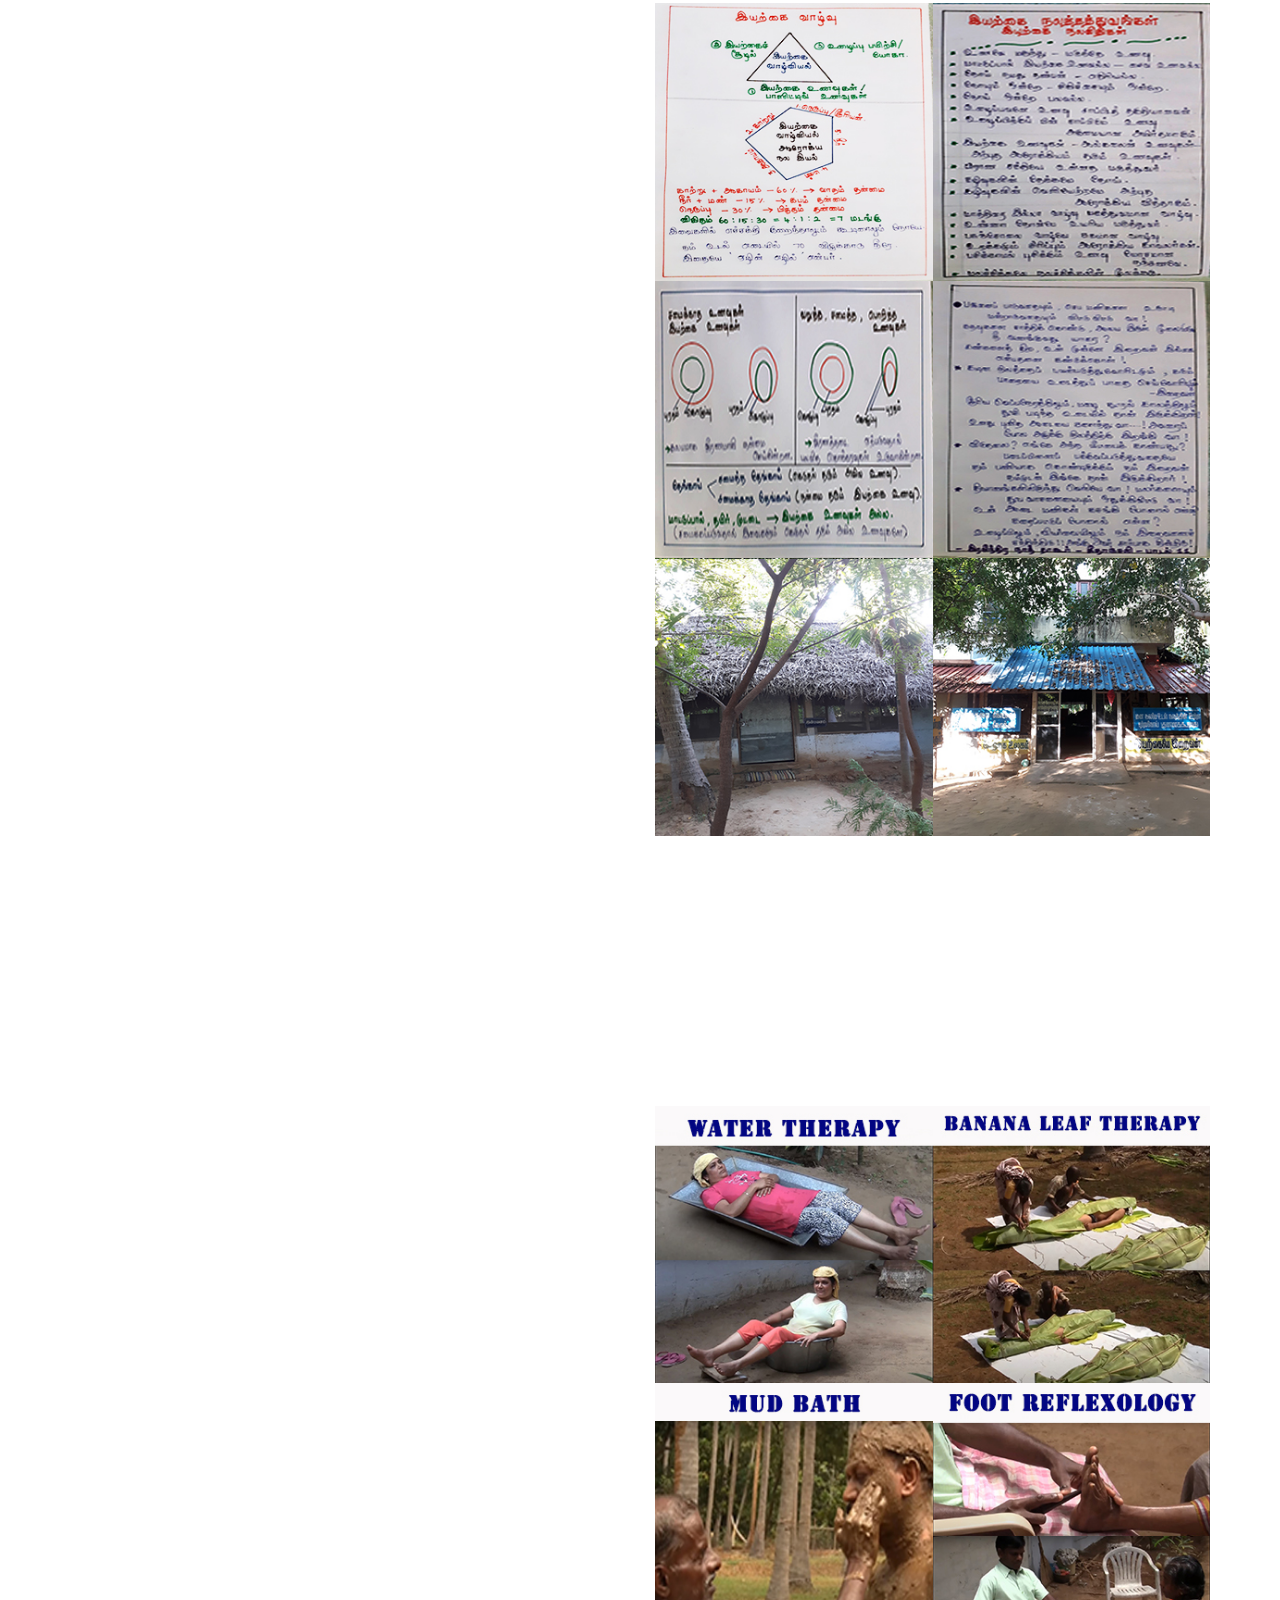
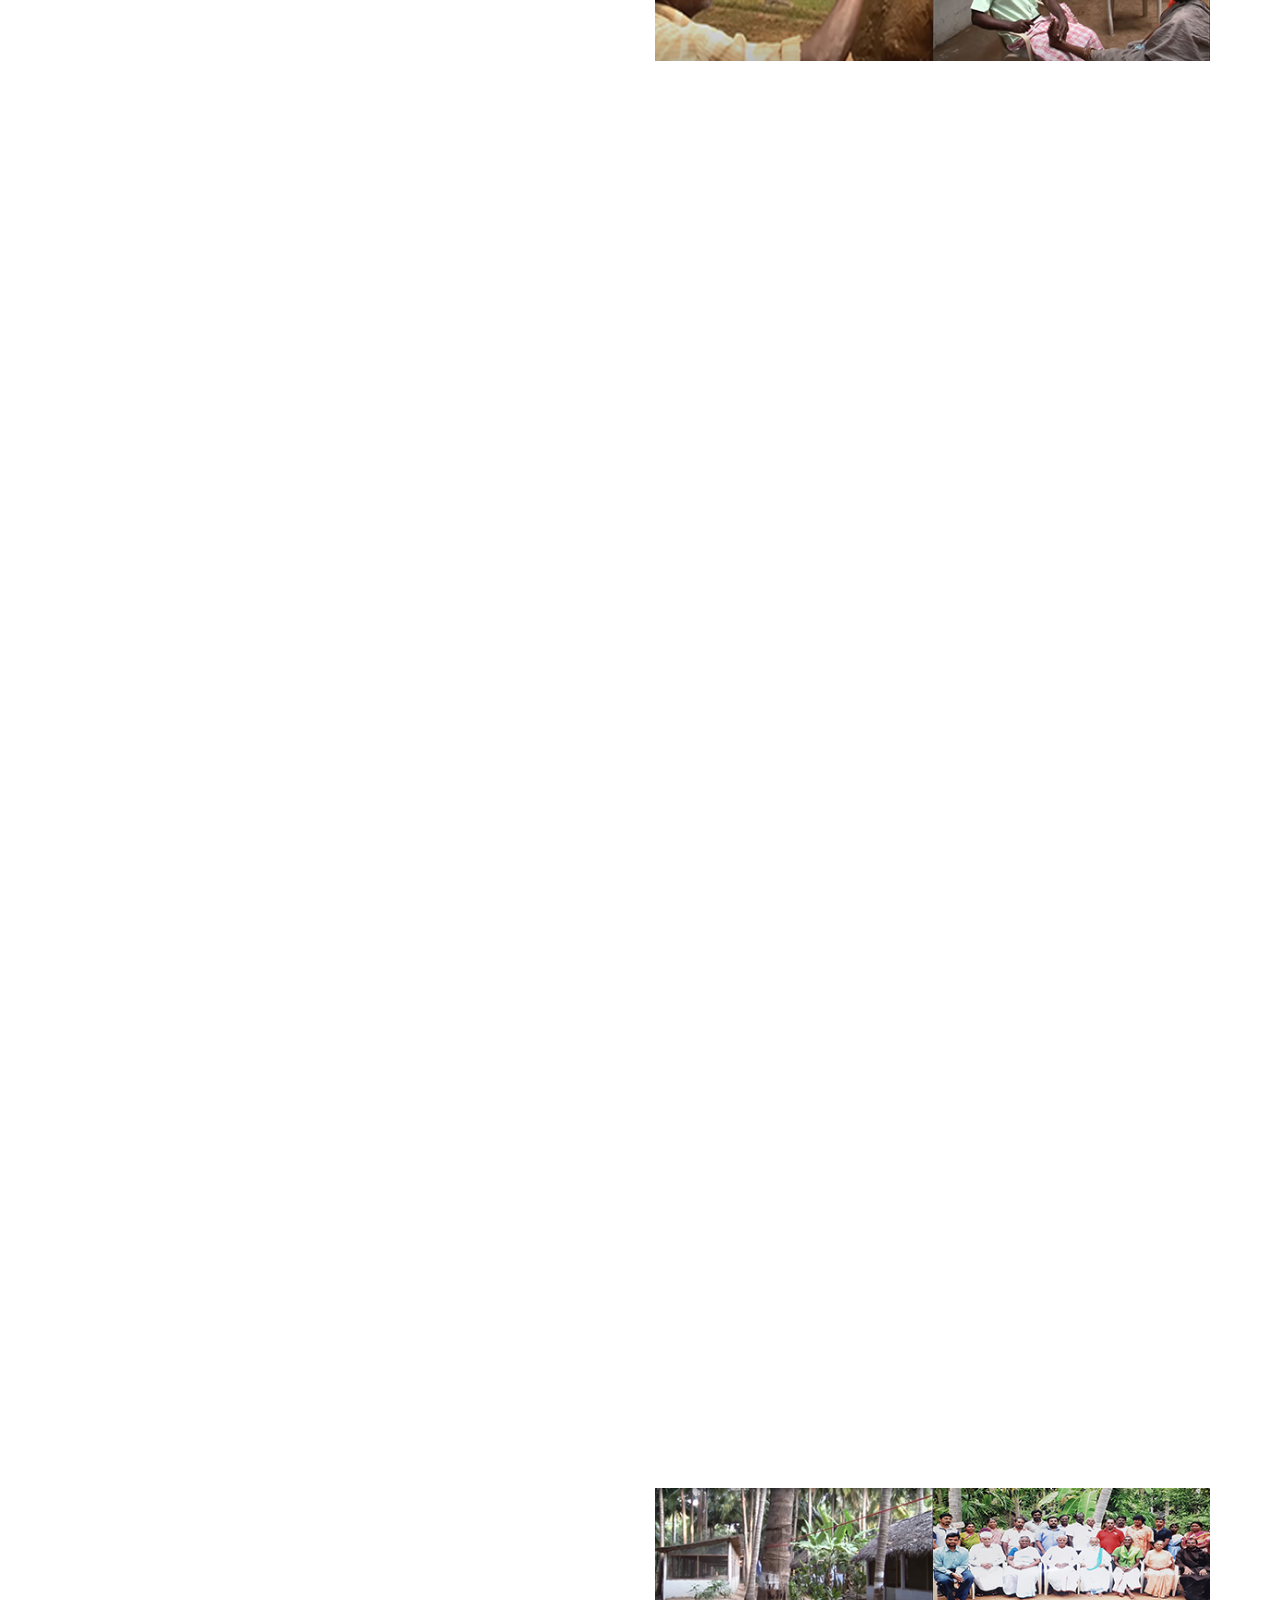
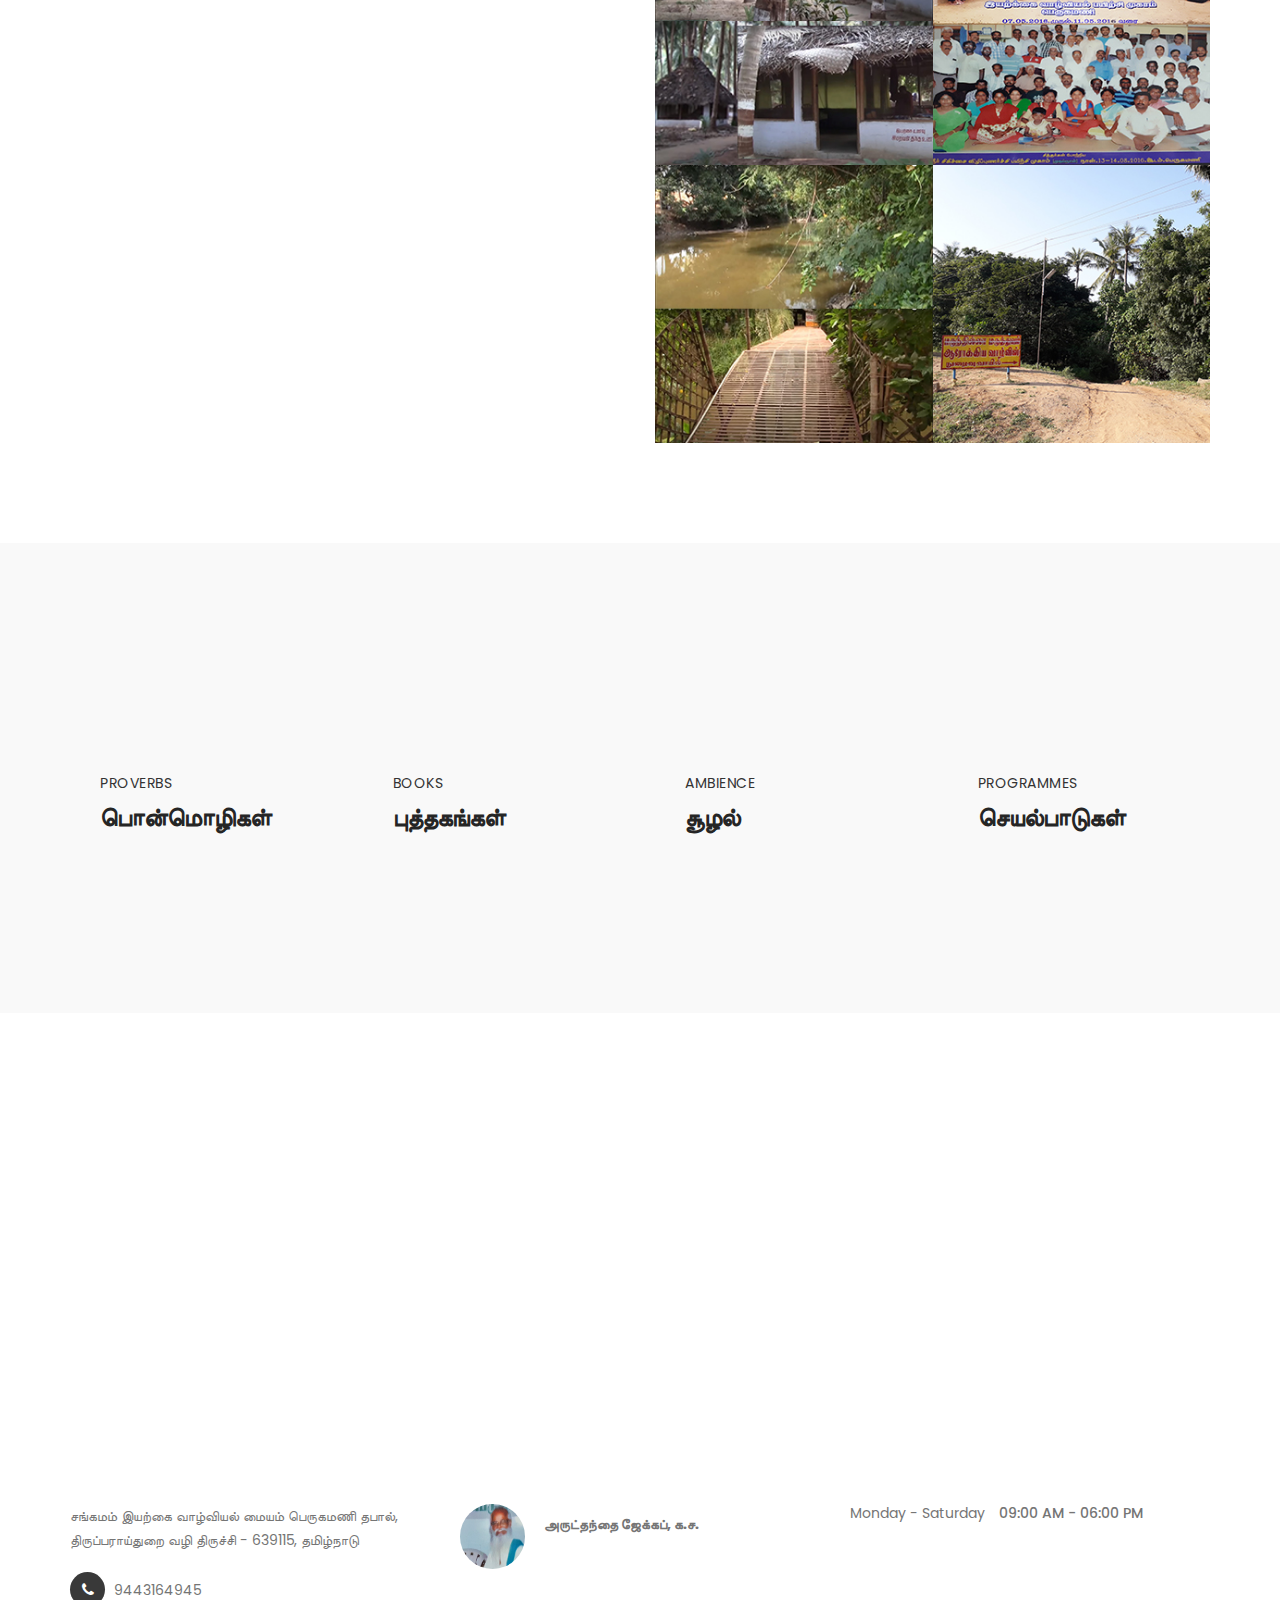
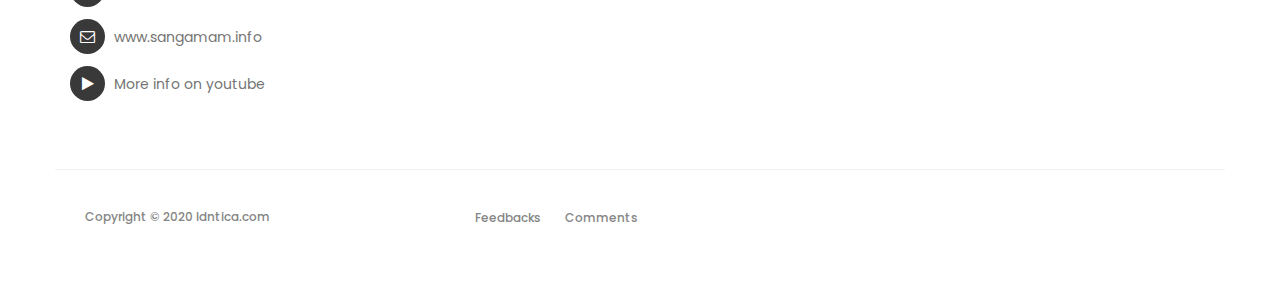
==== commit b6a5ea22: "New Preloader commit" ====
--- a/index.html
+++ b/index.html
@@ -23,17 +23,24 @@
 </head>
 <body id="top" data-spy="scroll" data-target=".navbar-collapse" data-offset="50">
 
-     <!-- PRE LOADER -->
-     <section class="preloader">
+     <!-- PRE LOADER 
+    <section class="preloader">
           <div class="spinner">
 
                <span class="spinner-rotate"></span>
                
           </div>
      </section>
-
-
-
+-->
+
+ <!-- PRE LOADER -->
+    <section class="preloader">
+          <div class="spinner">
+
+              
+               
+          </div>
+     </section>
 
      <!-- MENU -->
      <section class="navbar navbar-default navbar-static-top" role="navigation">
@@ -56,16 +63,34 @@
                <!-- MENU LINKS -->
                <div class="collapse navbar-collapse">
                     <ul class="nav navbar-nav navbar-right">
-                         <li class="menu-btn"><a href="#top" class="smoothScroll">முகப்பு</a></li>
-                         <li class="menu-btn"><a href="#about" class="smoothScroll"> முன்னுரை</a></li>
-                         <li class="menu-btn"><a href="#service" class="smoothScroll">பணி</a></li>
-                         <li class="menu-btn"><a href="#activities" class="smoothScroll">செயல்பாடுகள்</a></li>
-                         <li class="menu-btn"><a href="#treatment" class="smoothScroll">சிகிச்சை</a></li>
-                         <li class="menu-btn"><a href="#price" class="smoothScroll">கட்டணம்</a></li>
-                         <li class="menu-btn"><a href="#gallery" class="smoothScroll">புகைப்படங்கள்</a></li>
-                         <li class="menu-btn"><a href="#google-map" class="smoothScroll">தொடர்புக்கு</a></li>
+                         <li class="menu-btn"><a href="#top" >முகப்பு</a></li>
+                         <li class="menu-btn"><a href="#about" > முன்னுரை</a></li>
+                         <li class="menu-btn"><a href="#service" >பணி</a></li>
+                         <li class="menu-btn"><a href="#activities" >செயல்பாடுகள்</a></li>
+                         <li class="menu-btn"><a href="#treatment" >சிகிச்சை</a></li>
+                         <li class="menu-btn"><a href="#price" >கட்டணம்</a></li>
+                         <li class="menu-btn"><a href="#gallery" >புகைப்படங்கள்</a></li>
+                         <li class="menu-btn"><a href="#google-map" >தொடர்புக்கு</a></li>
                          
                     </ul>
+               </div>
+               
+
+               <!-- MENU LINKS 2 -->
+               <div class="collapse navbar-collapse">
+                    
+                    <ul class="nav navbar-nav navbar-right">
+                         <li class="smp-btn"><a href="#top" class="smoothScroll">முகப்பு</a></li>
+                         <li class="smp-btn"><a href="#about" class="smoothScroll">முன்னுரை</a></li>
+                         <li class="smp-btn"><a href="#service" class="smoothScroll">பணி</a></li>
+                         <li class="smp-btn"><a href="#activities" class="smoothScroll">செயல்பாடுகள்</a></li>
+                         <li class="smp-btn"><a href="#treatment" class="smoothScroll">சிகிச்சை</a></li>
+                         <li class="smp-btn"><a href="#price" class="smoothScroll">கட்டணம்</a></li>
+                         <li class="smp-btn"><a href="#gallery" class="smoothScroll">புகைப்படங்கள்</a></li>
+                         <li class="smp-btn"><a href="#google-map" class="smoothScroll">தொடர்புக்கு</a></li>
+                         
+                    </ul>
+              
                </div>
 
           </div>
@@ -97,7 +122,13 @@
                               </div>
 
                               <div class="item item-third">
-                                
+                                   <div class="caption">
+                                        <div class="col-md-offset-1 col-md-10">
+                                             <h3>Sangamam Naturecure Home</h3>
+                                             <h1>To know more... </h1>
+                                             <a href="https://www.youtube.com/watch?v=EOylVzWlK4w" class="section-btn btn btn-default smoothScroll">Watch Us...</a>
+                                        </div>
+                                   </div>
                               </div>
 
 
--- a/css/tooplate-style.css
+++ b/css/tooplate-style.css
@@ -8,7 +8,7 @@
     overflow-x: hidden;
   }
 
-
+  
   /*---------------------------------------
      TYPOGRAPHY              
   -----------------------------------------*/
@@ -200,7 +200,7 @@
 
   /*---------------------------------------
        PRE LOADER              
-  -----------------------------------------*/
+  
 
   .preloader {
     position: fixed;
@@ -245,6 +245,356 @@
   @keyframes spinner {
     to {transform: rotate(360deg);}
   }
+  
+  -----------------------------------------*/
+
+  /*---------------------------------------
+       PRE LOADER              
+  -----------------------------------------*/
+
+  .preloader {
+    position: fixed;
+    top: 0;
+    left: 0;
+    width: 100%;
+    height: 100%;
+    z-index: 99999;
+    display: flex;
+    flex-flow: row nowrap;
+    justify-content: center;
+    align-items: center;
+    background: none repeat scroll 0 0 #03af5f;
+  }
+
+  .spinner {
+    color: #ffffff;
+  font-size: 90px;
+  text-indent: -9999em;
+  overflow: hidden;
+  width: 1em;
+  height: 1em;
+  border-radius: 50%;
+  margin: 72px auto;
+  position: relative;
+  -webkit-transform: translateZ(0);
+  -ms-transform: translateZ(0);
+  transform: translateZ(0);
+  -webkit-animation: load6 1.7s infinite ease, round 1.7s infinite ease;
+  animation: load6 1.7s infinite ease, round 1.7s infinite ease;
+  }
+
+  
+@-webkit-keyframes load6 {
+  0% {
+    box-shadow: 0 -0.83em 0 -0.4em, 0 -0.83em 0 -0.42em, 0 -0.83em 0 -0.44em, 0 -0.83em 0 -0.46em, 0 -0.83em 0 -0.477em;
+  }
+  5%,
+  95% {
+    box-shadow: 0 -0.83em 0 -0.4em, 0 -0.83em 0 -0.42em, 0 -0.83em 0 -0.44em, 0 -0.83em 0 -0.46em, 0 -0.83em 0 -0.477em;
+  }
+  10%,
+  59% {
+    box-shadow: 0 -0.83em 0 -0.4em, -0.087em -0.825em 0 -0.42em, -0.173em -0.812em 0 -0.44em, -0.256em -0.789em 0 -0.46em, -0.297em -0.775em 0 -0.477em;
+  }
+  20% {
+    box-shadow: 0 -0.83em 0 -0.4em, -0.338em -0.758em 0 -0.42em, -0.555em -0.617em 0 -0.44em, -0.671em -0.488em 0 -0.46em, -0.749em -0.34em 0 -0.477em;
+  }
+  38% {
+    box-shadow: 0 -0.83em 0 -0.4em, -0.377em -0.74em 0 -0.42em, -0.645em -0.522em 0 -0.44em, -0.775em -0.297em 0 -0.46em, -0.82em -0.09em 0 -0.477em;
+  }
+  100% {
+    box-shadow: 0 -0.83em 0 -0.4em, 0 -0.83em 0 -0.42em, 0 -0.83em 0 -0.44em, 0 -0.83em 0 -0.46em, 0 -0.83em 0 -0.477em;
+  }
+}
+@keyframes load6 {
+  0% {
+    box-shadow: 0 -0.83em 0 -0.4em, 0 -0.83em 0 -0.42em, 0 -0.83em 0 -0.44em, 0 -0.83em 0 -0.46em, 0 -0.83em 0 -0.477em;
+  }
+  5%,
+  95% {
+    box-shadow: 0 -0.83em 0 -0.4em, 0 -0.83em 0 -0.42em, 0 -0.83em 0 -0.44em, 0 -0.83em 0 -0.46em, 0 -0.83em 0 -0.477em;
+  }
+  10%,
+  59% {
+    box-shadow: 0 -0.83em 0 -0.4em, -0.087em -0.825em 0 -0.42em, -0.173em -0.812em 0 -0.44em, -0.256em -0.789em 0 -0.46em, -0.297em -0.775em 0 -0.477em;
+  }
+  20% {
+    box-shadow: 0 -0.83em 0 -0.4em, -0.338em -0.758em 0 -0.42em, -0.555em -0.617em 0 -0.44em, -0.671em -0.488em 0 -0.46em, -0.749em -0.34em 0 -0.477em;
+  }
+  38% {
+    box-shadow: 0 -0.83em 0 -0.4em, -0.377em -0.74em 0 -0.42em, -0.645em -0.522em 0 -0.44em, -0.775em -0.297em 0 -0.46em, -0.82em -0.09em 0 -0.477em;
+  }
+  100% {
+    box-shadow: 0 -0.83em 0 -0.4em, 0 -0.83em 0 -0.42em, 0 -0.83em 0 -0.44em, 0 -0.83em 0 -0.46em, 0 -0.83em 0 -0.477em;
+  }
+}
+@-webkit-keyframes round {
+  0% {
+    -webkit-transform: rotate(0deg);
+    transform: rotate(0deg);
+  }
+  100% {
+    -webkit-transform: rotate(360deg);
+    transform: rotate(360deg);
+  }
+}
+@keyframes round {
+  0% {
+    -webkit-transform: rotate(0deg);
+    transform: rotate(0deg);
+  }
+  100% {
+    -webkit-transform: rotate(360deg);
+    transform: rotate(360deg);
+  }
+}
+
+  
+
+
+ /*---------------------------------------
+       PRE LOADER  2            
+  
+  .preloader2{
+    padding:0;
+    margin:0;
+    width:100%;
+    height:100vh;
+    background:radial-gradient(#9b59b6, #8e44ad);
+}
+.wrapper2{
+    width:200px;
+    height:60px;
+    position: absolute;
+    left:50%;
+    top:50%;
+    transform: translate(-50%, -50%);
+}
+.circle{
+    width:20px;
+    height:20px;
+    position: absolute;
+    border-radius: 50%;
+    background-color: #fff;
+    left:15%;
+    transform-origin: 50%;
+    animation: circle .5s alternate infinite ease;
+}
+
+@keyframes circle{
+    0%{
+        top:60px;
+        height:5px;
+        border-radius: 50px 50px 25px 25px;
+        transform: scaleX(1.7);
+    }
+    40%{
+        height:20px;
+        border-radius: 50%;
+        transform: scaleX(1);
+    }
+   
+    100%{
+        top:0%;
+    }
+}
+.circle:nth-child(2){
+    left:45%;
+    animation-delay: .2s;
+}
+.circle:nth-child(3){
+    left:auto;
+    right:15%;
+    animation-delay: .3s;
+}
+.shadow{
+    width:20px;
+    height:4px;
+    border-radius: 50%;
+    background-color: rgba(0,0,0,.5);
+    position: absolute;
+    top:62px;
+    transform-origin: 50%;
+    z-index: -1;
+    left:15%;
+    filter: blur(1px);
+    animation: shadow .5s alternate infinite ease;
+}
+
+@keyframes shadow{
+    0%{
+        transform: scaleX(1.5);
+    }
+    40%{
+        transform: scaleX(1);
+        opacity: .7;
+    }
+    100%{
+        transform: scaleX(.2);
+        opacity: .4;
+    }
+}
+.shadow:nth-child(4){
+    left: 45%;
+    animation-delay: .2s
+}
+.shadow:nth-child(5){
+    left:auto;
+    right:15%;
+    animation-delay: .3s;
+}
+.wrapper2 span{
+    position: absolute;
+    top:75px;
+    font-family: 'Lato';
+    font-size: 20px;
+    letter-spacing: 12px;
+    color: #fff;
+    left:15%;
+}
+
+-----------------------------------------*/
+
+/*---------------------------------------
+       PRE LOADER  2      
+      
+           
+.preloader2{
+	background:#000;
+	margin:0;
+}
+.centered{
+	width:400px;
+	height:400px;
+	position:absolute;
+	top:50%;
+	left:50%;
+	transform:translate(-50%,-50%);
+	background:#000;
+	filter: blur(10px) contrast(20);
+}
+.blob-1,.blob-2{
+	width:70px;
+	height:70px;
+	position:absolute;
+	background:#fff;
+	border-radius:50%;
+	top:50%;left:50%;
+	transform:translate(-50%,-50%);
+}
+.blob-1{
+	left:20%;
+	animation:osc-l 2.5s ease infinite;
+}
+.blob-2{
+	left:80%;
+	animation:osc-r 2.5s ease infinite;
+	background:#0ff;
+}
+@keyframes osc-l{
+	0%{left:20%;}
+	50%{left:50%;}
+	100%{left:20%;}
+}
+@keyframes osc-r{
+	0%{left:80%;}
+	50%{left:50%;}
+	100%{left:80%;}
+}
+
+
+
+ 
+
+ .preloader2{
+	background:rgb(84, 5, 211);
+	
+}
+.loader {
+  color: #ffffff;
+  font-size: 90px;
+  text-indent: -9999em;
+  overflow: hidden;
+  width: 1em;
+  height: 1em;
+  border-radius: 50%;
+  margin: 72px auto;
+  position: relative;
+  -webkit-transform: translateZ(0);
+  -ms-transform: translateZ(0);
+  transform: translateZ(0);
+  -webkit-animation: load6 1.7s infinite ease, round 1.7s infinite ease;
+  animation: load6 1.7s infinite ease, round 1.7s infinite ease;
+}
+@-webkit-keyframes load6 {
+  0% {
+    box-shadow: 0 -0.83em 0 -0.4em, 0 -0.83em 0 -0.42em, 0 -0.83em 0 -0.44em, 0 -0.83em 0 -0.46em, 0 -0.83em 0 -0.477em;
+  }
+  5%,
+  95% {
+    box-shadow: 0 -0.83em 0 -0.4em, 0 -0.83em 0 -0.42em, 0 -0.83em 0 -0.44em, 0 -0.83em 0 -0.46em, 0 -0.83em 0 -0.477em;
+  }
+  10%,
+  59% {
+    box-shadow: 0 -0.83em 0 -0.4em, -0.087em -0.825em 0 -0.42em, -0.173em -0.812em 0 -0.44em, -0.256em -0.789em 0 -0.46em, -0.297em -0.775em 0 -0.477em;
+  }
+  20% {
+    box-shadow: 0 -0.83em 0 -0.4em, -0.338em -0.758em 0 -0.42em, -0.555em -0.617em 0 -0.44em, -0.671em -0.488em 0 -0.46em, -0.749em -0.34em 0 -0.477em;
+  }
+  38% {
+    box-shadow: 0 -0.83em 0 -0.4em, -0.377em -0.74em 0 -0.42em, -0.645em -0.522em 0 -0.44em, -0.775em -0.297em 0 -0.46em, -0.82em -0.09em 0 -0.477em;
+  }
+  100% {
+    box-shadow: 0 -0.83em 0 -0.4em, 0 -0.83em 0 -0.42em, 0 -0.83em 0 -0.44em, 0 -0.83em 0 -0.46em, 0 -0.83em 0 -0.477em;
+  }
+}
+@keyframes load6 {
+  0% {
+    box-shadow: 0 -0.83em 0 -0.4em, 0 -0.83em 0 -0.42em, 0 -0.83em 0 -0.44em, 0 -0.83em 0 -0.46em, 0 -0.83em 0 -0.477em;
+  }
+  5%,
+  95% {
+    box-shadow: 0 -0.83em 0 -0.4em, 0 -0.83em 0 -0.42em, 0 -0.83em 0 -0.44em, 0 -0.83em 0 -0.46em, 0 -0.83em 0 -0.477em;
+  }
+  10%,
+  59% {
+    box-shadow: 0 -0.83em 0 -0.4em, -0.087em -0.825em 0 -0.42em, -0.173em -0.812em 0 -0.44em, -0.256em -0.789em 0 -0.46em, -0.297em -0.775em 0 -0.477em;
+  }
+  20% {
+    box-shadow: 0 -0.83em 0 -0.4em, -0.338em -0.758em 0 -0.42em, -0.555em -0.617em 0 -0.44em, -0.671em -0.488em 0 -0.46em, -0.749em -0.34em 0 -0.477em;
+  }
+  38% {
+    box-shadow: 0 -0.83em 0 -0.4em, -0.377em -0.74em 0 -0.42em, -0.645em -0.522em 0 -0.44em, -0.775em -0.297em 0 -0.46em, -0.82em -0.09em 0 -0.477em;
+  }
+  100% {
+    box-shadow: 0 -0.83em 0 -0.4em, 0 -0.83em 0 -0.42em, 0 -0.83em 0 -0.44em, 0 -0.83em 0 -0.46em, 0 -0.83em 0 -0.477em;
+  }
+}
+@-webkit-keyframes round {
+  0% {
+    -webkit-transform: rotate(0deg);
+    transform: rotate(0deg);
+  }
+  100% {
+    -webkit-transform: rotate(360deg);
+    transform: rotate(360deg);
+  }
+}
+@keyframes round {
+  0% {
+    -webkit-transform: rotate(0deg);
+    transform: rotate(0deg);
+  }
+  100% {
+    -webkit-transform: rotate(360deg);
+    transform: rotate(360deg);
+  }
+}
+
+
+
+---------------------------------------*/
+
 
 
 
@@ -457,7 +807,7 @@
     justify-content: center;
     flex-direction: column;
     text-align: center;
-    background-color: rgba(20,20,20,0.2);
+    background-color: rgba(248, 240, 240, 0.2);
     height: 100%;
     color: #fff;
     cursor: e-resize;
@@ -473,16 +823,16 @@
 
 
   .slider .item-first {
-    background-image: url(../images/slider6.jpg);
+    background-image: url(../images/slider1.jpg);
     
   }
 
   .slider .item-second {
-    background-image: url(../images/slider5.jpg);
+    background-image: url(../images/slider2.jpg);
   }
 
   .slider .item-third {
-    background-image: url(../images/slider6.jpg);
+    background-image: url(../images/slider3.jpg);
   }
 
  
@@ -1167,10 +1517,49 @@
 
  
   }
-
+  @media only screen and (min-width: 1200px){
+    .navbar-default .navbar-nav li.smp-btn {
+      display: none;
+    }
+  }
+  @media only screen and (max-width: 1200px){
+    
+    .navbar-default .navbar-nav li.menu-btn {
+     display: none;
+    }
+    .navbar-default .navbar-nav li.smp-btn a{
+    font-weight: 500;
+    color: rgb(22, 22, 97);
+    }
+    .navbar-default .navbar-nav li.smp-btn:hover{
+      background: #2fee8e;
+    color: #ffffff !important;
+
+     }
+     
+  }
+  @media only screen and (max-width: 980px){
+    .navbar-default .navbar-nav li.smp-btn a{
+      font-size: 12px;
+    font-weight: 500;
+    padding-right: 4px;
+    padding-left: 4px;
+      color: rgb(63, 3, 40);
+      }
+      .navbar-default .navbar-nav li.smp-btn:hover{
+        background: #2fee8e;
+      color: #ffffff !important;
+  
+       }
+
+  }
+@media only screen and (max-width: 1000px){
+  .tp-rightarrow.default, .tp-leftarrow.default { display:none !important;}
+}
   @media only screen and (max-width: 767px) {
     .navbar-default .navbar-collapse, .navbar-default .navbar-form {
       border-color: transparent;
+      margin: none !important;
     }
   
   
@@ -1197,7 +1586,7 @@
       background-image: url(../images/pslider2.jpg);
     }
     .slider .item-third {
-      background-image: url(../images/pslider1.jpg);
+      background-image: url(../images/pslider3.jpg);
     }
     .news-sidebar {
       margin-top: 2em;
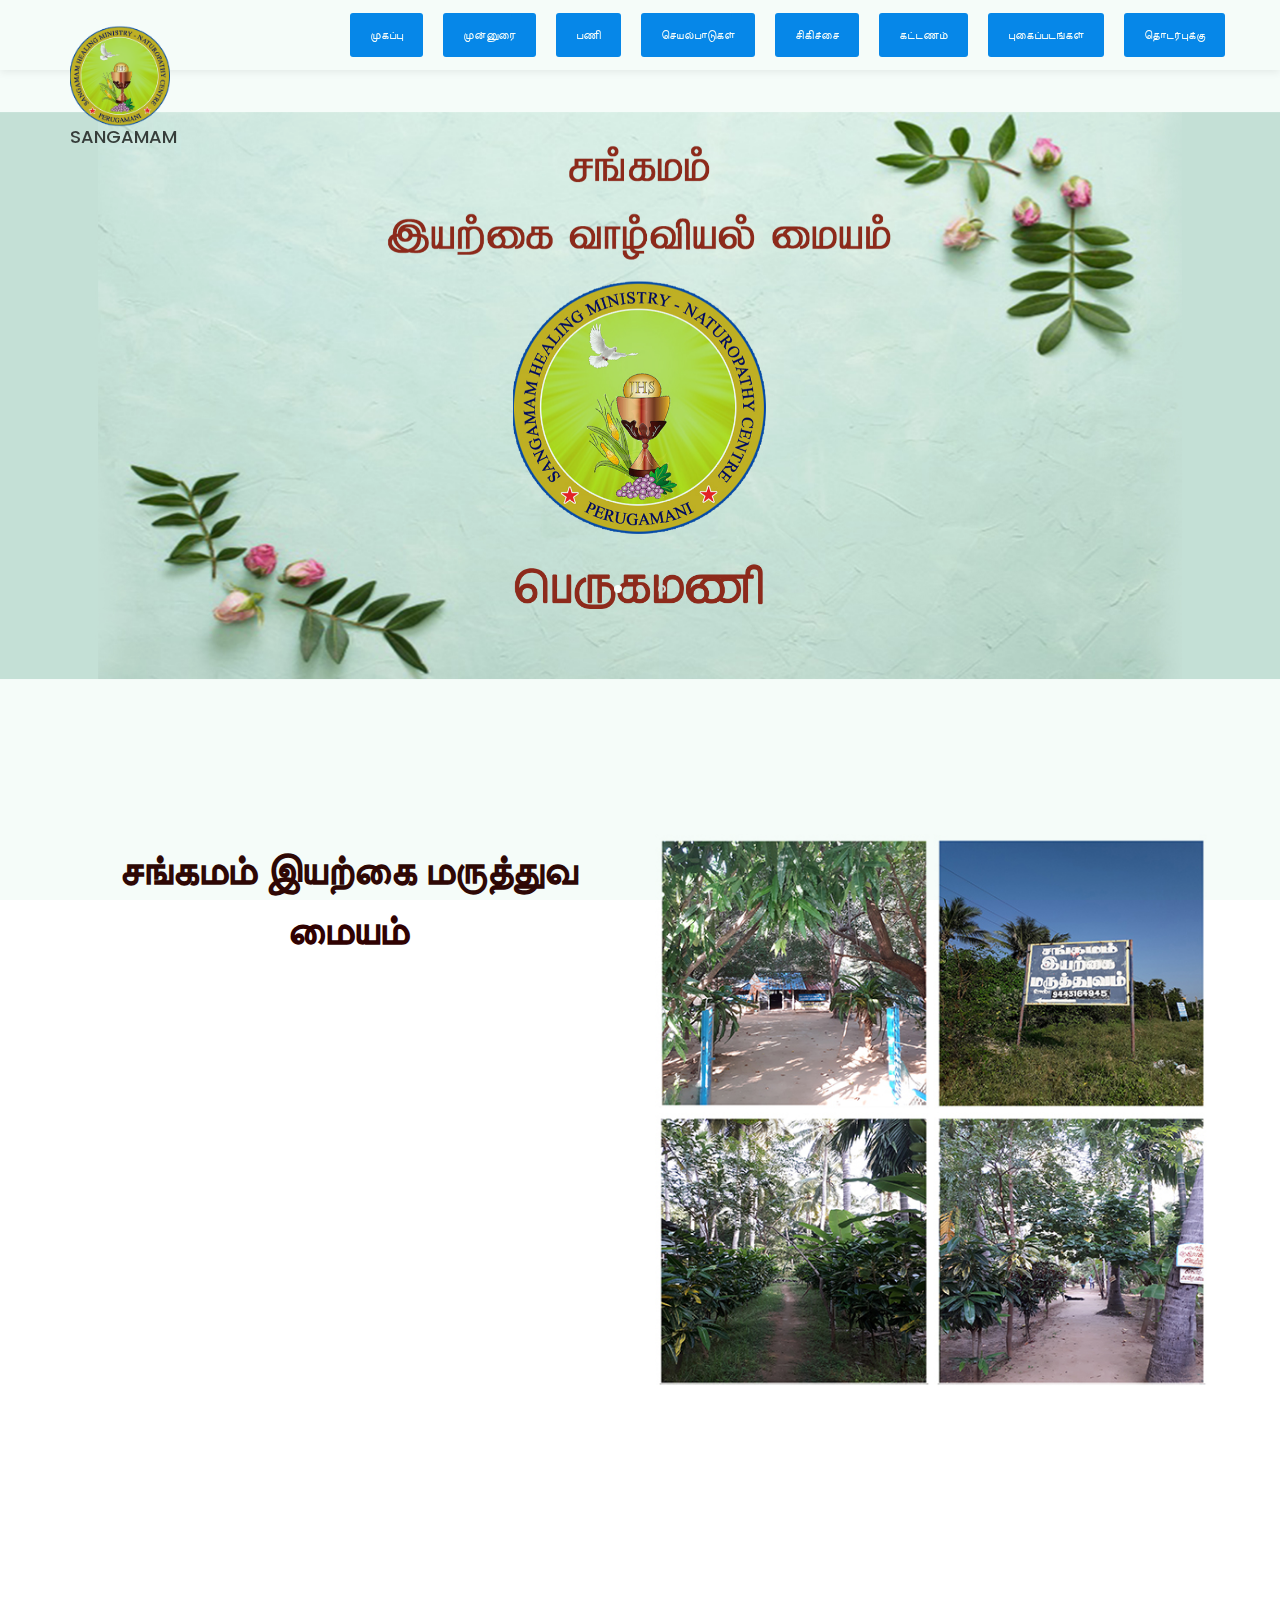
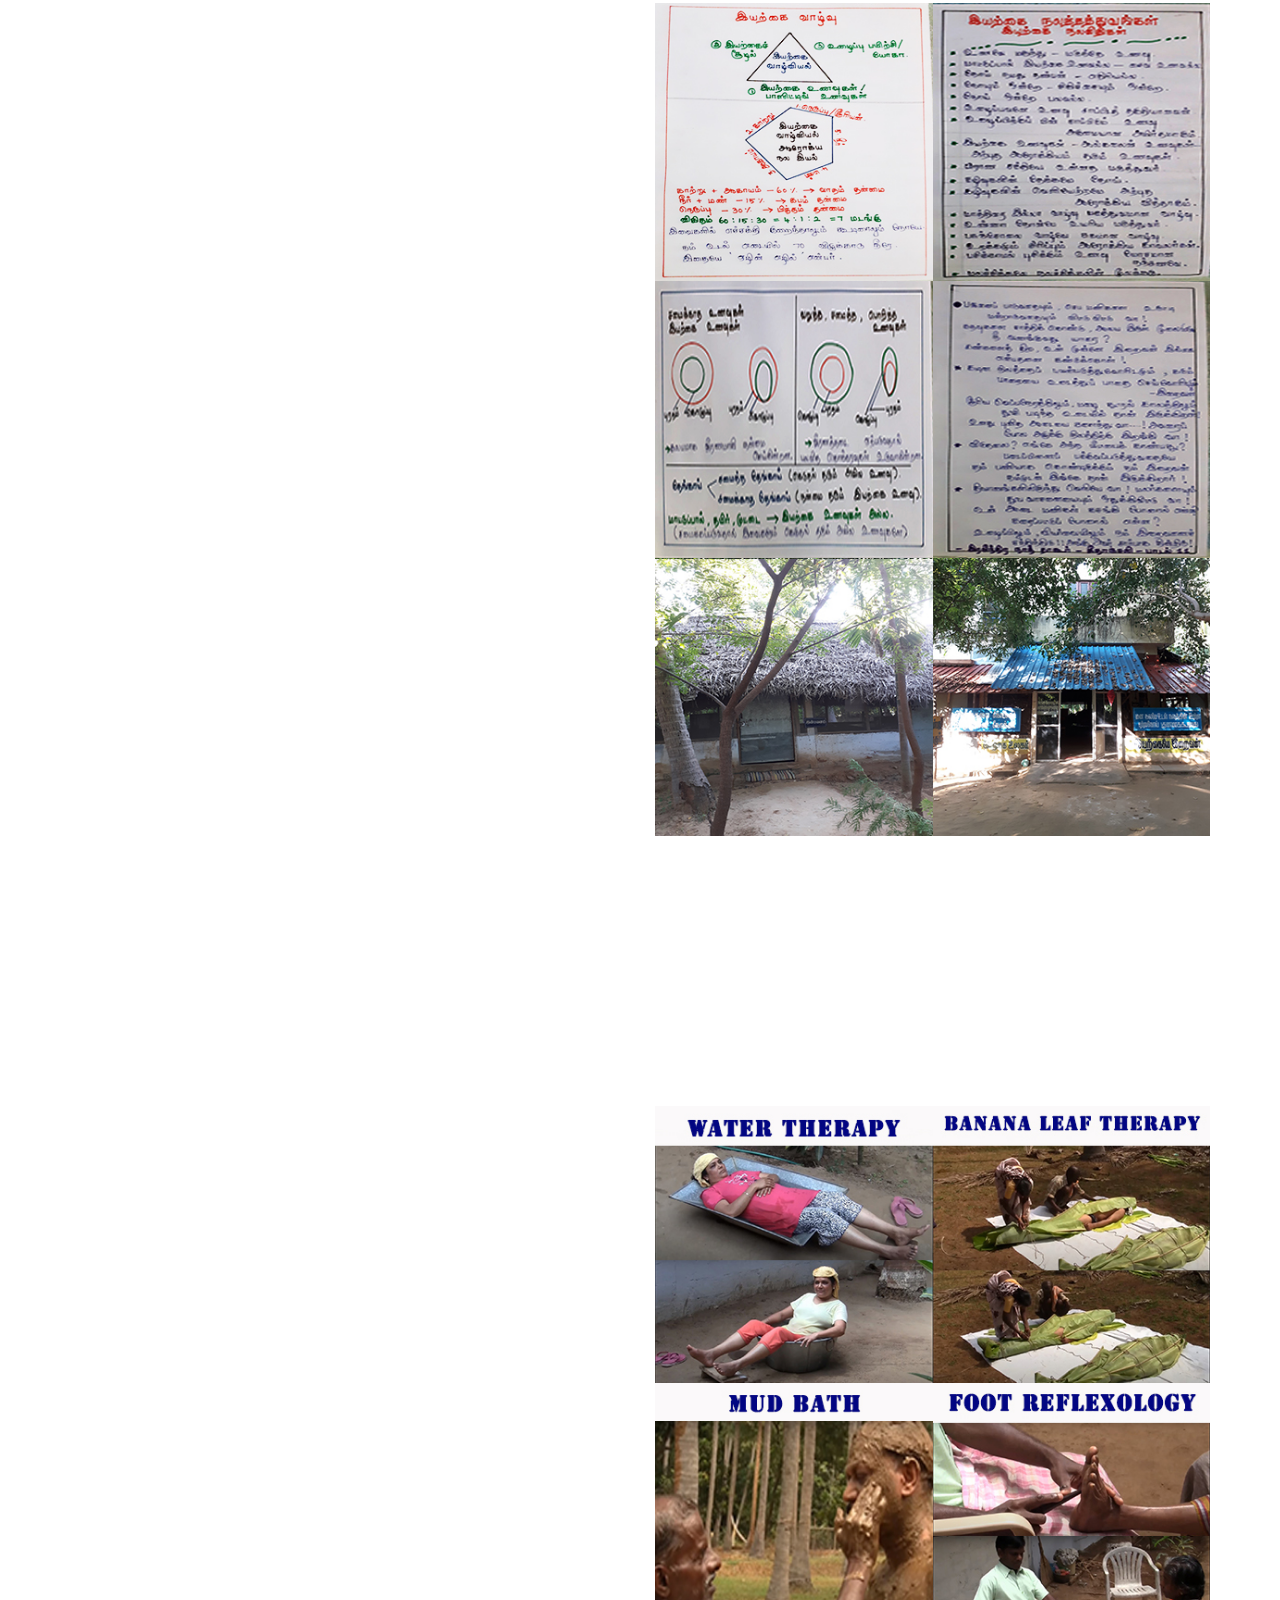
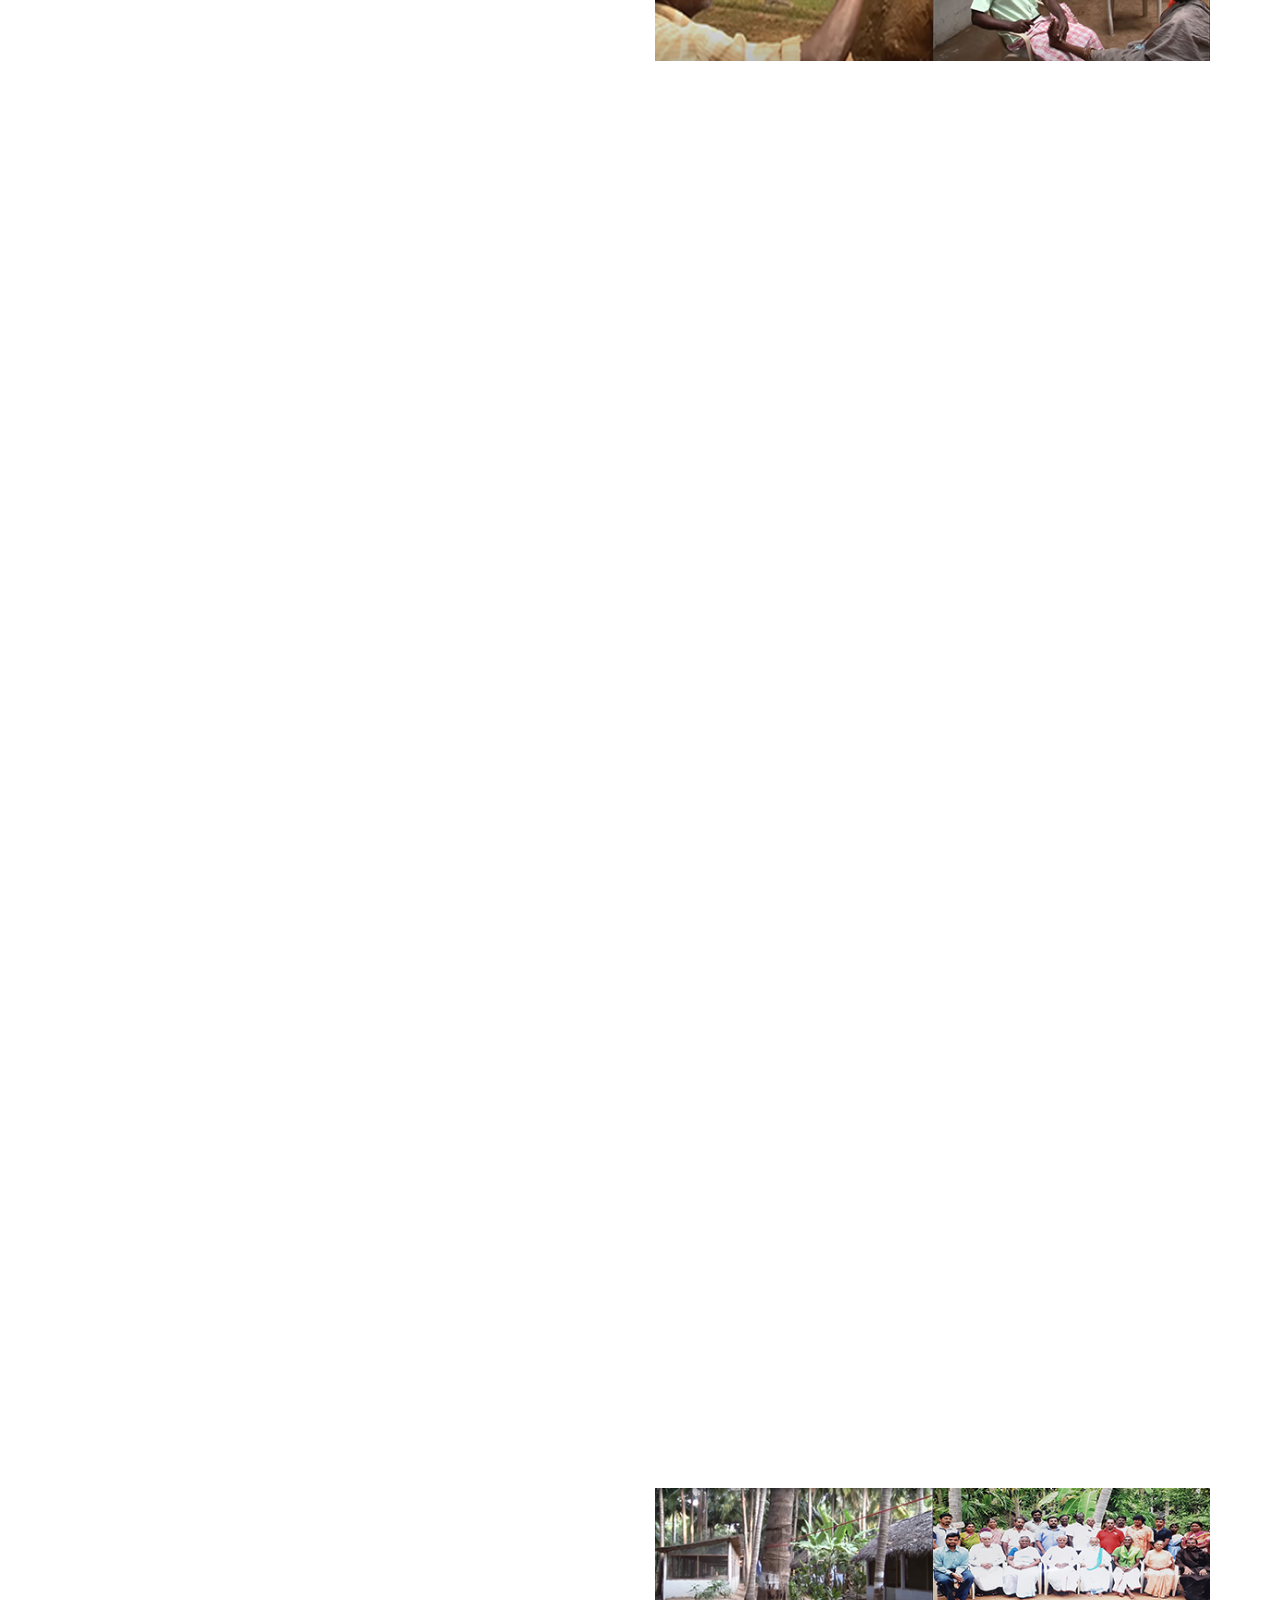
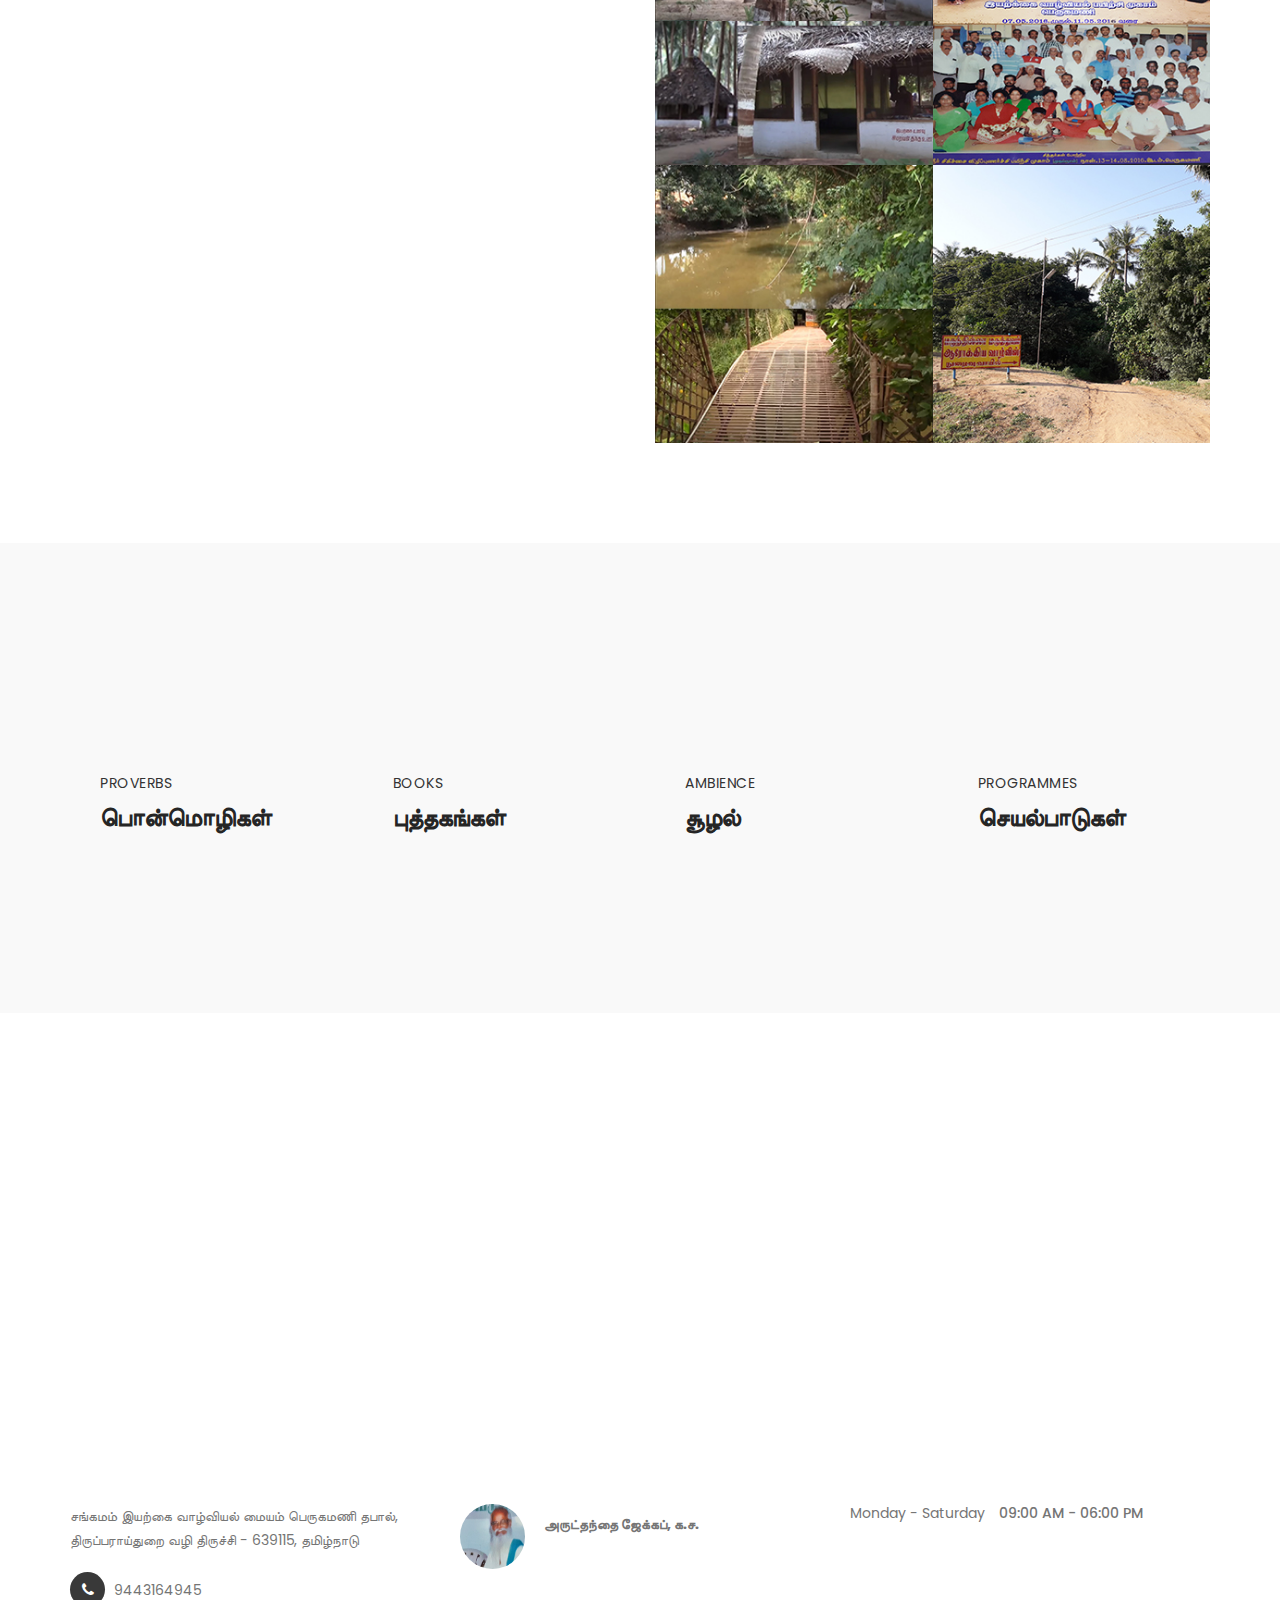
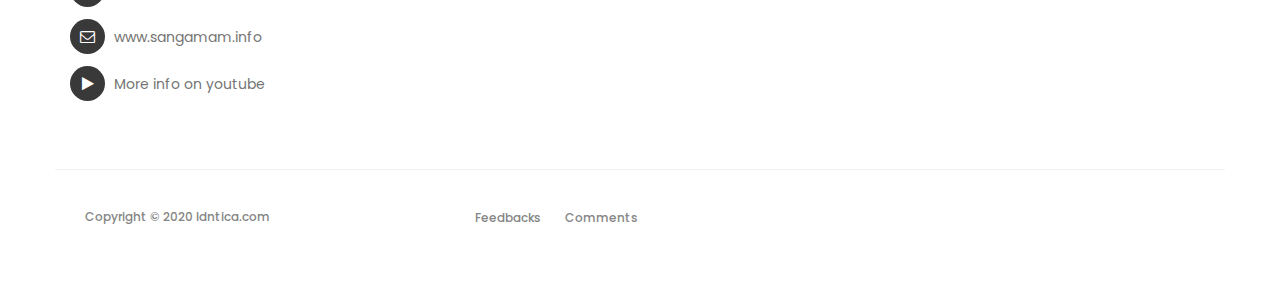
==== commit f1ce02ad: "preloader with i icon" ====
--- a/index.html
+++ b/index.html
@@ -37,9 +37,10 @@
     <section class="preloader">
           <div class="spinner">
 
-              
                
-          </div>
+               
+          </div>
+          <span><img src="images/idnlogo.png" alt="" style="width: 100px; height:100px"/></span>
      </section>
 
      <!-- MENU -->
--- a/css/tooplate-style.css
+++ b/css/tooplate-style.css
@@ -282,7 +282,16 @@
   -webkit-animation: load6 1.7s infinite ease, round 1.7s infinite ease;
   animation: load6 1.7s infinite ease, round 1.7s infinite ease;
   }
-
+.preloader span{
+  position: absolute;
+  top:75px;
+  font-family: 'Lato';
+  font-size: 50px;
+  letter-spacing: 12px;
+  color: #fff;
+  left:46%;
+  top: 42%;
+}
   
 @-webkit-keyframes load6 {
   0% {
@@ -506,90 +515,6 @@
 
  
 
- .preloader2{
-	background:rgb(84, 5, 211);
-	
-}
-.loader {
-  color: #ffffff;
-  font-size: 90px;
-  text-indent: -9999em;
-  overflow: hidden;
-  width: 1em;
-  height: 1em;
-  border-radius: 50%;
-  margin: 72px auto;
-  position: relative;
-  -webkit-transform: translateZ(0);
-  -ms-transform: translateZ(0);
-  transform: translateZ(0);
-  -webkit-animation: load6 1.7s infinite ease, round 1.7s infinite ease;
-  animation: load6 1.7s infinite ease, round 1.7s infinite ease;
-}
-@-webkit-keyframes load6 {
-  0% {
-    box-shadow: 0 -0.83em 0 -0.4em, 0 -0.83em 0 -0.42em, 0 -0.83em 0 -0.44em, 0 -0.83em 0 -0.46em, 0 -0.83em 0 -0.477em;
-  }
-  5%,
-  95% {
-    box-shadow: 0 -0.83em 0 -0.4em, 0 -0.83em 0 -0.42em, 0 -0.83em 0 -0.44em, 0 -0.83em 0 -0.46em, 0 -0.83em 0 -0.477em;
-  }
-  10%,
-  59% {
-    box-shadow: 0 -0.83em 0 -0.4em, -0.087em -0.825em 0 -0.42em, -0.173em -0.812em 0 -0.44em, -0.256em -0.789em 0 -0.46em, -0.297em -0.775em 0 -0.477em;
-  }
-  20% {
-    box-shadow: 0 -0.83em 0 -0.4em, -0.338em -0.758em 0 -0.42em, -0.555em -0.617em 0 -0.44em, -0.671em -0.488em 0 -0.46em, -0.749em -0.34em 0 -0.477em;
-  }
-  38% {
-    box-shadow: 0 -0.83em 0 -0.4em, -0.377em -0.74em 0 -0.42em, -0.645em -0.522em 0 -0.44em, -0.775em -0.297em 0 -0.46em, -0.82em -0.09em 0 -0.477em;
-  }
-  100% {
-    box-shadow: 0 -0.83em 0 -0.4em, 0 -0.83em 0 -0.42em, 0 -0.83em 0 -0.44em, 0 -0.83em 0 -0.46em, 0 -0.83em 0 -0.477em;
-  }
-}
-@keyframes load6 {
-  0% {
-    box-shadow: 0 -0.83em 0 -0.4em, 0 -0.83em 0 -0.42em, 0 -0.83em 0 -0.44em, 0 -0.83em 0 -0.46em, 0 -0.83em 0 -0.477em;
-  }
-  5%,
-  95% {
-    box-shadow: 0 -0.83em 0 -0.4em, 0 -0.83em 0 -0.42em, 0 -0.83em 0 -0.44em, 0 -0.83em 0 -0.46em, 0 -0.83em 0 -0.477em;
-  }
-  10%,
-  59% {
-    box-shadow: 0 -0.83em 0 -0.4em, -0.087em -0.825em 0 -0.42em, -0.173em -0.812em 0 -0.44em, -0.256em -0.789em 0 -0.46em, -0.297em -0.775em 0 -0.477em;
-  }
-  20% {
-    box-shadow: 0 -0.83em 0 -0.4em, -0.338em -0.758em 0 -0.42em, -0.555em -0.617em 0 -0.44em, -0.671em -0.488em 0 -0.46em, -0.749em -0.34em 0 -0.477em;
-  }
-  38% {
-    box-shadow: 0 -0.83em 0 -0.4em, -0.377em -0.74em 0 -0.42em, -0.645em -0.522em 0 -0.44em, -0.775em -0.297em 0 -0.46em, -0.82em -0.09em 0 -0.477em;
-  }
-  100% {
-    box-shadow: 0 -0.83em 0 -0.4em, 0 -0.83em 0 -0.42em, 0 -0.83em 0 -0.44em, 0 -0.83em 0 -0.46em, 0 -0.83em 0 -0.477em;
-  }
-}
-@-webkit-keyframes round {
-  0% {
-    -webkit-transform: rotate(0deg);
-    transform: rotate(0deg);
-  }
-  100% {
-    -webkit-transform: rotate(360deg);
-    transform: rotate(360deg);
-  }
-}
-@keyframes round {
-  0% {
-    -webkit-transform: rotate(0deg);
-    transform: rotate(0deg);
-  }
-  100% {
-    -webkit-transform: rotate(360deg);
-    transform: rotate(360deg);
-  }
-}
 
 
 
@@ -1538,7 +1463,7 @@
      }
      
   }
-  @media only screen and (max-width: 980px){
+  @media only screen and (max-width: 998px){
     .navbar-default .navbar-nav li.smp-btn a{
       font-size: 12px;
     font-weight: 500;
@@ -1551,7 +1476,12 @@
       color: #ffffff !important;
   
        }
-
+       .navbar-header img{
+         width: 70px !important;
+       }
+       .navbar-header a{
+         font-size: 12px;
+       }
   }
 @media only screen and (max-width: 1000px){
   .tp-rightarrow.default, .tp-leftarrow.default { display:none !important;}
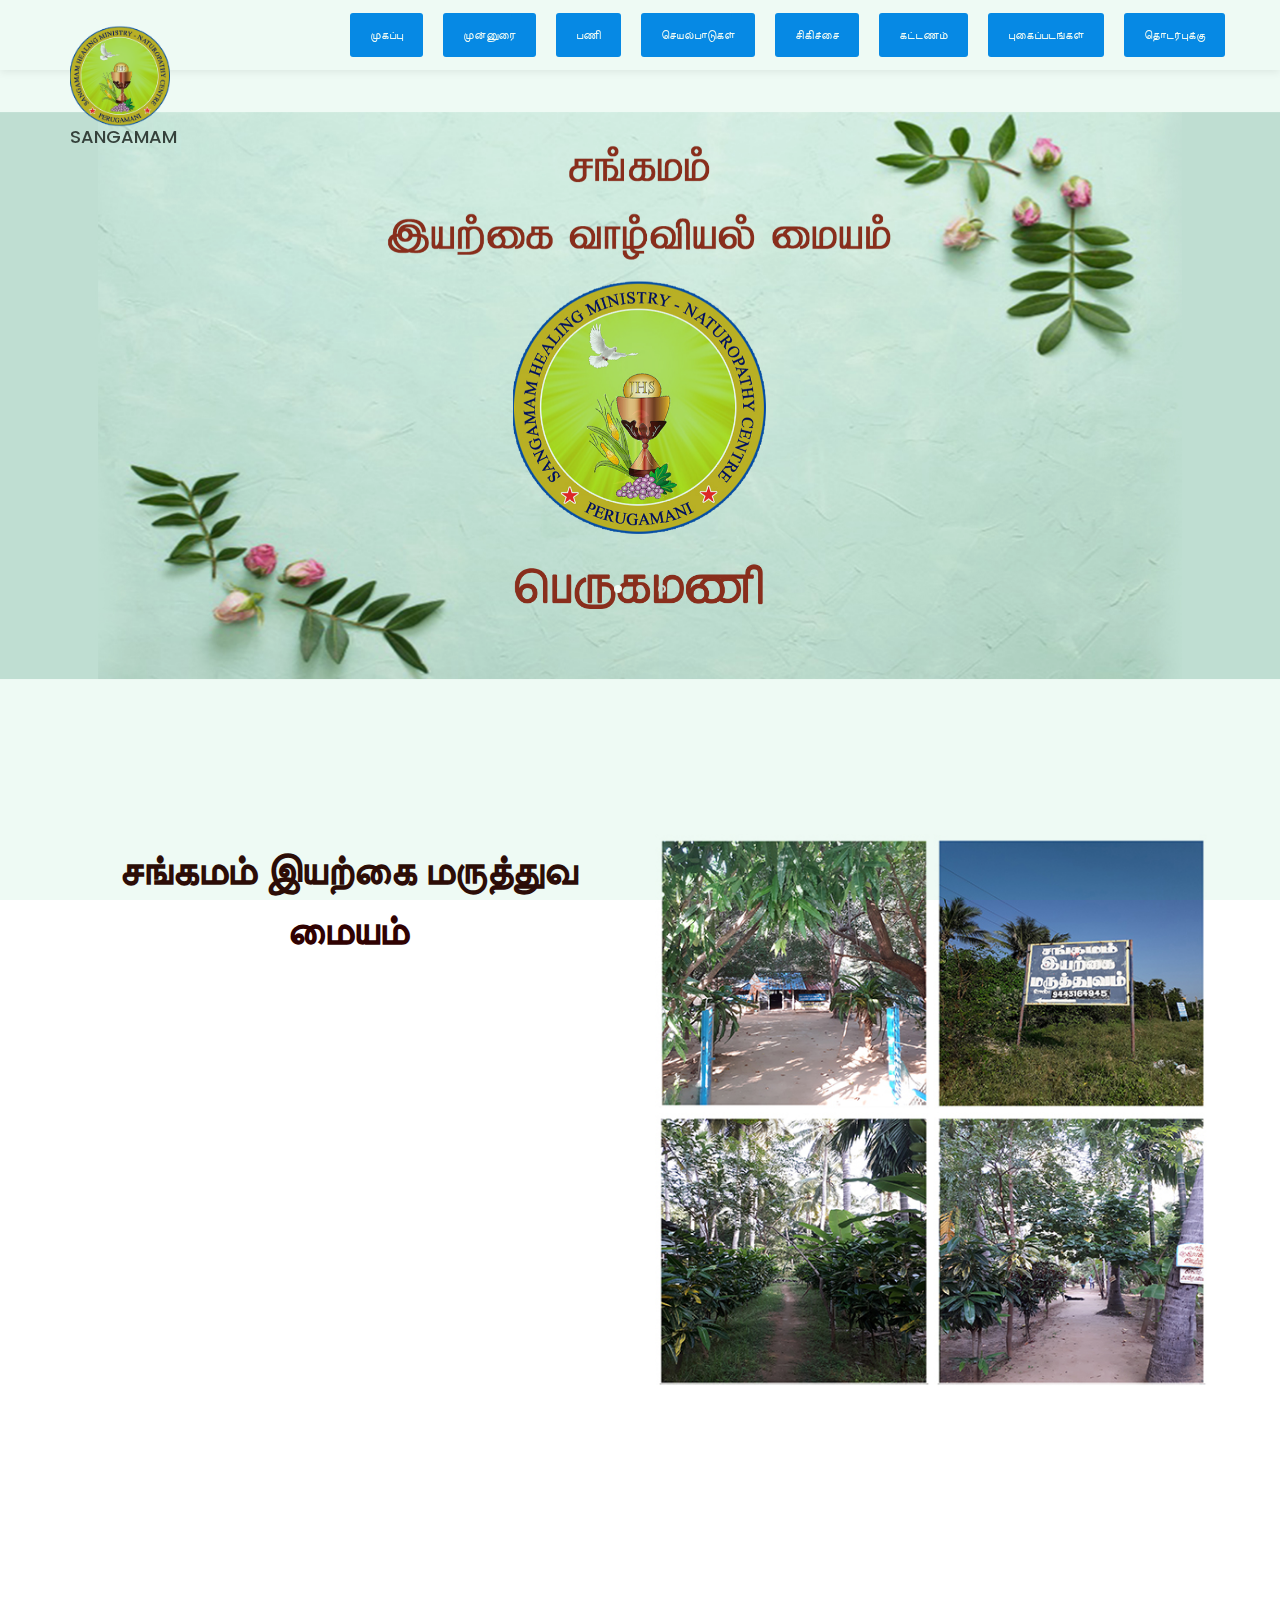
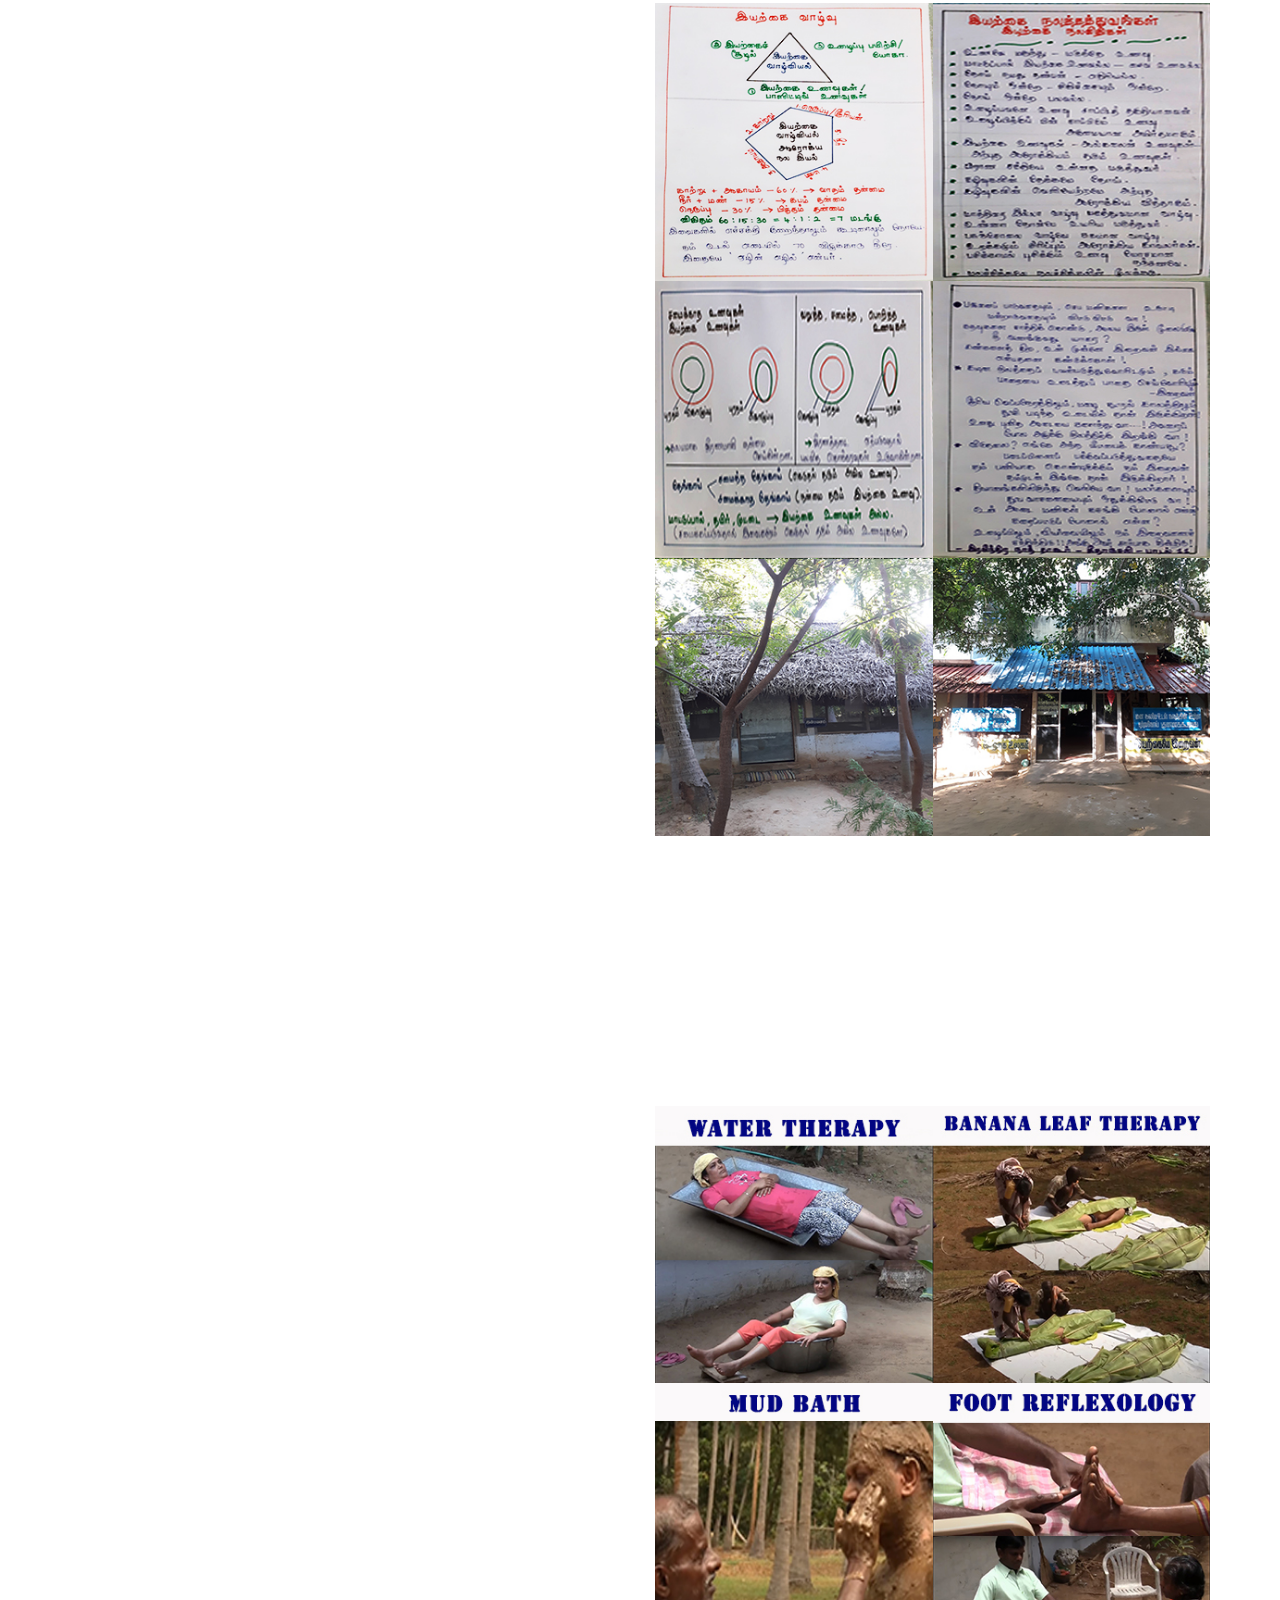
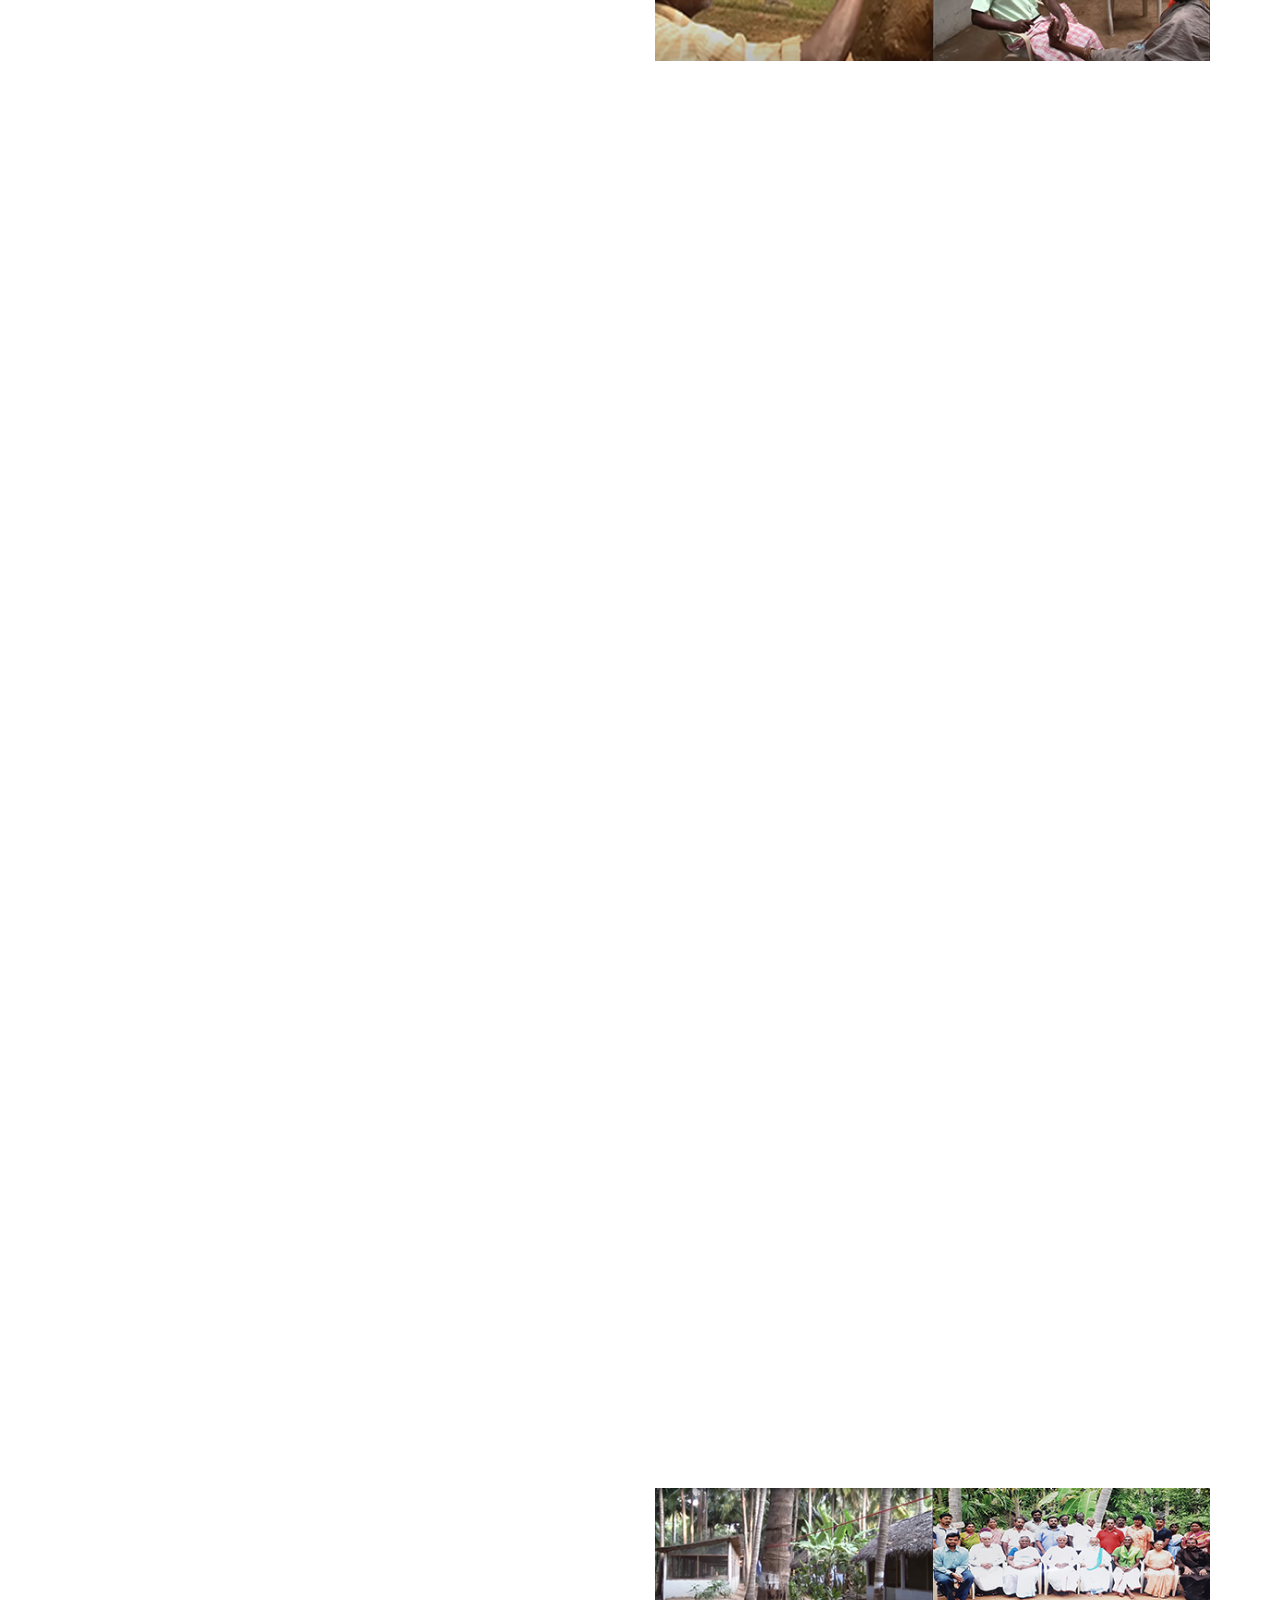
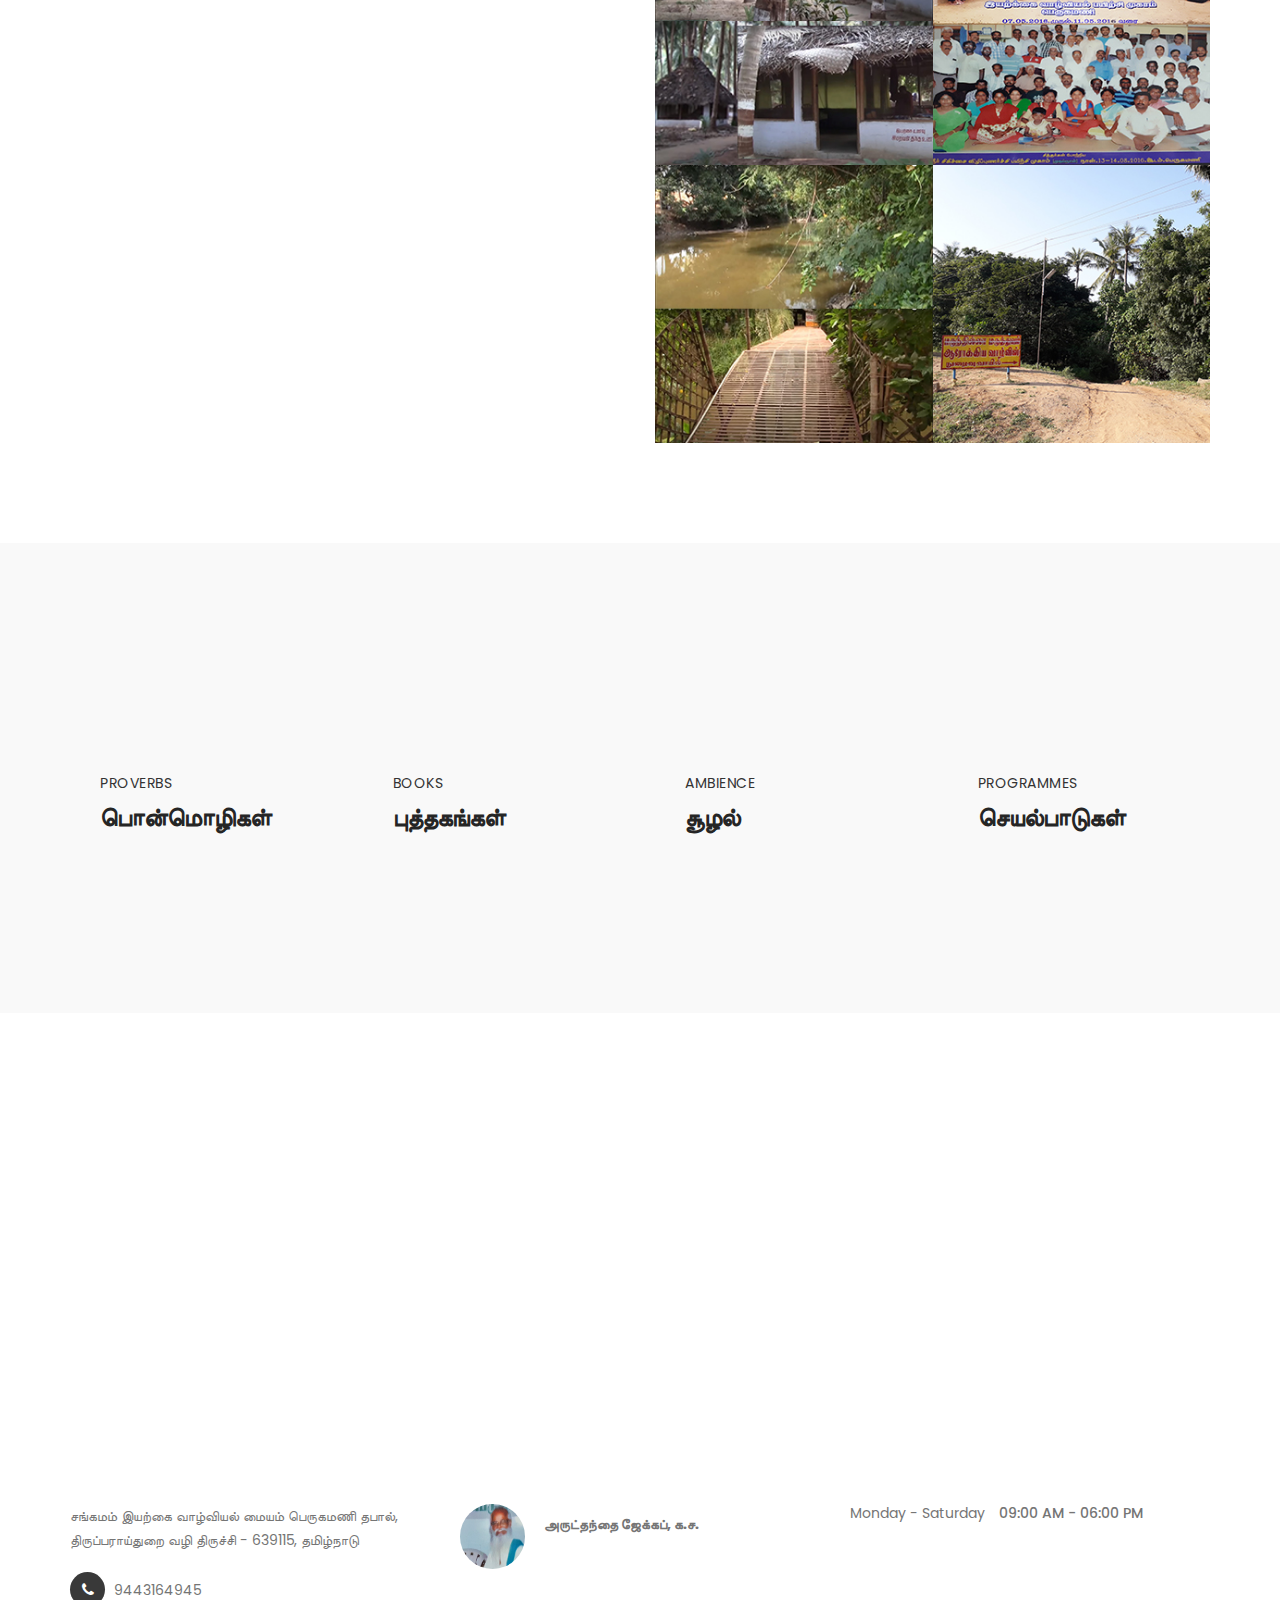
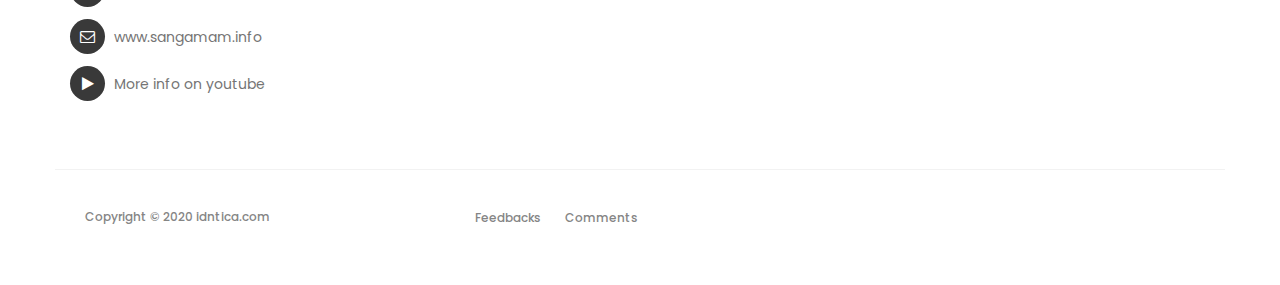
==== commit 122b23e8: "Final Launch ready" ====
--- a/index.html
+++ b/index.html
@@ -639,7 +639,7 @@
                     <div class="col-md-12 col-sm-12 border-top">
                          <div class="col-md-4 col-sm-6">
                               <div class="copyright-text"> 
-                                   <a href="http://idntica.com/"><p>Copyright &copy; 2020 Idntica.com 
+                                   <a href="http://idntica.com/"><p>Copyright &copy; 2020 idntica.com 
                                    
                                    </p></a>
                               </div>
--- a/css/tooplate-style.css
+++ b/css/tooplate-style.css
@@ -283,14 +283,21 @@
   animation: load6 1.7s infinite ease, round 1.7s infinite ease;
   }
 .preloader span{
-  position: absolute;
-  top:75px;
+  position: fixed;
+    top: 0;
+    left: 0;
+    width: 100%;
+    height: 100%;
+    z-index: 99999;
+    display: flex;
+    flex-flow: row nowrap;
+    justify-content: center;
+    align-items: center;
   font-family: 'Lato';
   font-size: 50px;
   letter-spacing: 12px;
   color: #fff;
-  left:46%;
-  top: 42%;
+  
 }
   
 @-webkit-keyframes load6 {
@@ -1477,11 +1484,15 @@
   
        }
        .navbar-header img{
-         width: 70px !important;
-       }
-       .navbar-header a{
-         font-size: 12px;
-       }
+        width: 55px !important;
+        
+  
+      }
+      .navbar-header a{
+        font-size: 9px;
+      }
+       
+
   }
 @media only screen and (max-width: 1000px){
   .tp-rightarrow.default, .tp-leftarrow.default { display:none !important;}
@@ -1509,19 +1520,24 @@
    
     .slider .item-first {
       background-image: url(../images/pslider1.jpg);
+      width: 100% !important;
       
     }
   
     .slider .item-second {
       background-image: url(../images/pslider2.jpg);
+      width: 100% !important;
     }
     .slider .item-third {
       background-image: url(../images/pslider3.jpg);
+      width: 100% !important;
     }
     .news-sidebar {
       margin-top: 2em;
     }
-
+#treatment .team-thumb img{
+  width: 100% !important;
+}
    #activities .wrapper {
       margin-top: 0rem;
       display: grid;
@@ -1575,7 +1591,20 @@
       font-size: 11px;
       letter-spacing: 1px;
     }
-
-  
-  }
-
+    
+    .navbar-header img{
+      width: 55px !important;
+      
+
+    }
+    .navbar-header a{
+      font-size: 9px;
+    }
+
+    .slider .caption {
+      
+      height: 75% !important;
+     
+    }
+  }
+
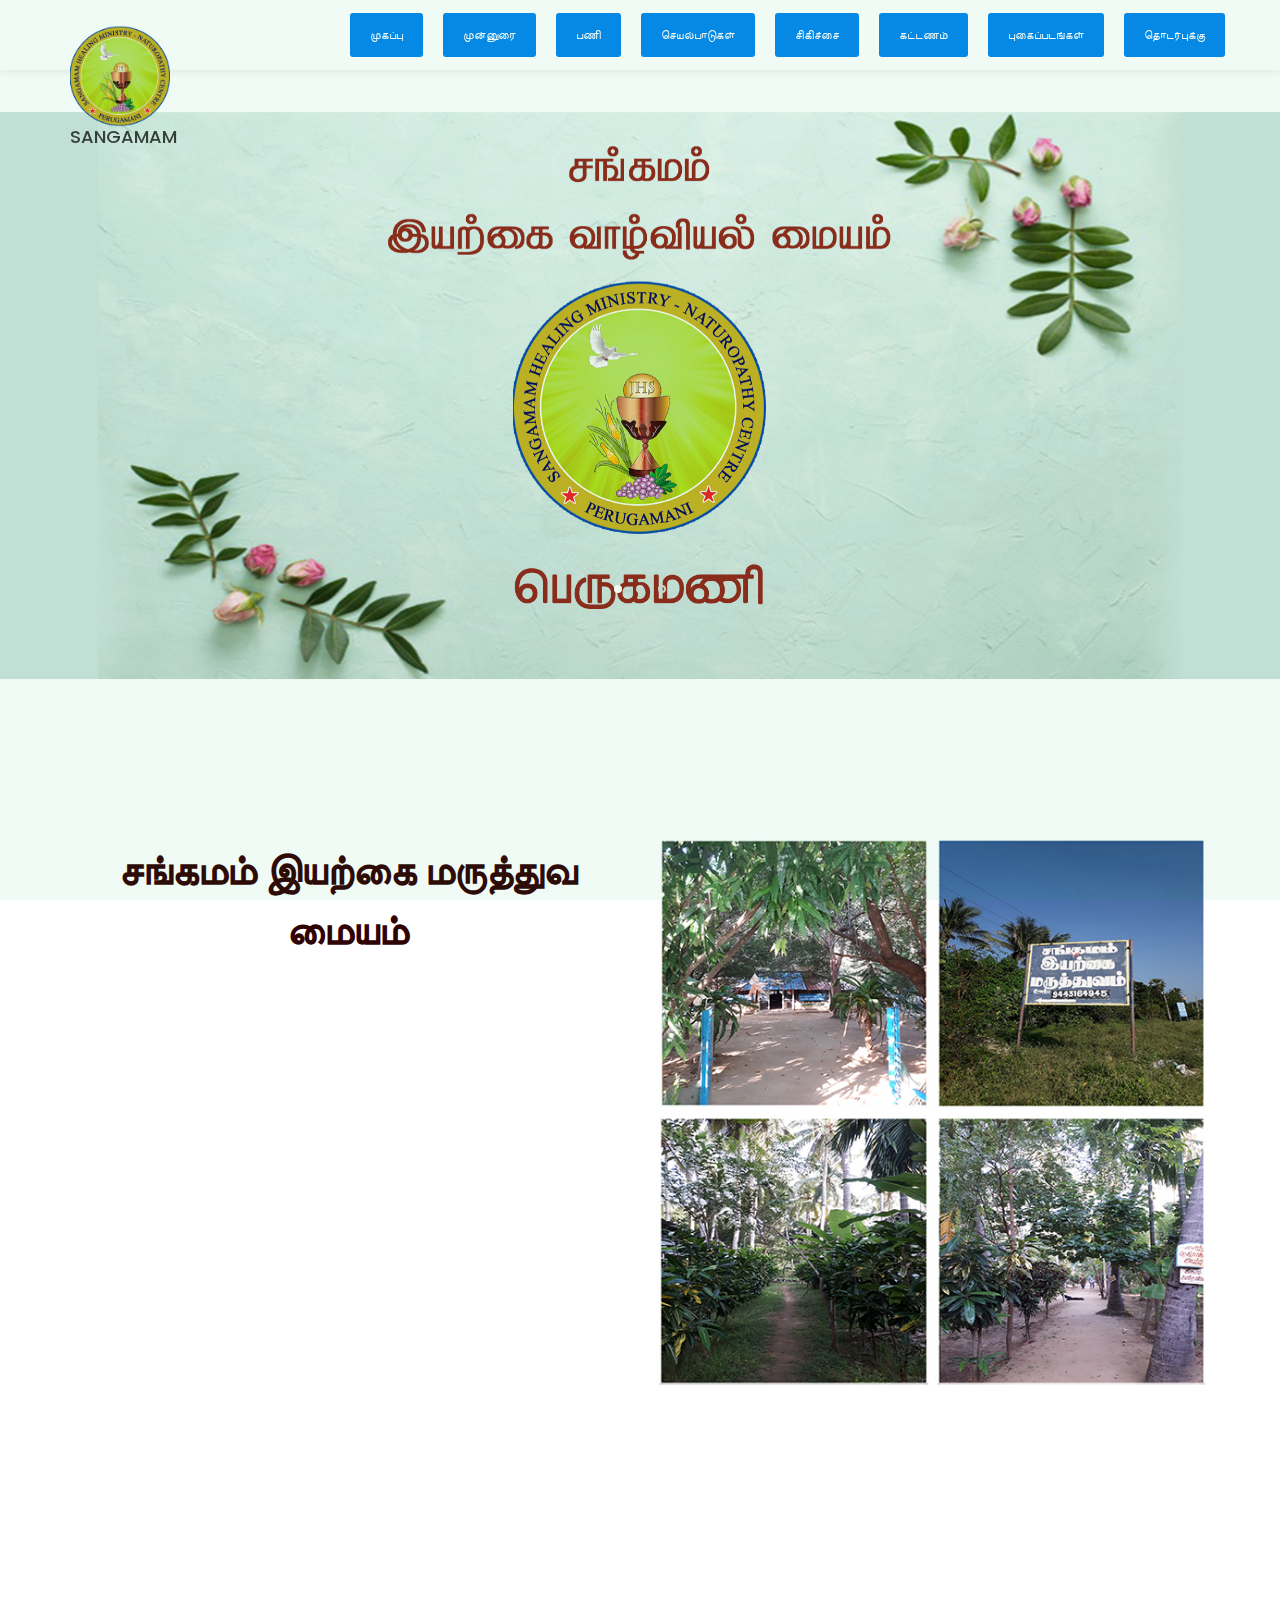
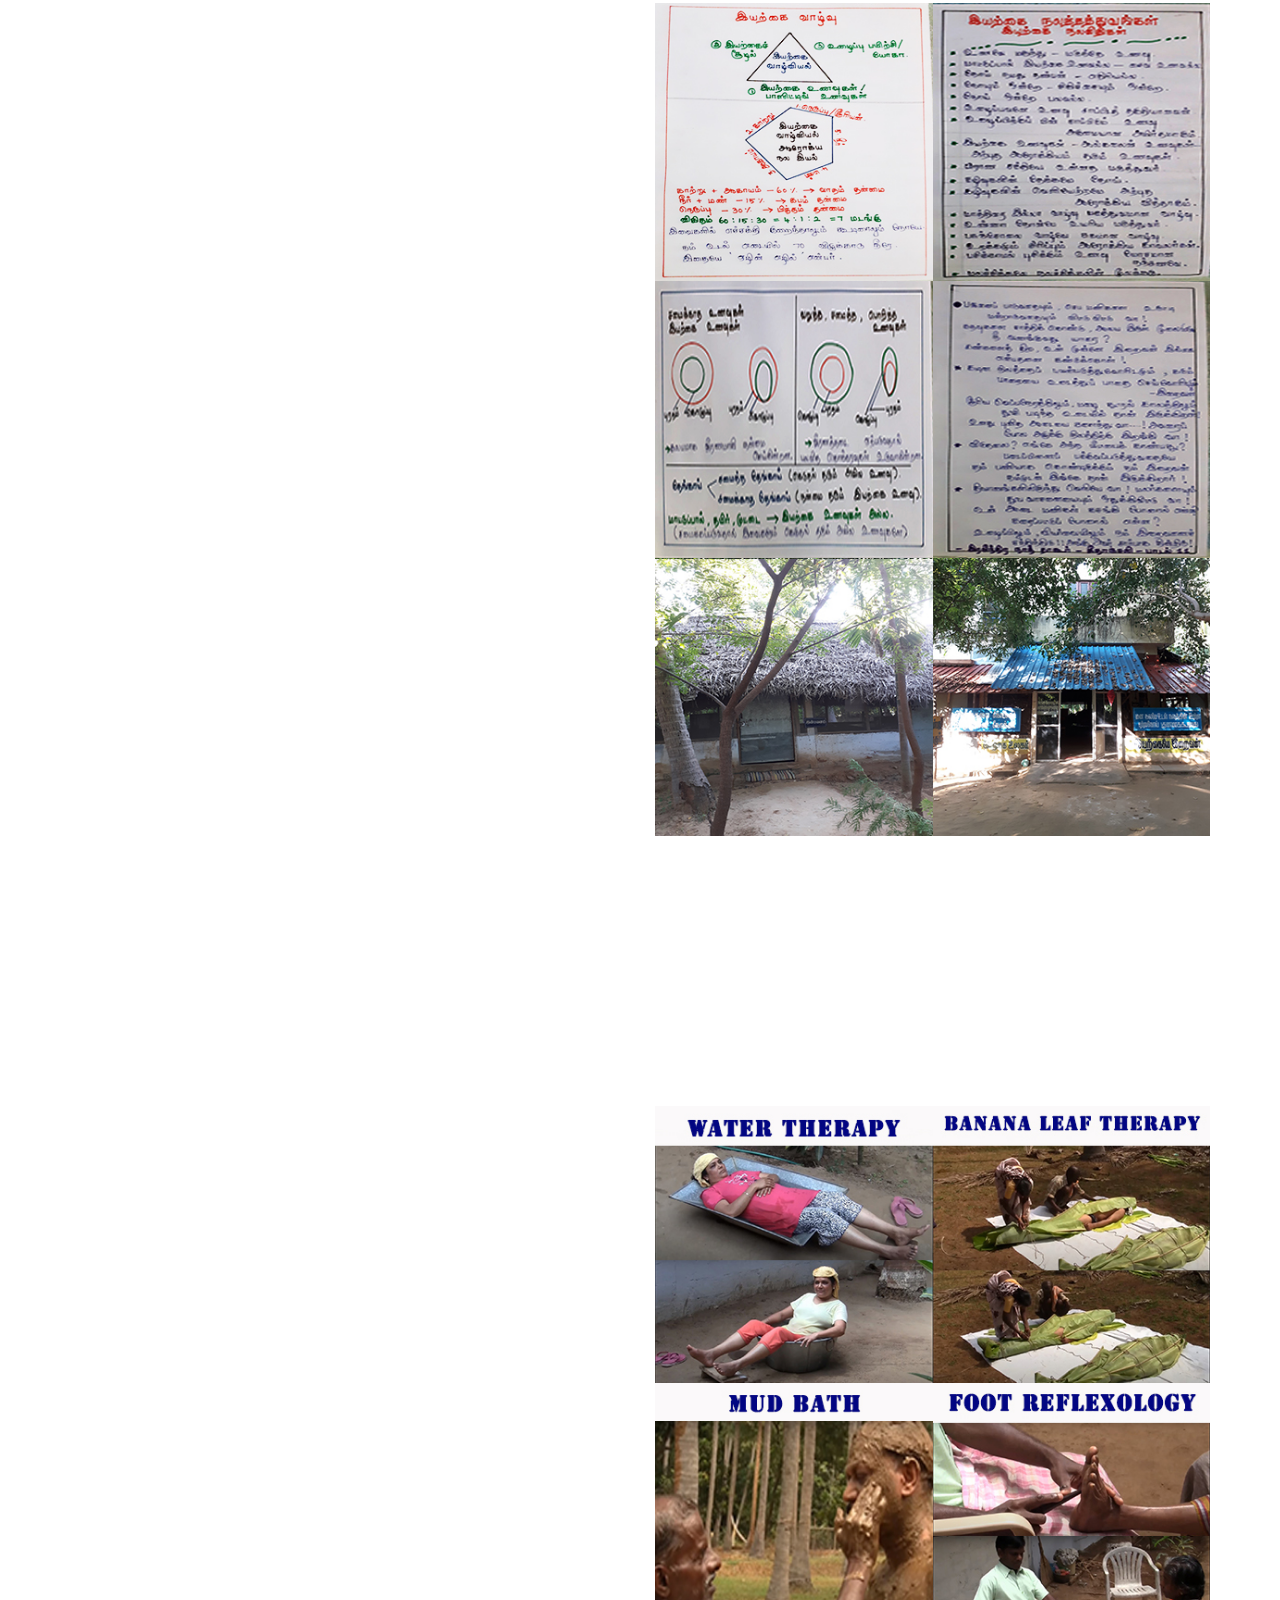
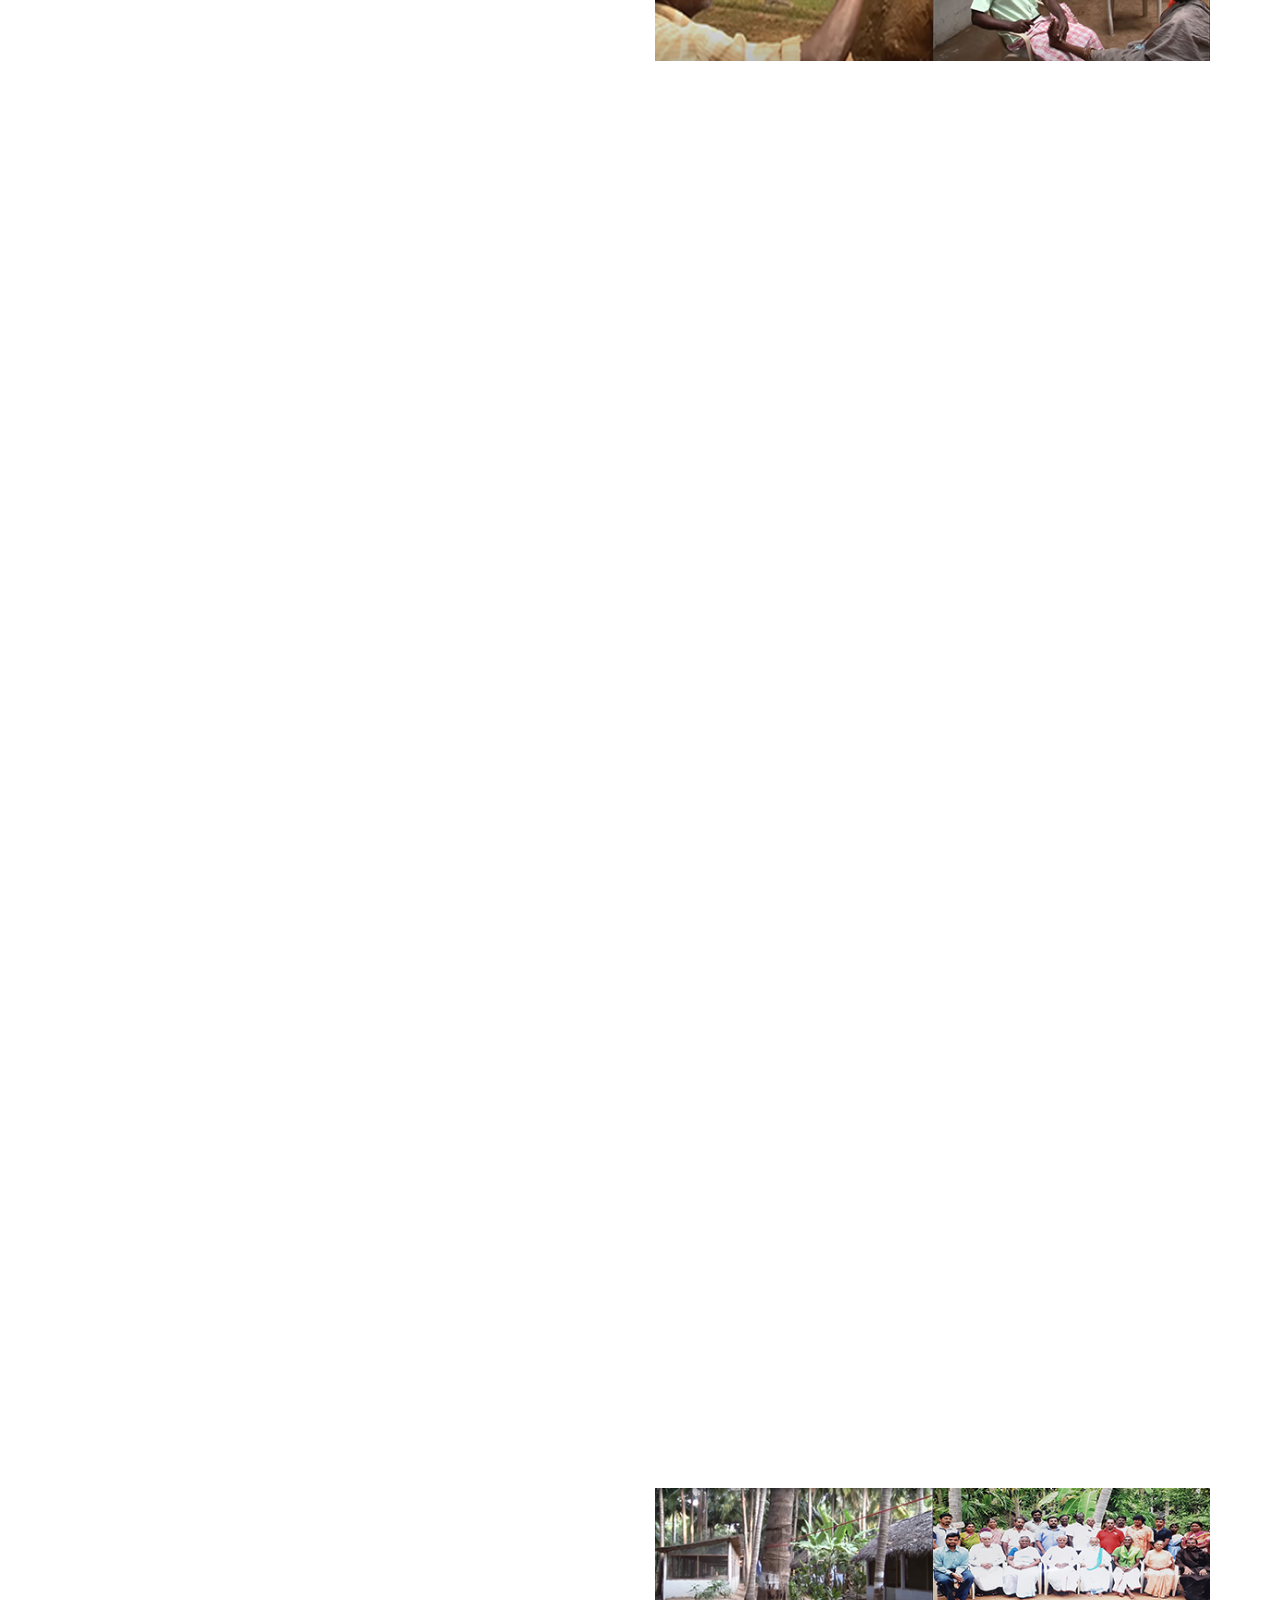
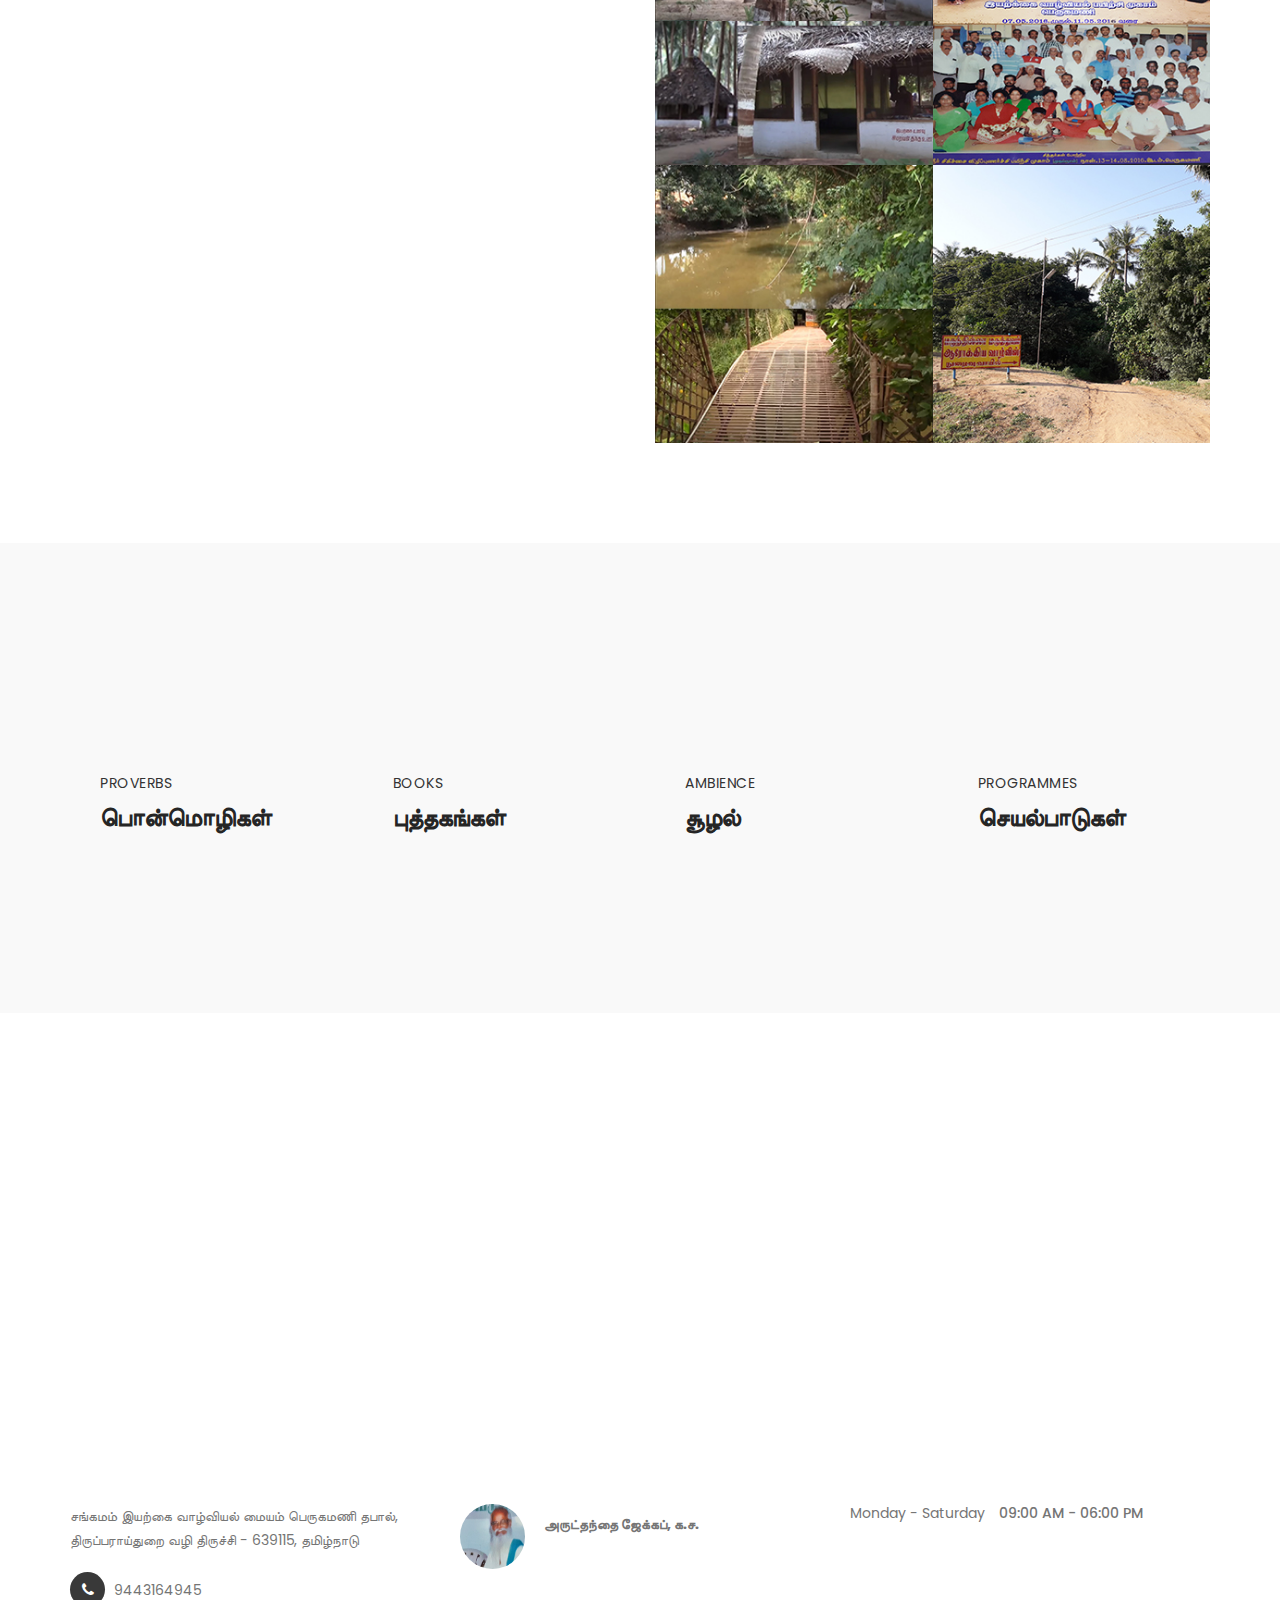
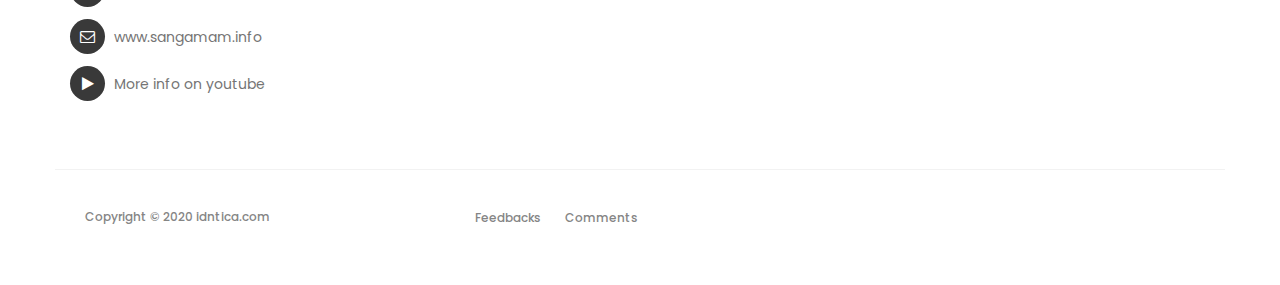
==== commit 2bf9864a: "last commit with all changes" ====
--- a/index.html
+++ b/index.html
@@ -125,8 +125,8 @@
                               <div class="item item-third">
                                    <div class="caption">
                                         <div class="col-md-offset-1 col-md-10">
-                                             <h3>Sangamam Naturecure Home</h3>
-                                             <h1>To know more... </h1>
+                                             <!--<h3>Sangamam Naturecure Home</h3>
+                                             <h1>To know more... </h1>-->
                                              <a href="https://www.youtube.com/watch?v=EOylVzWlK4w" class="section-btn btn btn-default smoothScroll">Watch Us...</a>
                                         </div>
                                    </div>
--- a/css/tooplate-style.css
+++ b/css/tooplate-style.css
@@ -1517,21 +1517,36 @@
       background: #4267b2;
       color: #ffffff !important;
     }
-   
+
+    .slider .item {
+
+      background-position: center;
+      
+      
+     
+    }
+    .slider .caption {
+      
+      height: 85% !important;
+     
+    }
+    
     .slider .item-first {
-      background-image: url(../images/pslider1.jpg);
-      width: 100% !important;
+      background-image: url(../images/slider1.jpg);
+      
+      
       
     }
   
     .slider .item-second {
-      background-image: url(../images/pslider2.jpg);
-      width: 100% !important;
+      background-image: url(../images/slider2.jpg);
+      
     }
     .slider .item-third {
-      background-image: url(../images/pslider3.jpg);
-      width: 100% !important;
-    }
+      background-image: url(../images/slider3.jpg);
+      
+    }
+    
     .news-sidebar {
       margin-top: 2em;
     }
@@ -1574,7 +1589,69 @@
     }
     
   }
-
+  @media only screen and (max-width: 750px) {
+  
+    .slider .item {
+
+      background-position: center;
+      
+     
+    }
+    .slider h3, h1{
+      display: none;
+    }
+    
+    .slider .item-first {
+      background-image: url(../images/pslider1.jpg);
+      
+      
+      
+    }
+  
+    .slider .item-second {
+      background-image: url(../images/pslider2.jpg);
+      
+    }
+    .slider .item-third {
+      background-image: url(../images/pslider3.jpg);
+      
+    }
+  }
+  @media only screen and (max-width: 570px) {
+  
+    .slider .item {
+      
+      background-position: center;
+      background-size: cover;
+      height: 500px;
+    }
+    .slider .caption {
+      
+      height: 65% !important;
+     
+    }
+    .slider h3, h1{
+      display: none;
+    }
+
+    .slider .item-first {
+      background-image: url(../images/pslider1.jpg);
+      
+      
+      
+    }
+  
+    .slider .item-second {
+      background-image: url(../images/pslider2.jpg);
+      
+    }
+    .slider .item-third {
+      background-image: url(../images/pslider3.jpg);
+      
+    }
+    
+  }
+ 
   @media only screen and (max-width: 639px) {
     h1 {
       font-size: 3em;
@@ -1603,7 +1680,7 @@
 
     .slider .caption {
       
-      height: 75% !important;
+      height: 68% !important;
      
     }
   }
